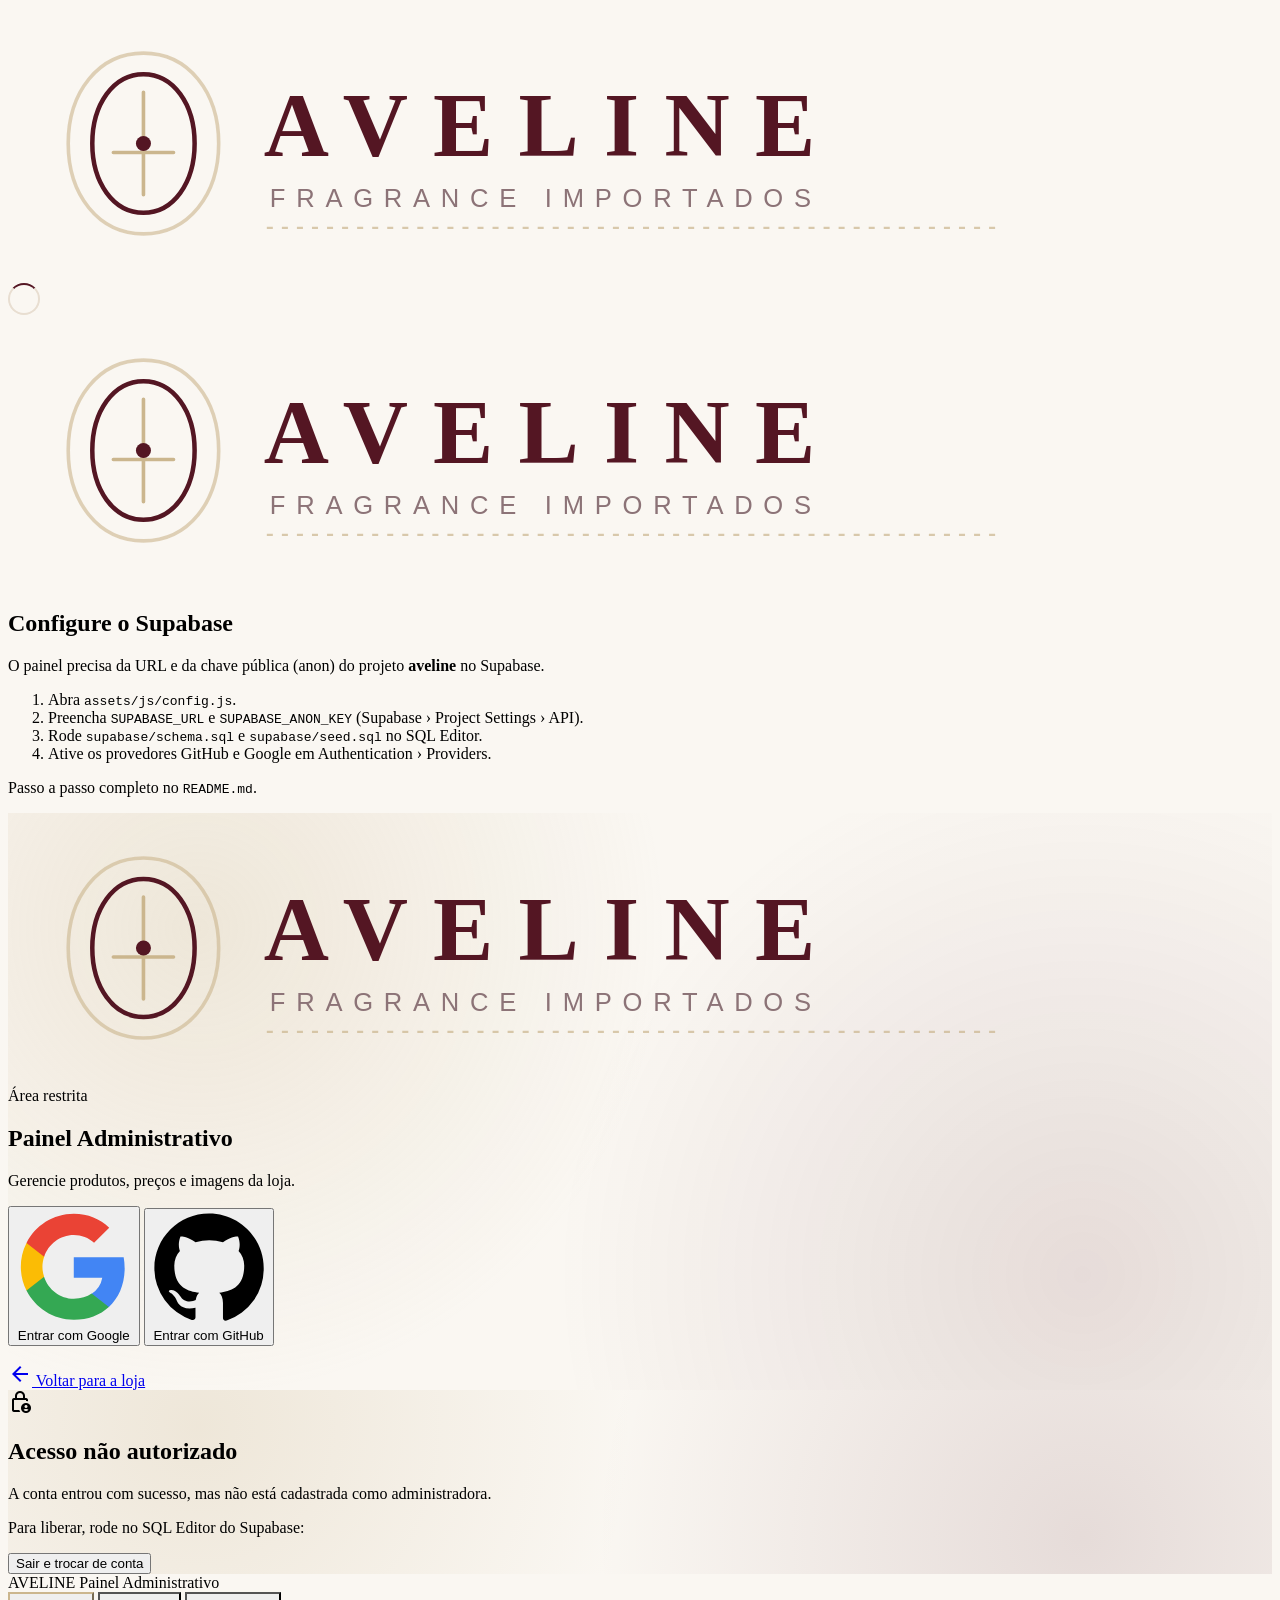
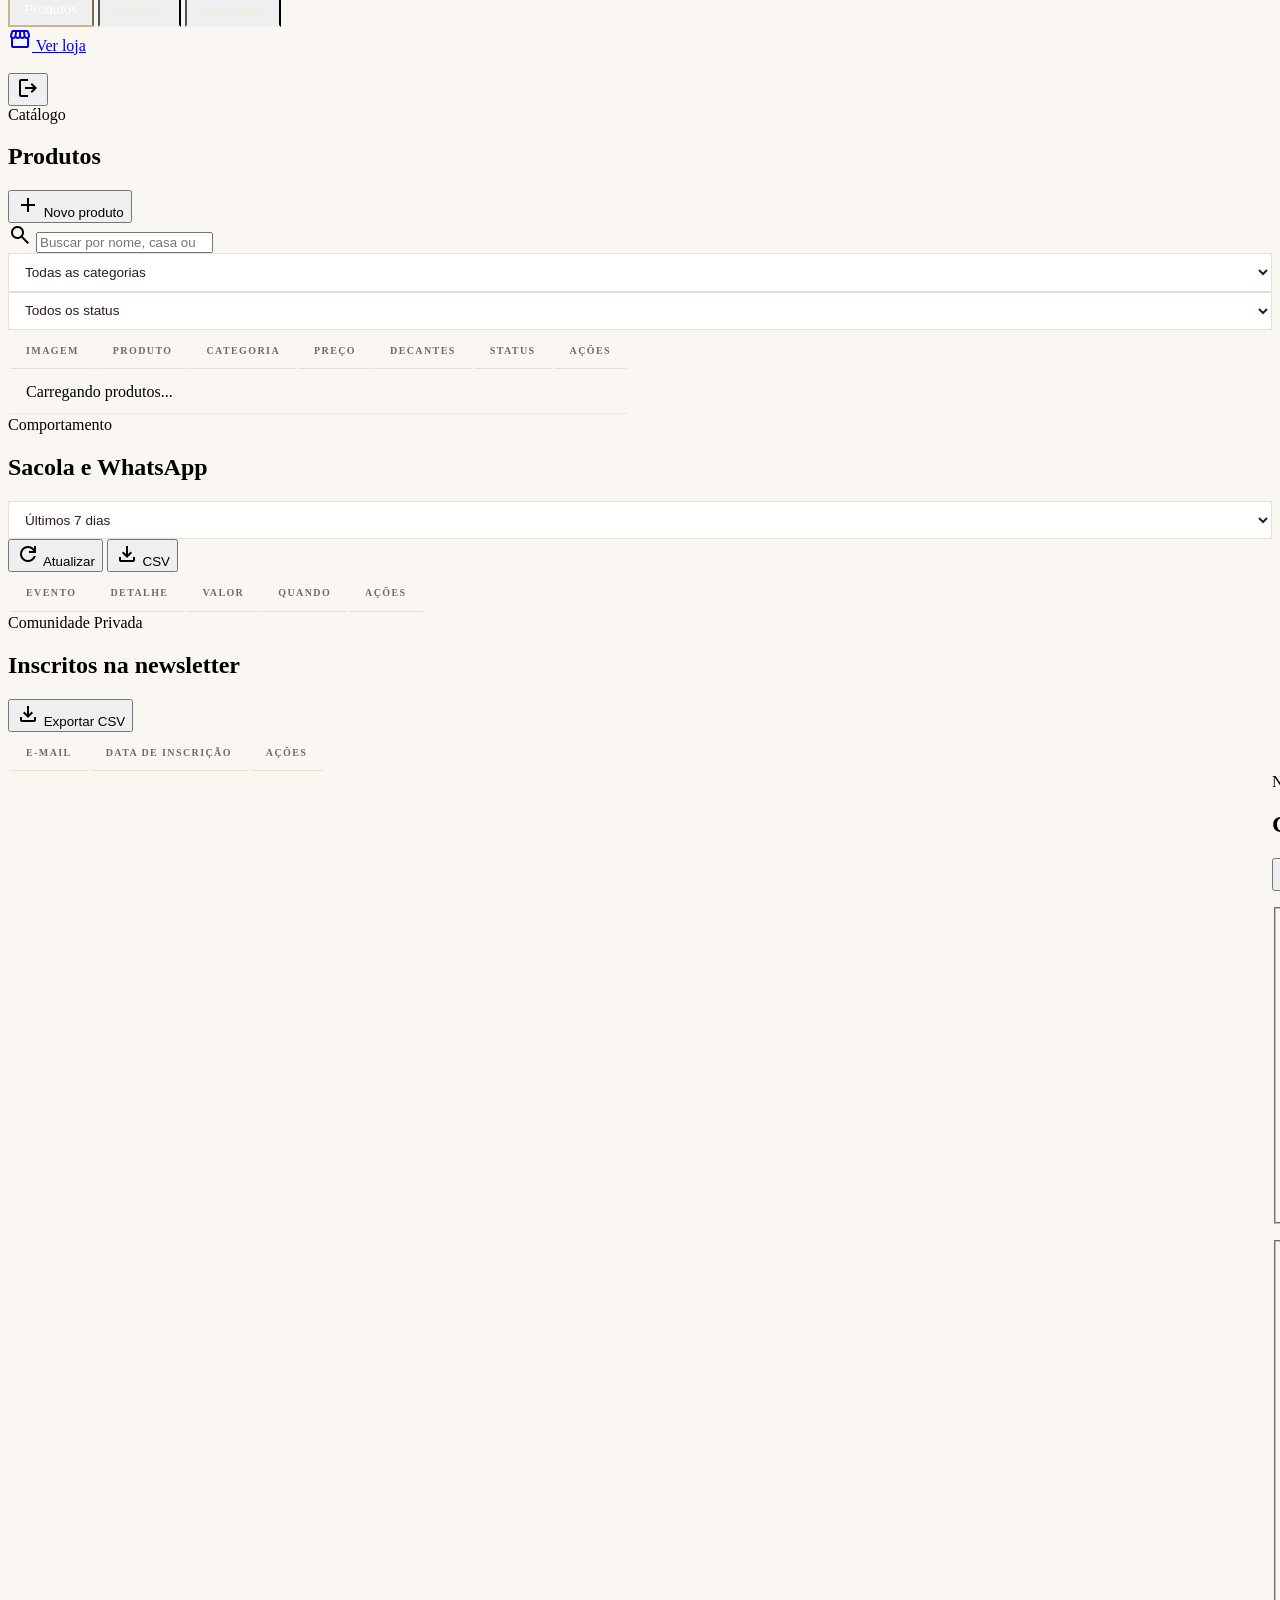
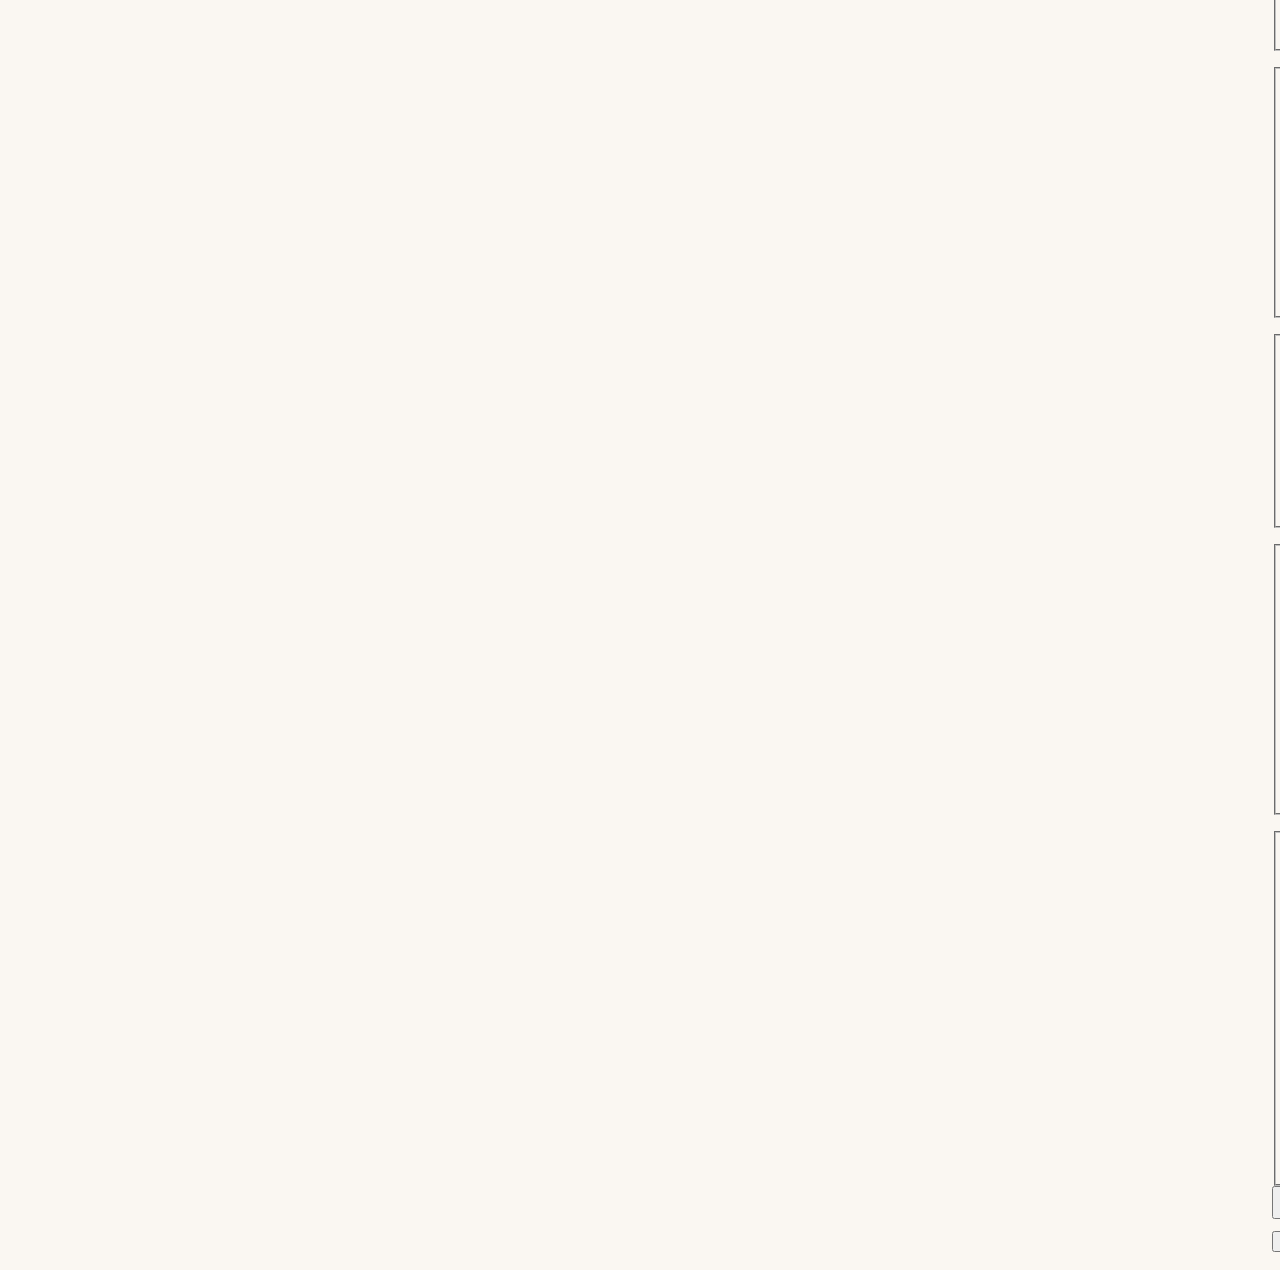
==== admin/index.html @ 58247818 "metricas: registra adicoes a sacola e idas ao WhatsApp Nova tabela public.events guarda os dois mome" ====
<!DOCTYPE html>
<html lang="pt-BR">
<head>
  <meta charset="utf-8"/>
  <meta name="viewport" content="width=device-width, initial-scale=1.0"/>
  <meta name="robots" content="noindex, nofollow"/>
  <title>Painel AVELINE – Administração</title>
  <link rel="icon" type="image/svg+xml" href="../assets/img/favicon.svg"/>

  <link rel="preconnect" href="https://fonts.googleapis.com"/>
  <link rel="preconnect" href="https://fonts.gstatic.com" crossorigin/>
  <link href="https://fonts.googleapis.com/css2?family=Playfair+Display:wght@400;600;700&family=Plus+Jakarta+Sans:wght@300;400;500;600;700&display=swap" rel="stylesheet"/>
  <link href="https://fonts.googleapis.com/css2?family=Material+Symbols+Outlined:opsz,wght,FILL,GRAD@20..48,100..700,0..1,-50..200" rel="stylesheet"/>

  <script src="https://cdn.tailwindcss.com"></script>
  <script src="../assets/js/tailwind-config.js"></script>

  <link rel="stylesheet" href="../assets/css/style.css"/>
  <link rel="stylesheet" href="../assets/css/admin.css"/>
</head>
<body class="bg-brand-linen font-sans text-brand-dark antialiased">

  <!-- ================= CARREGANDO ================= -->
  <section id="view-loading" class="min-h-screen flex flex-col items-center justify-center gap-4">
    <img src="../assets/img/logo.svg" alt="AVELINE" class="w-64"/>
    <div class="spinner"></div>
  </section>

  <!-- ================= SUPABASE NÃO CONFIGURADO ================= -->
  <section id="view-setup" class="hidden min-h-screen flex items-center justify-center p-4">
    <div class="w-full max-w-lg bg-white border border-brand-gold/40 shadow-xl p-8 space-y-4">
      <img src="../assets/img/logo.svg" alt="AVELINE" class="w-56"/>
      <h1 class="font-serif text-2xl text-brand-wine">Configure o Supabase</h1>
      <p class="text-sm text-brand-dark/75">O painel precisa da URL e da chave pública (anon) do projeto <b>aveline</b> no Supabase.</p>
      <ol class="text-sm text-brand-dark/80 list-decimal pl-5 space-y-1.5">
        <li>Abra <code>assets/js/config.js</code>.</li>
        <li>Preencha <code>SUPABASE_URL</code> e <code>SUPABASE_ANON_KEY</code> (Supabase › Project Settings › API).</li>
        <li>Rode <code>supabase/schema.sql</code> e <code>supabase/seed.sql</code> no SQL Editor.</li>
        <li>Ative os provedores GitHub e Google em Authentication › Providers.</li>
      </ol>
      <p class="text-xs text-brand-dark/60">Passo a passo completo no <code>README.md</code>.</p>
    </div>
  </section>

  <!-- ================= LOGIN ================= -->
  <section id="view-login" class="hidden min-h-screen flex items-center justify-center p-4 login-bg">
    <div class="w-full max-w-md bg-brand-surface border border-brand-gold/40 shadow-2xl p-8 sm:p-10 text-center space-y-6">
      <img src="../assets/img/logo.svg" alt="AVELINE – Fragrance Importados" class="w-60 mx-auto"/>
      <div class="space-y-1">
        <span class="text-[10px] font-bold tracking-[0.3em] text-brand-gold uppercase">Área restrita</span>
        <h1 class="font-serif text-2xl text-brand-wine">Painel Administrativo</h1>
        <p class="text-sm text-brand-dark/70">Gerencie produtos, preços e imagens da loja.</p>
      </div>

      <!-- OAuth buttons -->
      <div class="space-y-3">
        <button id="btn-google" onclick="signInWithGoogle()" class="w-full py-3.5 bg-white border border-brand-border text-brand-dark text-xs font-bold tracking-[0.16em] uppercase hover:bg-gray-50 transition-colors flex items-center justify-center gap-3 disabled:opacity-60">
          <svg class="w-5 h-5" viewBox="0 0 24 24" aria-hidden="true"><path d="M22.56 12.25c0-.78-.07-1.53-.2-2.25H12v4.26h5.92a5.06 5.06 0 0 1-2.2 3.32v2.77h3.57c2.08-1.92 3.28-4.74 3.28-8.1z" fill="#4285F4"/><path d="M12 23c2.97 0 5.46-.98 7.28-2.66l-3.57-2.77c-.98.66-2.23 1.06-3.71 1.06-2.86 0-5.29-1.93-6.16-4.53H2.18v2.84C3.99 20.53 7.7 23 12 23z" fill="#34A853"/><path d="M5.84 14.09c-.22-.66-.35-1.36-.35-2.09s.13-1.43.35-2.09V7.07H2.18A10.96 10.96 0 0 0 1 12c0 1.77.42 3.45 1.18 4.93l3.66-2.84z" fill="#FBBC05"/><path d="M12 5.38c1.62 0 3.06.56 4.21 1.64l3.15-3.15C17.45 2.09 14.97 1 12 1 7.7 1 3.99 3.47 2.18 7.07l3.66 2.84c.87-2.6 3.3-4.53 6.16-4.53z" fill="#EA4335"/></svg>
          Entrar com Google
        </button>
        <button id="btn-github" onclick="signInWithGitHub()" class="w-full py-3.5 bg-[#24292f] text-white text-xs font-bold tracking-[0.16em] uppercase hover:bg-black transition-colors flex items-center justify-center gap-3 disabled:opacity-60">
          <svg class="w-5 h-5 fill-current" viewBox="0 0 24 24" aria-hidden="true"><path d="M12 .5C5.65.5.5 5.65.5 12a11.5 11.5 0 0 0 7.86 10.92c.58.1.79-.25.79-.56v-2c-3.2.7-3.88-1.37-3.88-1.37-.52-1.33-1.28-1.69-1.28-1.69-1.05-.72.08-.7.08-.7 1.16.08 1.77 1.19 1.77 1.19 1.03 1.77 2.7 1.26 3.36.96.1-.75.4-1.26.73-1.55-2.55-.29-5.24-1.28-5.24-5.68 0-1.26.45-2.28 1.19-3.09-.12-.29-.52-1.46.11-3.05 0 0 .97-.31 3.17 1.18a11 11 0 0 1 5.77 0c2.2-1.49 3.17-1.18 3.17-1.18.63 1.59.23 2.76.11 3.05.74.81 1.19 1.83 1.19 3.09 0 4.41-2.69 5.38-5.25 5.67.41.36.78 1.06.78 2.14v3.17c0 .31.21.67.8.56A11.5 11.5 0 0 0 23.5 12C23.5 5.65 18.35.5 12 .5Z"/></svg>
          Entrar com GitHub
        </button>
      </div>

      <p id="login-error" class="hidden text-xs text-red-700 bg-red-50 border border-red-200 p-3 text-left"></p>
      <a href="../" class="inline-flex items-center gap-1 text-[11px] text-brand-dark/60 hover:text-brand-wine">
        <span class="material-symbols-outlined text-[16px]">arrow_back</span> Voltar para a loja
      </a>
    </div>
  </section>

  <!-- ================= ACESSO NEGADO ================= -->
  <section id="view-denied" class="hidden min-h-screen flex items-center justify-center p-4 login-bg">
    <div class="w-full max-w-md bg-brand-surface border border-brand-gold/40 shadow-2xl p-8 text-center space-y-5">
      <span class="material-symbols-outlined text-[48px] text-brand-wine">lock_person</span>
      <h1 class="font-serif text-2xl text-brand-wine">Acesso não autorizado</h1>
      <p class="text-sm text-brand-dark/75">
        A conta <b id="denied-email"></b> entrou com sucesso, mas não está cadastrada como administradora.
      </p>
      <p class="text-xs text-brand-dark/60 bg-brand-linen border border-brand-border p-3 text-left">
        Para liberar, rode no SQL Editor do Supabase:<br/>
        <code id="denied-sql" class="block mt-2 text-brand-wine break-all"></code>
      </p>
      <p id="denied-detail" class="hidden text-xs text-red-700"></p>
      <button onclick="signOut()" class="w-full py-3 border border-brand-wine text-brand-wine text-xs font-bold tracking-[0.16em] uppercase hover:bg-brand-cream">Sair e trocar de conta</button>
    </div>
  </section>

  <!-- ================= PAINEL ================= -->
  <div id="view-app" class="hidden min-h-screen flex flex-col">

    <!-- Topo -->
    <header class="bg-brand-wine text-brand-cream border-b border-brand-gold/30 sticky top-0 z-30">
      <div class="max-w-[1380px] mx-auto px-4 sm:px-8 py-3 flex flex-wrap items-center justify-between gap-3">
        <div class="flex items-center gap-6">
          <div class="flex flex-col">
            <span class="font-serif text-xl font-bold tracking-[0.25em] leading-none">AVELINE</span>
            <span class="text-[8px] font-semibold tracking-[0.4em] text-brand-gold uppercase mt-1">Painel Administrativo</span>
          </div>
          <nav class="flex items-center gap-1 text-[11px] font-semibold tracking-[0.14em] uppercase">
            <button onclick="switchTab('produtos')" data-tab="produtos" class="admin-tab is-active">Produtos</button>
            <button onclick="switchTab('metricas')" data-tab="metricas" class="admin-tab">Métricas</button>
            <button onclick="switchTab('newsletter')" data-tab="newsletter" class="admin-tab">Newsletter</button>
          </nav>
        </div>
        <div class="flex items-center gap-3">
          <a href="../" target="_blank" class="hidden sm:inline-flex items-center gap-1 text-[11px] text-brand-cream/80 hover:text-white">
            <span class="material-symbols-outlined text-[16px]">storefront</span> Ver loja
          </a>
          <div class="flex items-center gap-2 pl-3 border-l border-white/20">
            <img id="user-avatar" src="" alt="" class="w-8 h-8 rounded-full border border-brand-gold/60 hidden"/>
            <span id="user-name" class="text-xs max-w-[160px] truncate"></span>
          </div>
          <button onclick="signOut()" class="p-2 rounded-full hover:bg-white/10" title="Sair" aria-label="Sair">
            <span class="material-symbols-outlined text-[20px]">logout</span>
          </button>
        </div>
      </div>
    </header>

    <main class="flex-1 max-w-[1380px] w-full mx-auto px-4 sm:px-8 py-8">

      <!-- ===== ABA PRODUTOS ===== -->
      <section id="tab-produtos" class="space-y-6">
        <div class="flex flex-wrap items-end justify-between gap-4">
          <div>
            <span class="text-xs font-semibold tracking-[0.25em] text-brand-gold uppercase">Catálogo</span>
            <h1 class="font-serif text-3xl text-brand-wine">Produtos</h1>
          </div>
          <button onclick="openEditor()" class="px-5 py-3 bg-brand-wine text-white text-[11px] font-bold tracking-[0.16em] uppercase hover:bg-brand-dark flex items-center gap-2 shadow-md">
            <span class="material-symbols-outlined text-[18px]">add</span> Novo produto
          </button>
        </div>

        <!-- Indicadores -->
        <div class="grid grid-cols-2 lg:grid-cols-4 gap-4" id="stats"></div>

        <!-- Filtros -->
        <div class="flex flex-col md:flex-row gap-3 bg-white border border-brand-border p-3">
          <div class="flex-1 flex items-center gap-2 px-2">
            <span class="material-symbols-outlined text-brand-gold">search</span>
            <input id="filter-text" type="search" oninput="renderProductTable()" placeholder="Buscar por nome, casa ou slug..." class="flex-1 py-2 text-sm bg-transparent focus:outline-none"/>
          </div>
          <select id="filter-category" onchange="renderProductTable()" class="admin-input md:w-44">
            <option value="">Todas as categorias</option>
            <option value="feminino">Feminino</option>
            <option value="masculino">Masculino</option>
            <option value="unissex">Unissex</option>
          </select>
          <select id="filter-status" onchange="renderProductTable()" class="admin-input md:w-44">
            <option value="">Todos os status</option>
            <option value="active">Visíveis na loja</option>
            <option value="inactive">Ocultos</option>
            <option value="out">Esgotados</option>
            <option value="noimage">Sem imagem</option>
          </select>
        </div>

        <!-- Tabela -->
        <div class="bg-white border border-brand-border overflow-x-auto">
          <table class="admin-table w-full text-sm">
            <thead>
              <tr>
                <th class="w-20">Imagem</th>
                <th>Produto</th>
                <th>Categoria</th>
                <th class="text-right">Preço</th>
                <th class="text-right">Decantes</th>
                <th>Status</th>
                <th class="text-right">Ações</th>
              </tr>
            </thead>
            <tbody id="product-rows">
              <tr><td colspan="7" class="text-center py-10 text-brand-dark/50">Carregando produtos...</td></tr>
            </tbody>
          </table>
        </div>
      </section>

      <!-- ===== ABA MÉTRICAS ===== -->
      <section id="tab-metricas" class="hidden space-y-6">
        <div class="flex flex-wrap items-end justify-between gap-4">
          <div>
            <span class="text-xs font-semibold tracking-[0.25em] text-brand-gold uppercase">Comportamento</span>
            <h1 class="font-serif text-3xl text-brand-wine">Sacola e WhatsApp</h1>
          </div>
          <div class="flex items-center gap-3">
            <select id="events-period" onchange="setEventsPeriod(this.value)" class="admin-input w-40">
              <option value="1">Últimas 24h</option>
              <option value="7" selected>Últimos 7 dias</option>
              <option value="30">Últimos 30 dias</option>
              <option value="0">Todo o período</option>
            </select>
            <button onclick="loadEvents()" class="px-4 py-3 bg-white border border-brand-border text-brand-wine text-[11px] font-bold tracking-[0.16em] uppercase hover:border-brand-wine flex items-center gap-2">
              <span class="material-symbols-outlined text-[18px]">refresh</span> Atualizar
            </button>
            <button onclick="exportEventsCSV()" class="px-4 py-3 bg-white border border-brand-wine text-brand-wine text-[11px] font-bold tracking-[0.16em] uppercase hover:bg-brand-cream flex items-center gap-2">
              <span class="material-symbols-outlined text-[18px]">download</span> CSV
            </button>
          </div>
        </div>

        <div class="grid grid-cols-2 lg:grid-cols-5 gap-4" id="events-stats"></div>

        <div class="bg-white border border-brand-border overflow-x-auto">
          <table class="admin-table w-full text-sm">
            <thead>
              <tr>
                <th class="w-32">Evento</th>
                <th>Detalhe</th>
                <th class="text-right">Valor</th>
                <th>Quando</th>
                <th class="text-right">Ações</th>
              </tr>
            </thead>
            <tbody id="events-rows"></tbody>
          </table>
        </div>
      </section>

      <!-- ===== ABA NEWSLETTER ===== -->
      <section id="tab-newsletter" class="hidden space-y-6">
        <div class="flex flex-wrap items-end justify-between gap-4">
          <div>
            <span class="text-xs font-semibold tracking-[0.25em] text-brand-gold uppercase">Comunidade Privada</span>
            <h1 class="font-serif text-3xl text-brand-wine">Inscritos na newsletter <span id="newsletter-count" class="text-brand-gold text-xl"></span></h1>
          </div>
          <button onclick="exportNewsletterCSV()" class="px-5 py-3 bg-white border border-brand-wine text-brand-wine text-[11px] font-bold tracking-[0.16em] uppercase hover:bg-brand-cream flex items-center gap-2">
            <span class="material-symbols-outlined text-[18px]">download</span> Exportar CSV
          </button>
        </div>
        <div class="bg-white border border-brand-border overflow-x-auto">
          <table class="admin-table w-full text-sm">
            <thead><tr><th>E-mail</th><th>Data de inscrição</th><th class="text-right">Ações</th></tr></thead>
            <tbody id="newsletter-rows"></tbody>
          </table>
        </div>
      </section>

    </main>
  </div>

  <!-- ================= EDITOR DE PRODUTO (painel lateral) ================= -->
  <div id="editor-backdrop" class="backdrop" onclick="closeEditor()"></div>
  <aside id="editor" class="drawer drawer-right fixed inset-y-0 right-0 z-50 w-full max-w-3xl bg-brand-surface shadow-2xl flex flex-col border-l border-brand-gold/30" aria-label="Editor de produto">
    <div class="px-6 py-4 bg-white border-b border-brand-border flex items-center justify-between">
      <div>
        <span class="text-[10px] font-bold tracking-[0.25em] text-brand-gold uppercase" id="editor-kicker">Novo produto</span>
        <h2 class="font-serif text-2xl text-brand-wine leading-tight" id="editor-title">Cadastrar fragrância</h2>
      </div>
      <button onclick="closeEditor()" class="text-brand-dark/60 hover:text-brand-wine" aria-label="Fechar editor">
        <span class="material-symbols-outlined">close</span>
      </button>
    </div>

    <form id="product-form" onsubmit="saveProduct(event)" class="flex-1 overflow-y-auto p-6 space-y-8" novalidate>

      <!-- Imagens -->
      <fieldset class="space-y-4">
        <legend class="admin-legend">Imagens</legend>
        <div class="grid grid-cols-1 sm:grid-cols-[220px_1fr] gap-5">
          <div>
            <span class="admin-label">Imagem principal</span>
            <label id="main-dropzone" class="dropzone aspect-[4/5]">
              <input type="file" id="main-image-input" accept="image/*" class="sr-only" onchange="handleMainImage(this.files)"/>
              <div id="main-image-preview" class="absolute inset-0"></div>
              <div class="dropzone-hint">
                <span class="material-symbols-outlined text-[32px]">add_photo_alternate</span>
                <span>Clique ou arraste<br/>JPG, PNG ou WebP</span>
              </div>
              <div class="dropzone-loading hidden"><div class="spinner"></div></div>
            </label>
            <div class="flex gap-2 mt-2">
              <button type="button" onclick="document.getElementById('main-image-input').click()" class="admin-btn-sm flex-1">Trocar</button>
              <button type="button" onclick="removeMainImage()" class="admin-btn-sm flex-1">Remover</button>
            </div>
          </div>
          <div class="space-y-3">
            <div>
              <span class="admin-label">Galeria (imagens extras)</span>
              <div id="gallery-list" class="grid grid-cols-3 sm:grid-cols-4 gap-2"></div>
              <label class="admin-btn-sm inline-flex items-center gap-1 mt-2 cursor-pointer">
                <input type="file" accept="image/*" multiple class="sr-only" onchange="handleGalleryImages(this.files); this.value='';"/>
                <span class="material-symbols-outlined text-[16px]">add</span> Adicionar imagens
              </label>
            </div>
            <div>
              <label class="admin-label" for="image-url-input">Ou cole a URL de uma imagem</label>
              <div class="flex gap-2">
                <input id="image-url-input" type="url" placeholder="https://..." class="admin-input flex-1"/>
                <button type="button" onclick="useImageUrl()" class="admin-btn-sm">Usar</button>
              </div>
            </div>
            <p class="text-[11px] text-brand-dark/55">As imagens são otimizadas (máx. 1600px, WebP) e enviadas ao bucket <b>produtos</b> do Supabase Storage. Tamanho máximo: 5 MB.</p>
          </div>
        </div>
      </fieldset>

      <!-- Identificação -->
      <fieldset class="space-y-4">
        <legend class="admin-legend">Identificação</legend>
        <div class="grid grid-cols-1 sm:grid-cols-2 gap-4">
          <div>
            <label class="admin-label" for="f-name">Nome *</label>
            <input id="f-name" name="name" required class="admin-input" placeholder="L'Heure Dorée" oninput="autoSlug()"/>
          </div>
          <div>
            <label class="admin-label" for="f-house">Casa / Marca *</label>
            <input id="f-house" name="house" required class="admin-input" placeholder="Maison Aurélia" list="house-list"/>
            <datalist id="house-list"></datalist>
          </div>
          <div>
            <label class="admin-label" for="f-slug">Slug (endereço)</label>
            <input id="f-slug" name="slug" class="admin-input" placeholder="gerado automaticamente"/>
          </div>
          <div>
            <label class="admin-label" for="f-badge">Selo no card</label>
            <input id="f-badge" name="badge" class="admin-input" placeholder="Ex.: Edição Limitada" list="badge-list"/>
            <datalist id="badge-list">
              <option value="Lançamento"></option>
              <option value="Mais Vendido"></option>
              <option value="Edição Especial"></option>
              <option value="Edição Limitada"></option>
              <option value="Últimas Unidades"></option>
            </datalist>
          </div>
          <div>
            <label class="admin-label" for="f-category">Categoria *</label>
            <select id="f-category" name="category" class="admin-input">
              <option value="feminino">Feminino</option>
              <option value="masculino">Masculino</option>
              <option value="unissex">Unissex</option>
            </select>
          </div>
          <div class="grid grid-cols-[1fr_110px] gap-3">
            <div>
              <label class="admin-label" for="f-concentration">Concentração</label>
              <input id="f-concentration" name="concentration" class="admin-input" list="concentration-list" placeholder="Eau de Parfum"/>
              <datalist id="concentration-list">
                <option value="Extrait de Parfum"></option>
                <option value="Parfum"></option>
                <option value="Eau de Parfum"></option>
                <option value="Eau de Toilette"></option>
                <option value="Eau de Cologne"></option>
              </datalist>
            </div>
            <div>
              <label class="admin-label" for="f-volume">Volume (ml)</label>
              <input id="f-volume" name="volume_ml" type="number" min="1" step="1" class="admin-input" placeholder="100"/>
            </div>
          </div>
        </div>
      </fieldset>

      <!-- Preços -->
      <fieldset class="space-y-4">
        <legend class="admin-legend">Preços (R$)</legend>
        <div class="grid grid-cols-2 sm:grid-cols-4 gap-4">
          <div>
            <label class="admin-label" for="f-price">Frasco *</label>
            <input id="f-price" name="price" type="number" min="0" step="0.01" required class="admin-input" placeholder="2450.00"/>
          </div>
          <div>
            <label class="admin-label" for="f-compare">Preço "de"</label>
            <input id="f-compare" name="compare_at_price" type="number" min="0" step="0.01" class="admin-input" placeholder="opcional"/>
          </div>
          <div>
            <label class="admin-label" for="f-d5">Decante 5ml</label>
            <input id="f-d5" name="decant_5ml_price" type="number" min="0" step="0.01" class="admin-input" placeholder="vazio = não vende"/>
          </div>
          <div>
            <label class="admin-label" for="f-d10">Decante 10ml</label>
            <input id="f-d10" name="decant_10ml_price" type="number" min="0" step="0.01" class="admin-input" placeholder="vazio = não vende"/>
          </div>
        </div>
      </fieldset>

      <!-- Descrição -->
      <fieldset class="space-y-4">
        <legend class="admin-legend">Descrição</legend>
        <div>
          <label class="admin-label" for="f-short">Resumo (aparece no card)</label>
          <input id="f-short" name="short_description" maxlength="180" class="admin-input" placeholder="Aura solar com bergamota fresca..."/>
        </div>
        <div>
          <label class="admin-label" for="f-description">Descrição completa</label>
          <textarea id="f-description" name="description" rows="4" class="admin-input" placeholder="Conte a história da fragrância..."></textarea>
        </div>
      </fieldset>

      <!-- Pirâmide olfativa -->
      <fieldset class="space-y-4">
        <legend class="admin-legend">Pirâmide olfativa <span class="normal-case tracking-normal font-normal text-brand-dark/50">(separe as notas por vírgula)</span></legend>
        <div class="grid grid-cols-1 sm:grid-cols-3 gap-4">
          <div>
            <label class="admin-label" for="f-top">Saída</label>
            <textarea id="f-top" name="notes_top" rows="2" class="admin-input" placeholder="Bergamota, Cardamomo"></textarea>
          </div>
          <div>
            <label class="admin-label" for="f-heart">Coração</label>
            <textarea id="f-heart" name="notes_heart" rows="2" class="admin-input" placeholder="Íris, Açafrão"></textarea>
          </div>
          <div>
            <label class="admin-label" for="f-base">Fundo</label>
            <textarea id="f-base" name="notes_base" rows="2" class="admin-input" placeholder="Baunilha, Sândalo"></textarea>
          </div>
        </div>
        <div>
          <span class="admin-label">Famílias olfativas (usadas na Bússola Olfativa)</span>
          <div id="families-box" class="flex flex-wrap gap-2"></div>
        </div>
      </fieldset>

      <!-- Visibilidade -->
      <fieldset class="space-y-4">
        <legend class="admin-legend">Visibilidade</legend>
        <div class="grid grid-cols-1 sm:grid-cols-2 gap-3">
          <label class="switch-row"><input type="checkbox" name="active" class="switch"/> <span><b>Visível na loja</b><small>Desmarque para ocultar sem excluir</small></span></label>
          <label class="switch-row"><input type="checkbox" name="in_stock" class="switch"/> <span><b>Frasco em estoque</b><small>Sem estoque vira "Encomendar"</small></span></label>
          <label class="switch-row"><input type="checkbox" name="is_niche" class="switch"/> <span><b>Perfumaria de nicho</b><small>Aparece no filtro Nicho</small></span></label>
          <label class="switch-row"><input type="checkbox" name="is_new" class="switch"/> <span><b>Lançamento</b><small>Aparece no filtro Lançamentos</small></span></label>
          <label class="switch-row"><input type="checkbox" name="is_featured" class="switch"/> <span><b>Destaque da home</b><small>Card no topo do site</small></span></label>
          <div>
            <label class="admin-label" for="f-sort">Ordem de exibição</label>
            <input id="f-sort" name="sort_order" type="number" step="1" class="admin-input" placeholder="0 = primeiro"/>
          </div>
        </div>
      </fieldset>
    </form>

    <div class="px-6 py-4 bg-white border-t border-brand-border flex items-center justify-between gap-3">
      <button type="button" id="btn-delete-in-editor" onclick="deleteProduct(state.editingId)" class="hidden text-xs text-red-700 hover:underline flex items-center gap-1">
        <span class="material-symbols-outlined text-[16px]">delete</span> Excluir produto
      </button>
      <div class="flex gap-3 ml-auto">
        <button type="button" onclick="closeEditor()" class="px-5 py-3 border border-brand-border text-xs font-bold tracking-[0.14em] uppercase hover:border-brand-wine">Cancelar</button>
        <button type="submit" form="product-form" id="btn-save" class="px-6 py-3 bg-brand-wine text-white text-xs font-bold tracking-[0.14em] uppercase hover:bg-brand-dark disabled:opacity-60 flex items-center gap-2">
          <span class="material-symbols-outlined text-[18px]">save</span> Salvar
        </button>
      </div>
    </div>
  </aside>

  <div id="toast" role="status" aria-live="polite"></div>

  <!-- Scripts -->
  <script src="https://cdn.jsdelivr.net/npm/@supabase/supabase-js@2"></script>
  <script src="../assets/js/config.js"></script>
  <script src="../assets/js/supabase-client.js"></script>
  <script src="../assets/js/utils.js"></script>
  <script src="../assets/js/admin/auth.js"></script>
  <script src="../assets/js/admin/images.js"></script>
  <script src="../assets/js/admin/products.js"></script>
  <script src="../assets/js/admin/newsletter.js"></script>
  <script src="../assets/js/admin/events.js"></script>
  <script src="../assets/js/admin/main.js"></script>
</body>
</html>
---- assets/css/style.css ----
/* =====================================================================
   AVELINE – Estilos da loja
   (Layout com utilitários Tailwind; aqui ficam estados e componentes.)
   ===================================================================== */

:root {
  --wine: #541623;
  --dark: #2D1B1E;
  --cream: #F2E9D4;
  --gold: #CBB68E;
  --gold-hover: #b8a074;
  --linen: #FAF7F2;
  --surface: #FFFBF7;
  --border: #E8DED1;
}

html { scroll-behavior: smooth; scroll-padding-top: 90px; }
body { background: var(--linen); }

::-webkit-scrollbar { width: 6px; }
::-webkit-scrollbar-track { background: var(--linen); }
::-webkit-scrollbar-thumb { background: var(--gold); border-radius: 3px; }

.material-symbols-outlined {
  font-variation-settings: 'FILL' 0, 'wght' 400, 'GRAD' 0, 'opsz' 24;
  user-select: none;
}
.material-symbols-outlined.is-filled { font-variation-settings: 'FILL' 1, 'wght' 400, 'GRAD' 0, 'opsz' 24; }

/* ---------- Header ---------- */
.glass-nav {
  background: rgba(255, 251, 247, 0.95);
  backdrop-filter: blur(10px);
  -webkit-backdrop-filter: blur(10px);
}
.nav-link { border-bottom: 2px solid transparent; padding-bottom: 4px; transition: color .2s, border-color .2s; }
.nav-link:hover { color: var(--wine); }
.nav-link.is-active { color: var(--wine); border-color: var(--gold); }

/* ---------- Filtros do catálogo ---------- */
.cat-pill {
  padding: .4rem 1rem;
  background: #fff;
  border: 1px solid var(--border);
  color: var(--dark);
  font-size: .75rem;
  font-weight: 600;
  letter-spacing: .05em;
  text-transform: uppercase;
  border-radius: 9999px;
  transition: all .2s;
}
.cat-pill:hover { border-color: var(--wine); }
.cat-pill.is-active { background: var(--wine); border-color: var(--wine); color: #fff; }

/* ---------- Bússola olfativa ---------- */
.tag-btn {
  padding: .5rem 1rem;
  background: #fff;
  border: 1px solid var(--border);
  font-size: .75rem;
  font-weight: 600;
  letter-spacing: .05em;
  text-transform: uppercase;
  transition: all .2s;
}
.tag-btn:hover { border-color: var(--wine); }
.tag-btn.is-active { background: var(--wine); border-color: var(--wine); color: #fff; }

/* ---------- Cards de produto ---------- */
.product-media { position: relative; overflow: hidden; background: rgba(242, 233, 212, .35); }
.product-media img { position: absolute; inset: 0; width: 100%; height: 100%; object-fit: cover; transition: transform .7s ease; }
.group:hover .product-media img { transform: scale(1.05); }
.product-placeholder {
  position: absolute; inset: 0;
  display: flex; flex-direction: column; align-items: center; justify-content: center; gap: .5rem;
  color: var(--gold);
  background: radial-gradient(circle at 50% 40%, #fff 0%, rgba(242, 233, 212, .55) 70%);
}
.product-placeholder .material-symbols-outlined { font-size: 56px; }
/* Miniaturas (sacola, favoritos, busca): placeholder compacto */
.w-14 > .product-placeholder .material-symbols-outlined,
.w-20 > .product-placeholder .material-symbols-outlined { font-size: 24px; }
.w-14 > .product-placeholder span:not(.material-symbols-outlined),
.w-20 > .product-placeholder span:not(.material-symbols-outlined) { display: none; }

.family-chip {
  display: inline-block;
  padding: 2px 8px;
  font-size: 10px;
  letter-spacing: .08em;
  text-transform: uppercase;
  color: var(--wine);
  background: rgba(242, 233, 212, .7);
  border: 1px solid rgba(203, 182, 142, .4);
}

/* ---------- Drawers, modais e overlay ---------- */
.backdrop {
  position: fixed; inset: 0; z-index: 45;
  background: rgba(45, 27, 30, .45);
  backdrop-filter: blur(2px);
  opacity: 0; pointer-events: none;
  transition: opacity .3s;
}
.backdrop.is-open { opacity: 1; pointer-events: auto; }

.drawer { transition: transform .45s cubic-bezier(.22, .61, .36, 1); }
.drawer.drawer-right { transform: translateX(100%); }
.drawer.drawer-left  { transform: translateX(-100%); }
.drawer.is-open { transform: translateX(0); }

.modal {
  position: fixed; inset: 0; z-index: 55;
  display: flex; align-items: center; justify-content: center;
  padding: 1rem;
  opacity: 0; pointer-events: none;
  transition: opacity .25s;
}
.modal.is-open { opacity: 1; pointer-events: auto; }
.modal-panel { transform: translateY(16px) scale(.98); transition: transform .3s; max-height: calc(100vh - 2rem); overflow-y: auto; }
.modal.is-open .modal-panel { transform: none; }

body.is-locked { overflow: hidden; }

/* Seletor de tamanho no detalhe do produto */
.variant-option {
  display: flex; align-items: center; justify-content: space-between; gap: 1rem;
  width: 100%;
  padding: .75rem 1rem;
  border: 1px solid var(--border);
  background: #fff;
  font-size: .8rem;
  cursor: pointer;
  transition: all .2s;
}
.variant-option:hover { border-color: var(--wine); }
.variant-option.is-active { border-color: var(--wine); background: rgba(242, 233, 212, .5); box-shadow: inset 3px 0 0 var(--wine); }

.thumb-btn { border: 1px solid var(--border); opacity: .7; transition: all .2s; }
.thumb-btn:hover, .thumb-btn.is-active { border-color: var(--wine); opacity: 1; }

/* ---------- Toast ---------- */
#toast {
  position: fixed; left: 50%; bottom: 28px; z-index: 70;
  transform: translate(-50%, 20px);
  opacity: 0; pointer-events: none;
  background: var(--dark); color: var(--cream);
  padding: .8rem 1.25rem;
  font-size: .78rem; letter-spacing: .04em;
  border: 1px solid rgba(203, 182, 142, .4);
  box-shadow: 0 10px 30px rgba(0, 0, 0, .2);
  transition: all .3s;
  max-width: calc(100vw - 32px);
}
#toast.is-visible { opacity: 1; transform: translate(-50%, 0); }
#toast.is-error { background: #7f1d1d; }

/* ---------- Skeleton de carregamento ---------- */
.skeleton {
  background: linear-gradient(90deg, #f3ece0 25%, #faf6ef 50%, #f3ece0 75%);
  background-size: 200% 100%;
  animation: shimmer 1.4s infinite;
}
@keyframes shimmer { to { background-position: -200% 0; } }

/* ---------- Mobile: ajustes gerais ---------- */
@media (max-width: 639px) {
  /* Hero: título menor, botões empilhados */
  #inicio h1 { font-size: 2rem; line-height: 1.15; }
  #inicio .grid.grid-cols-3 { grid-template-columns: repeat(3, 1fr); gap: .75rem; }
  #inicio .grid.grid-cols-3 .font-serif { font-size: 1.25rem; }

  /* Hero card destaque: compacto */
  #hero-feature { padding: .75rem 1rem; gap: .5rem; flex-direction: column; align-items: flex-start; }
  #hero-feature button { width: 100%; text-align: center; }

  /* Categorias: cards menores, 2 por linha */
  .max-w-\[1380px\] .grid.grid-cols-1.sm\:grid-cols-2.lg\:grid-cols-5 { grid-template-columns: repeat(2, 1fr); gap: .75rem; }
  .max-w-\[1380px\] .grid.grid-cols-1.sm\:grid-cols-2.lg\:grid-cols-5 > * { height: auto; min-height: 200px; padding: 1rem; }
  .max-w-\[1380px\] .grid.grid-cols-1.sm\:grid-cols-2.lg\:grid-cols-5 h3 { font-size: 1.15rem; }
  .max-w-\[1380px\] .grid.grid-cols-1.sm\:grid-cols-2.lg\:grid-cols-5 p { display: none; }

  /* Catálogo: filtros rolam na horizontal */
  #catalog-filters { flex-wrap: nowrap; overflow-x: auto; -webkit-overflow-scrolling: touch; scrollbar-width: none; padding-bottom: 4px; }
  #catalog-filters::-webkit-scrollbar { display: none; }
  #catalog-filters .cat-pill { flex-shrink: 0; }

  /* Bússola: tags menores */
  .tag-btn { padding: .35rem .65rem; font-size: .65rem; }

  /* Quiz result: empilhado */
  #quiz-result { flex-direction: column; text-align: center; padding: 1rem; }
  #quiz-result .product-media { width: 80px; height: 96px; }

  /* Depoimentos: empilhados (1 coluna) */
  .grid.grid-cols-1.md\:grid-cols-3 > figure { padding: 1.25rem; }

  /* Footer: copyright empilha */
  footer .grid { gap: 1.5rem; }

  /* Modal do produto: ocupa tudo */
  .modal-panel { max-height: 100vh; max-height: 100dvh; border-radius: 0; }
  #product-modal .modal-panel { max-width: 100%; }

  /* Botões do hero menores */
  #inicio a[href="#catalogo"],
  #inicio a[href="#sobre"] { padding: .75rem 1.25rem; font-size: .65rem; }

  /* WhatsApp flutuante: menor no mobile */
  a[data-link="whatsapp-hello"] { padding: .75rem; bottom: 1rem; right: 1rem; }
  a[data-link="whatsapp-hello"] svg { width: 1.5rem; height: 1.5rem; }

  /* Sobre: padding menor */
  #sobre { padding-top: 3rem; padding-bottom: 3rem; }
  #sobre .aspect-\[3\/4\] { aspect-ratio: 16/10; }

  /* Decantes: grid 1 coluna */
  #decants-grid { grid-template-columns: 1fr; }

  /* Modal do produto: imagem menor para caber info */
  #product-modal-content .product-media { aspect-ratio: 1/1 !important; max-height: 55vw; }

  /* Newsletter: input empilhado */
  #newsletter form { flex-direction: column; }
  #newsletter input[type="email"] { width: 100%; }

  /* Sacola: campo nome e inputs menores */
  #cart-footer .grid-cols-2 { grid-template-columns: 1fr; }
}

/* ---------- Tablet: ajuste intermediário ---------- */
@media (min-width: 640px) and (max-width: 1023px) {
  /* Categorias: 3 colunas no tablet */
  .max-w-\[1380px\] .grid.grid-cols-1.sm\:grid-cols-2.lg\:grid-cols-5 { grid-template-columns: repeat(3, 1fr); }
  .max-w-\[1380px\] .grid.grid-cols-1.sm\:grid-cols-2.lg\:grid-cols-5 > * { height: auto; min-height: 240px; }
}

/* ---------- Touch: hover desativado ---------- */
@media (hover: none) {
  .group:hover .product-media img { transform: none; }
}

/* ---------- Safe area (iPhone com notch) ---------- */
@supports (padding-bottom: env(safe-area-inset-bottom)) {
  footer { padding-bottom: calc(3rem + env(safe-area-inset-bottom)); }
  #cart-drawer .p-6:last-child,
  .drawer nav { padding-bottom: calc(1.5rem + env(safe-area-inset-bottom)); }
  a[data-link="whatsapp-hello"] { bottom: calc(1rem + env(safe-area-inset-bottom)); }
}

/* ---------- Acessibilidade ---------- */
:focus-visible { outline: 2px solid var(--gold); outline-offset: 2px; }
@media (prefers-reduced-motion: reduce) {
  *, *::before, *::after { transition: none !important; animation: none !important; scroll-behavior: auto !important; }
}
---- assets/css/admin.css ----
/* =====================================================================
   AVELINE – Estilos do painel administrativo
   ===================================================================== */

.login-bg {
  background:
    radial-gradient(circle at 15% 20%, rgba(203, 182, 142, .25), transparent 40%),
    radial-gradient(circle at 85% 80%, rgba(84, 22, 35, .12), transparent 45%),
    var(--linen);
}

.spinner {
  width: 28px; height: 28px;
  border: 2px solid var(--border);
  border-top-color: var(--wine);
  border-radius: 50%;
  animation: spin .8s linear infinite;
}
@keyframes spin { to { transform: rotate(360deg); } }

/* Abas do topo */
.admin-tab { padding: .5rem .9rem; color: rgba(242, 233, 212, .7); border-bottom: 2px solid transparent; transition: all .2s; }
.admin-tab:hover { color: #fff; }
.admin-tab.is-active { color: #fff; border-color: var(--gold); }

/* Campos */
.admin-label {
  display: block;
  margin-bottom: .35rem;
  font-size: 10px;
  font-weight: 700;
  letter-spacing: .14em;
  text-transform: uppercase;
  color: rgba(45, 27, 30, .7);
}
.admin-input {
  width: 100%;
  padding: .6rem .75rem;
  background: #fff;
  border: 1px solid var(--border);
  font-size: .85rem;
  color: var(--dark);
  transition: border-color .2s, box-shadow .2s;
}
.admin-input:focus { outline: none; border-color: var(--wine); box-shadow: 0 0 0 3px rgba(84, 22, 35, .08); }
.admin-input.is-invalid { border-color: #b91c1c; background: #fef2f2; }
textarea.admin-input { resize: vertical; }

.admin-legend {
  width: 100%;
  padding-bottom: .5rem;
  margin-bottom: .25rem;
  border-bottom: 1px solid var(--border);
  font-family: 'Playfair Display', serif;
  font-size: 1.15rem;
  color: var(--wine);
}

.admin-btn-sm {
  padding: .45rem .8rem;
  background: #fff;
  border: 1px solid var(--border);
  font-size: 10px;
  font-weight: 700;
  letter-spacing: .12em;
  text-transform: uppercase;
  color: var(--wine);
  transition: all .2s;
}
.admin-btn-sm:hover { border-color: var(--wine); background: rgba(242, 233, 212, .5); }

/* Tabela */
.admin-table th {
  padding: .8rem 1rem;
  background: var(--linen);
  border-bottom: 1px solid var(--border);
  font-size: 10px;
  font-weight: 700;
  letter-spacing: .14em;
  text-transform: uppercase;
  color: rgba(45, 27, 30, .65);
  text-align: left;
  white-space: nowrap;
}
.admin-table td { padding: .75rem 1rem; border-bottom: 1px solid rgba(232, 222, 209, .7); vertical-align: middle; }
.admin-table tbody tr:hover { background: rgba(250, 247, 242, .8); }
.admin-table tr.is-inactive td { opacity: .55; }
.admin-table .product-placeholder .material-symbols-outlined { font-size: 22px; }
.admin-table .product-placeholder span:not(.material-symbols-outlined) { display: none; }

.status-pill {
  display: inline-flex; align-items: center; gap: 3px;
  padding: 2px 8px;
  font-size: 10px; font-weight: 600; letter-spacing: .06em; text-transform: uppercase;
  border: 1px solid;
  white-space: nowrap;
}
.status-pill.ok    { color: #166534; border-color: #bbf7d0; background: #f0fdf4; }
.status-pill.off   { color: #6b7280; border-color: #e5e7eb; background: #f9fafb; }
.status-pill.warn  { color: #92400e; border-color: #fde68a; background: #fffbeb; }
.status-pill.brand { color: var(--wine); border-color: rgba(203, 182, 142, .6); background: rgba(242, 233, 212, .6); }

.icon-btn {
  width: 34px; height: 34px;
  display: inline-flex; align-items: center; justify-content: center;
  border: 1px solid var(--border);
  background: #fff;
  color: var(--wine);
  transition: all .2s;
}
.icon-btn:hover { border-color: var(--wine); background: rgba(242, 233, 212, .5); }
.icon-btn.danger:hover { border-color: #b91c1c; color: #b91c1c; background: #fef2f2; }
.icon-btn .material-symbols-outlined { font-size: 18px; }

/* Upload de imagem */
.dropzone {
  position: relative;
  display: flex; align-items: center; justify-content: center;
  width: 100%;
  overflow: hidden;
  background: #fff;
  border: 1.5px dashed var(--gold);
  cursor: pointer;
  transition: all .2s;
}
.dropzone:hover, .dropzone.is-dragover { border-color: var(--wine); background: rgba(242, 233, 212, .4); }
.dropzone img { position: absolute; inset: 0; width: 100%; height: 100%; object-fit: cover; }
.dropzone.has-image .dropzone-hint { display: none; }
.dropzone-hint {
  display: flex; flex-direction: column; align-items: center; gap: .4rem;
  font-size: 11px; text-align: center; color: rgba(45, 27, 30, .55);
}
.dropzone-hint .material-symbols-outlined { color: var(--gold); }
.dropzone-loading {
  position: absolute; inset: 0;
  display: flex; align-items: center; justify-content: center;
  background: rgba(255, 255, 255, .75);
}
.dropzone-loading.hidden { display: none; }

.gallery-item { position: relative; aspect-ratio: 1; border: 1px solid var(--border); overflow: hidden; background: #fff; }
.gallery-item img { width: 100%; height: 100%; object-fit: cover; }
.gallery-item .gallery-actions {
  position: absolute; inset: auto 0 0 0;
  display: flex; justify-content: space-between;
  padding: 3px;
  background: linear-gradient(transparent, rgba(45, 27, 30, .7));
  opacity: 0; transition: opacity .2s;
}
.gallery-item:hover .gallery-actions, .gallery-item:focus-within .gallery-actions { opacity: 1; }
.gallery-item button { width: 24px; height: 24px; display: flex; align-items: center; justify-content: center; background: #fff; color: var(--wine); }
.gallery-item button .material-symbols-outlined { font-size: 15px; }
.gallery-item.is-uploading::after {
  content: ''; position: absolute; inset: 0;
  background: rgba(255, 255, 255, .7) url("data:image/svg+xml,%3Csvg xmlns='http://www.w3.org/2000/svg' viewBox='0 0 24 24'%3E%3Ccircle cx='12' cy='12' r='9' fill='none' stroke='%23541623' stroke-width='2' stroke-dasharray='40 20'/%3E%3C/svg%3E") center / 22px no-repeat;
}

/* Famílias (checkbox estilizado) */
.family-toggle input { position: absolute; opacity: 0; pointer-events: none; }
.family-toggle span {
  display: inline-block;
  padding: .4rem .8rem;
  border: 1px solid var(--border);
  background: #fff;
  font-size: 11px; font-weight: 600; letter-spacing: .06em; text-transform: uppercase;
  cursor: pointer;
  transition: all .2s;
}
.family-toggle span:hover { border-color: var(--wine); }
.family-toggle input:checked + span { background: var(--wine); border-color: var(--wine); color: #fff; }
.family-toggle input:focus-visible + span { outline: 2px solid var(--gold); outline-offset: 2px; }

/* Interruptores */
.switch-row {
  display: flex; align-items: center; gap: .75rem;
  padding: .7rem .9rem;
  background: #fff;
  border: 1px solid var(--border);
  cursor: pointer;
}
.switch-row span { display: flex; flex-direction: column; font-size: .8rem; color: var(--dark); }
.switch-row small { font-size: 11px; color: rgba(45, 27, 30, .55); }
.switch {
  appearance: none; -webkit-appearance: none;
  flex-shrink: 0;
  position: relative;
  width: 38px; height: 22px;
  background: #d6cfc4;
  border-radius: 999px;
  cursor: pointer;
  transition: background .2s;
}
.switch::after {
  content: ''; position: absolute; top: 3px; left: 3px;
  width: 16px; height: 16px;
  background: #fff; border-radius: 50%;
  box-shadow: 0 1px 2px rgba(0, 0, 0, .2);
  transition: transform .2s;
}
.switch:checked { background: var(--wine); }
.switch:checked::after { transform: translateX(16px); }
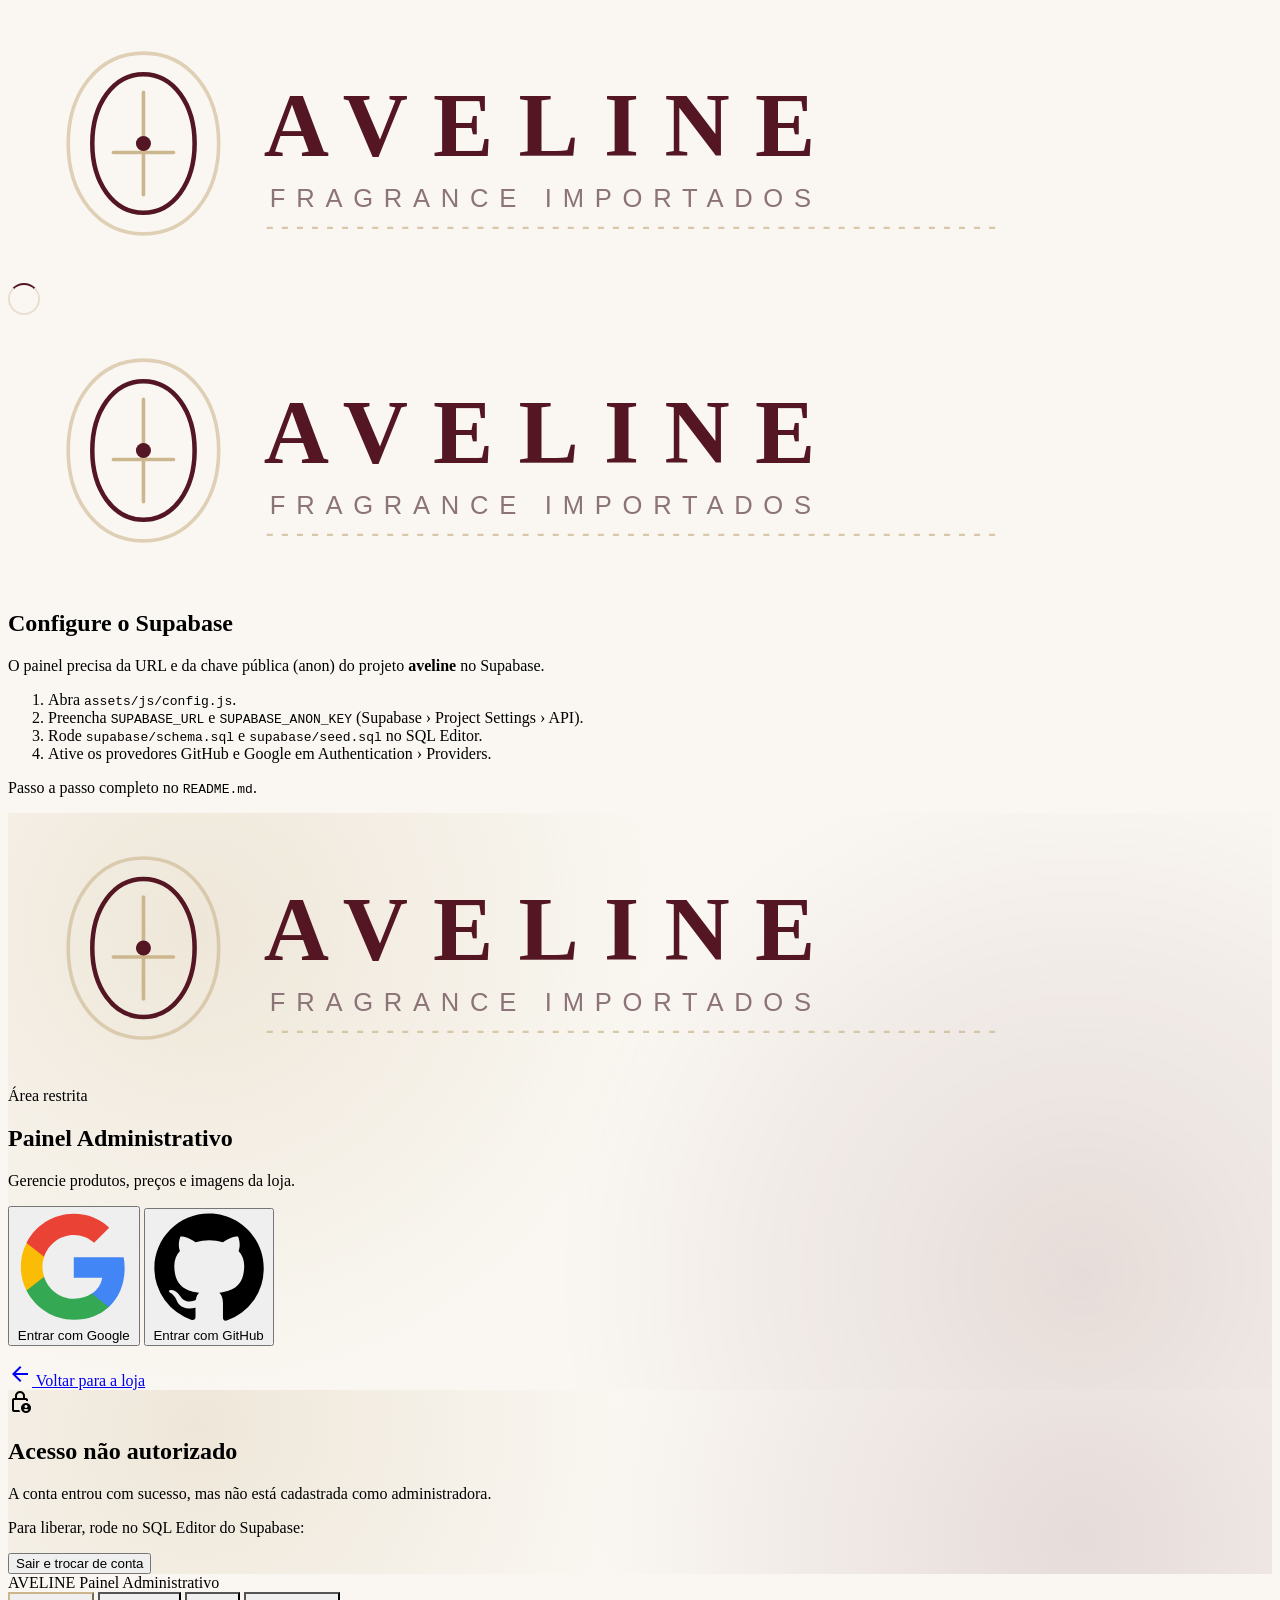
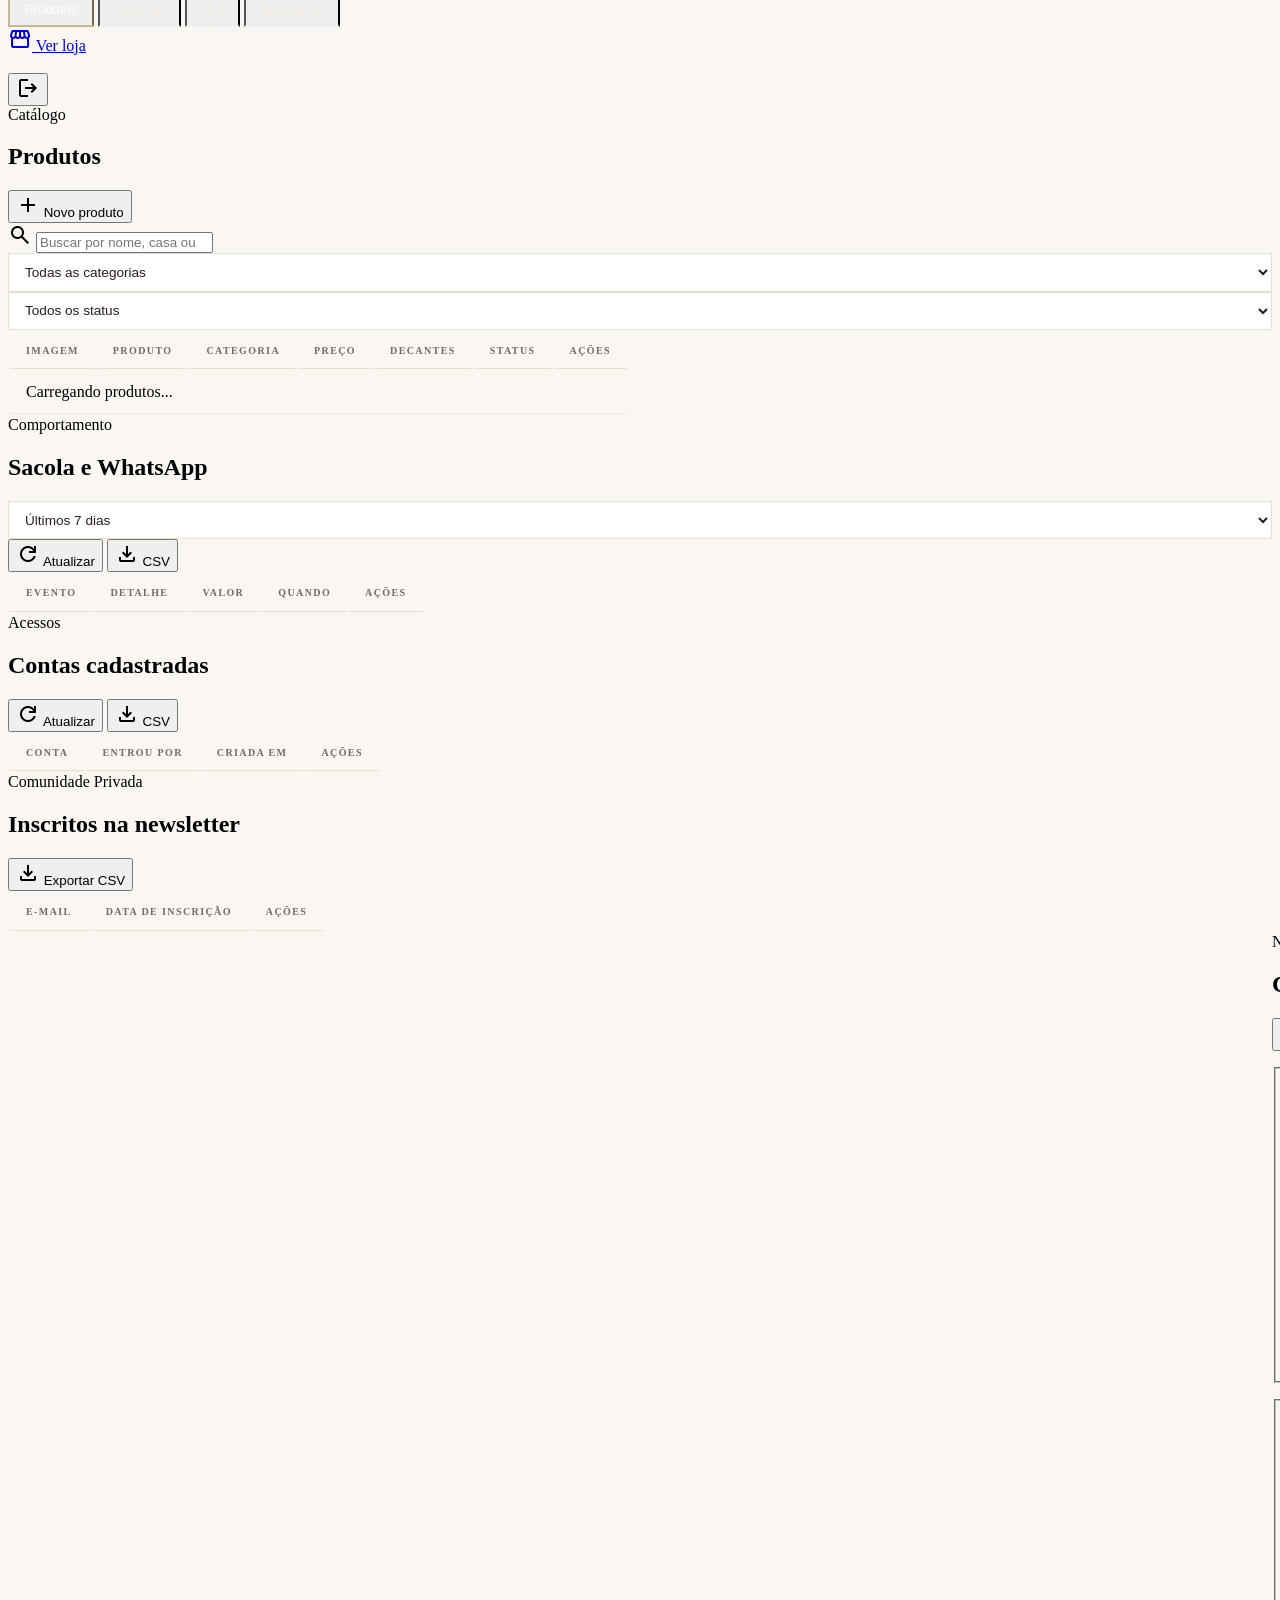
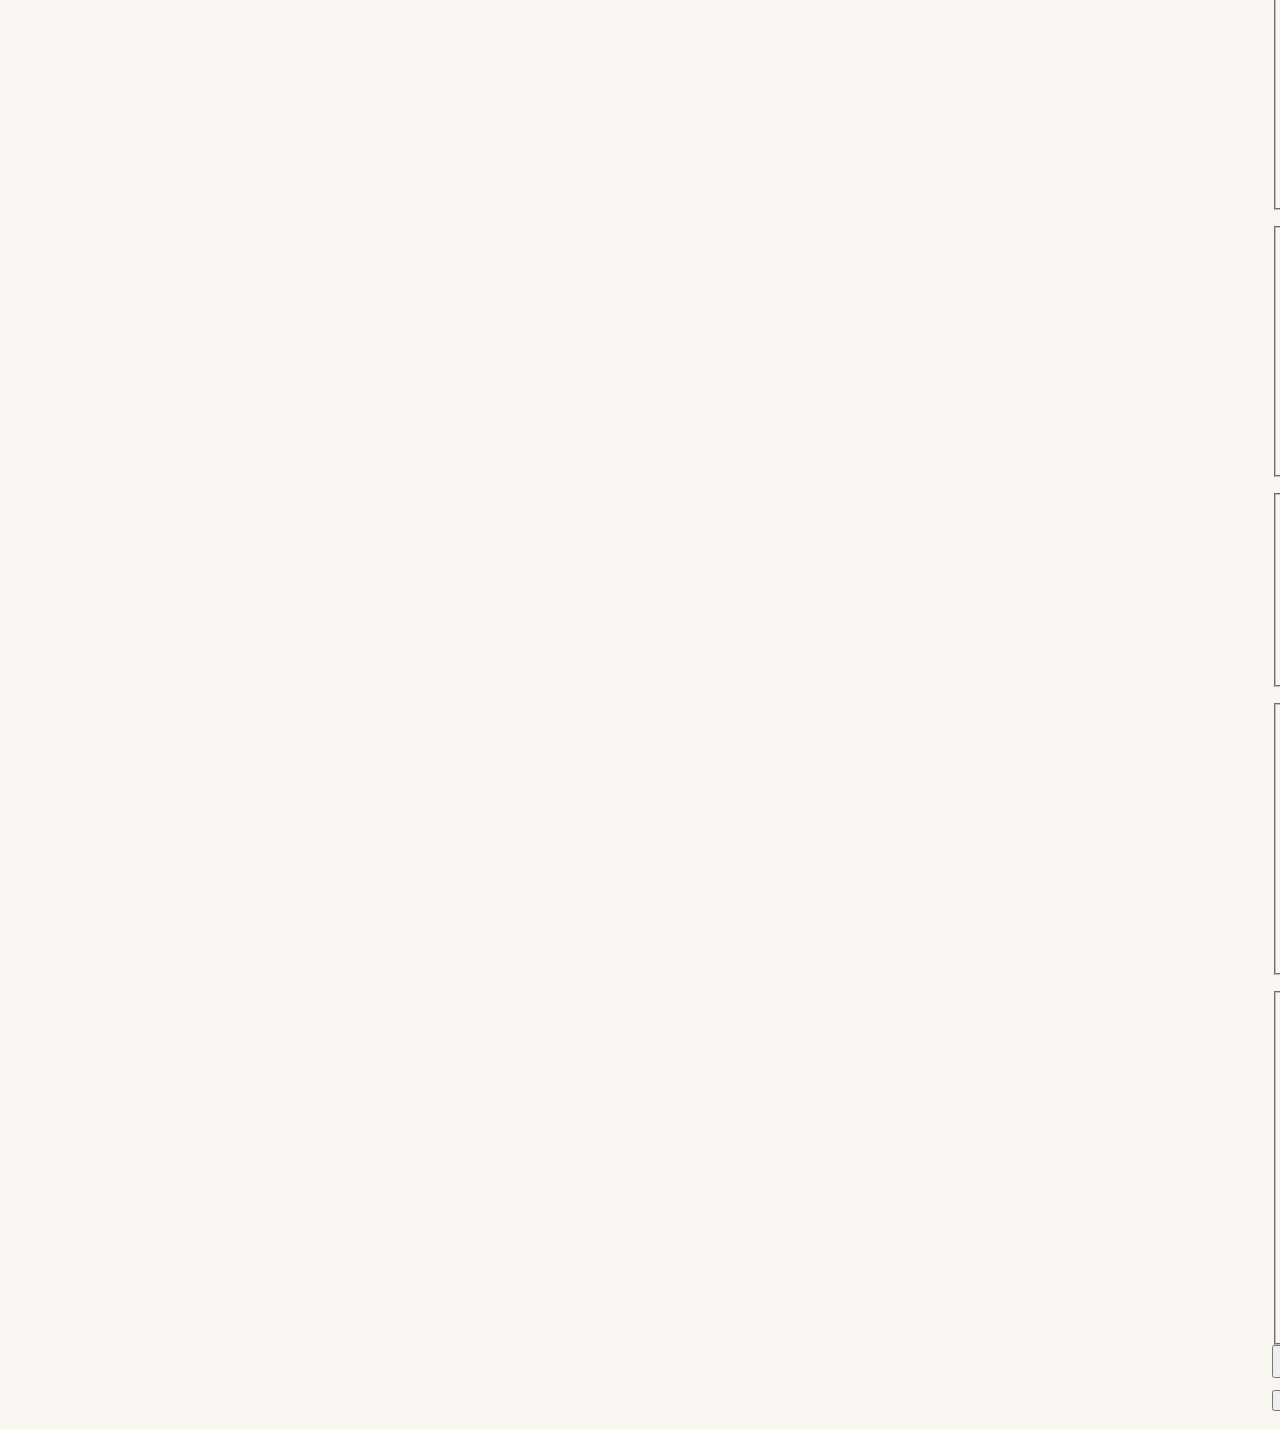
==== commit f7ac65fd: "log: aba de contas cadastradas no painel Gatilho em auth.users grava cada conta criada em account_lo" ====
--- a/admin/index.html
+++ b/admin/index.html
@@ -102,6 +102,7 @@
           <nav class="flex items-center gap-1 text-[11px] font-semibold tracking-[0.14em] uppercase">
             <button onclick="switchTab('produtos')" data-tab="produtos" class="admin-tab is-active">Produtos</button>
             <button onclick="switchTab('metricas')" data-tab="metricas" class="admin-tab">Métricas</button>
+            <button onclick="switchTab('log')" data-tab="log" class="admin-tab">Log</button>
             <button onclick="switchTab('newsletter')" data-tab="newsletter" class="admin-tab">Newsletter</button>
           </nav>
         </div>
@@ -220,6 +221,30 @@
         </div>
       </section>
 
+      <!-- ===== ABA LOG DE CONTAS ===== -->
+      <section id="tab-log" class="hidden space-y-6">
+        <div class="flex flex-wrap items-end justify-between gap-4">
+          <div>
+            <span class="text-xs font-semibold tracking-[0.25em] text-brand-gold uppercase">Acessos</span>
+            <h1 class="font-serif text-3xl text-brand-wine">Contas cadastradas <span id="accounts-count" class="text-brand-gold text-xl"></span></h1>
+          </div>
+          <div class="flex items-center gap-3">
+            <button onclick="loadAccounts()" class="px-4 py-3 bg-white border border-brand-border text-brand-wine text-[11px] font-bold tracking-[0.16em] uppercase hover:border-brand-wine flex items-center gap-2">
+              <span class="material-symbols-outlined text-[18px]">refresh</span> Atualizar
+            </button>
+            <button onclick="exportAccountsCSV()" class="px-4 py-3 bg-white border border-brand-wine text-brand-wine text-[11px] font-bold tracking-[0.16em] uppercase hover:bg-brand-cream flex items-center gap-2">
+              <span class="material-symbols-outlined text-[18px]">download</span> CSV
+            </button>
+          </div>
+        </div>
+        <div class="bg-white border border-brand-border overflow-x-auto">
+          <table class="admin-table w-full text-sm">
+            <thead><tr><th>Conta</th><th class="w-40">Entrou por</th><th>Criada em</th><th class="text-right">Ações</th></tr></thead>
+            <tbody id="accounts-rows"></tbody>
+          </table>
+        </div>
+      </section>
+
       <!-- ===== ABA NEWSLETTER ===== -->
       <section id="tab-newsletter" class="hidden space-y-6">
         <div class="flex flex-wrap items-end justify-between gap-4">
@@ -455,6 +480,7 @@
   <script src="../assets/js/admin/products.js"></script>
   <script src="../assets/js/admin/newsletter.js"></script>
   <script src="../assets/js/admin/events.js"></script>
+  <script src="../assets/js/admin/accounts.js"></script>
   <script src="../assets/js/admin/main.js"></script>
 </body>
 </html>
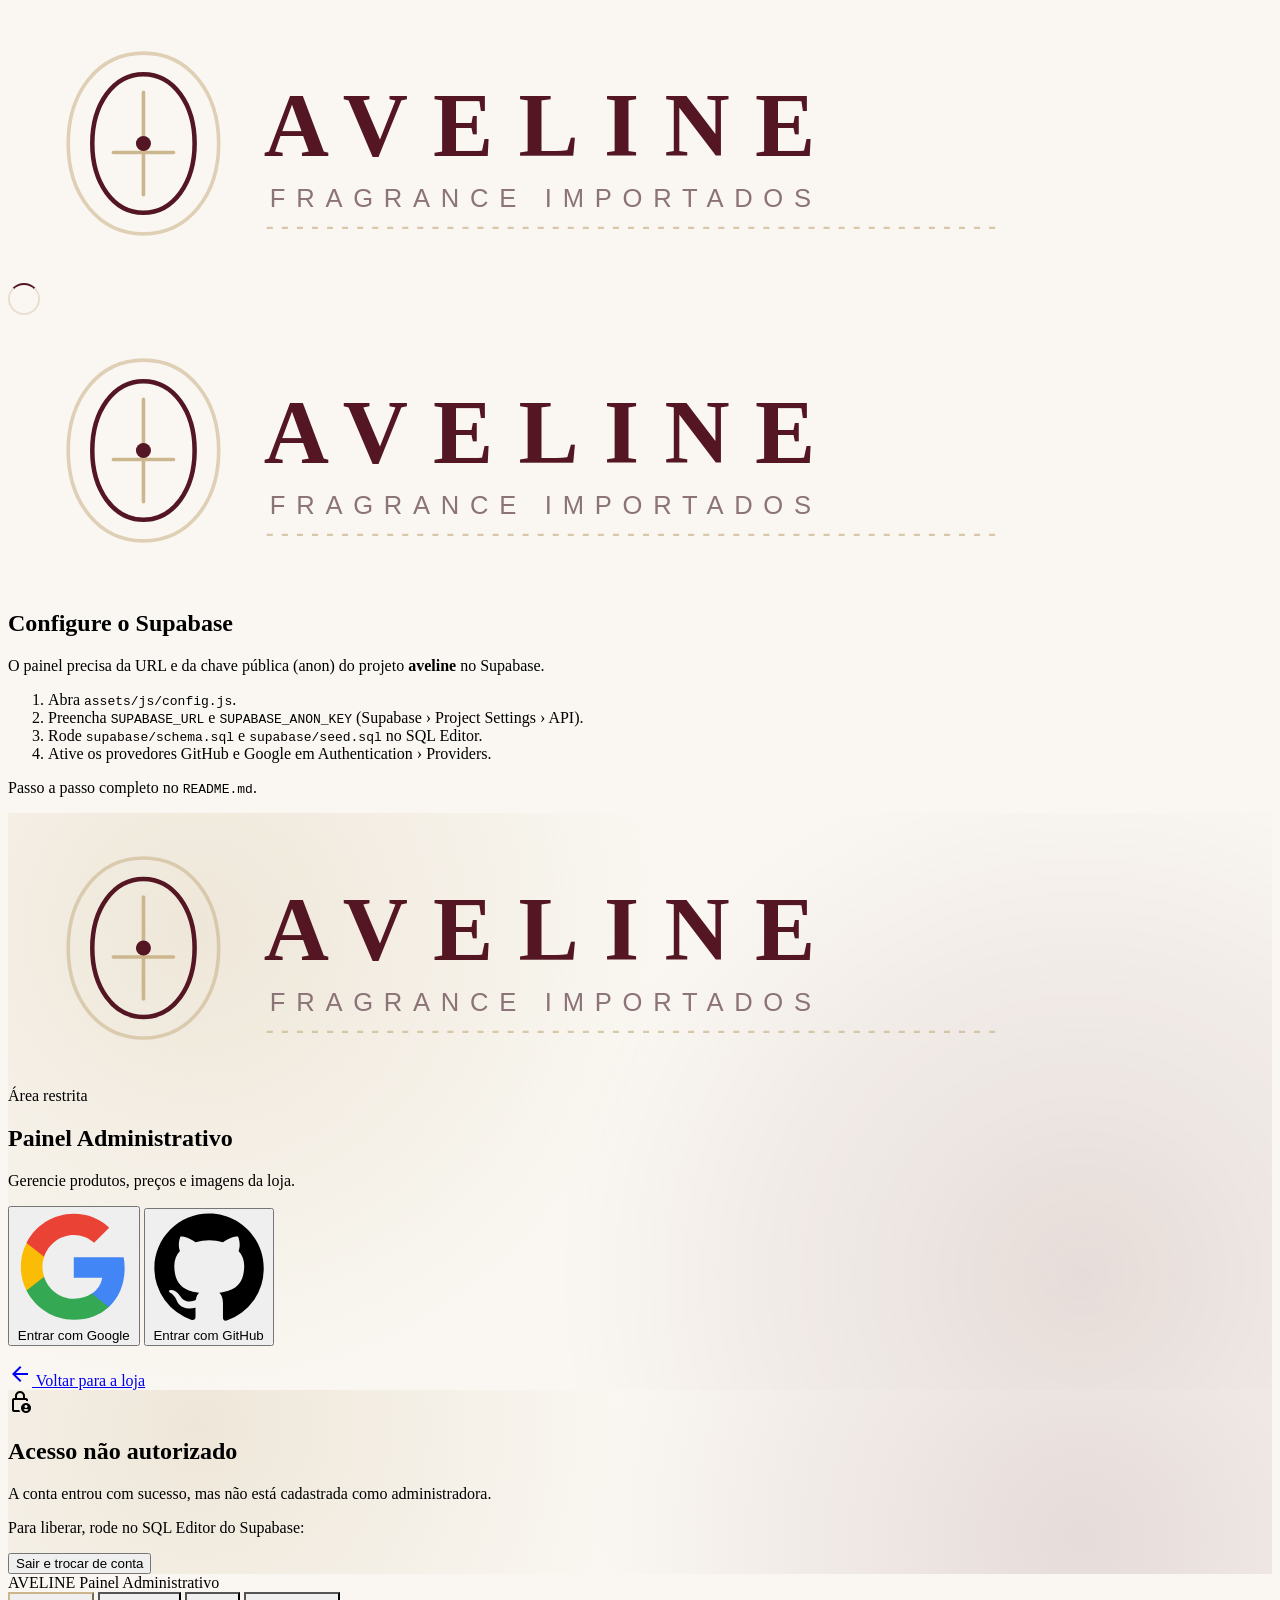
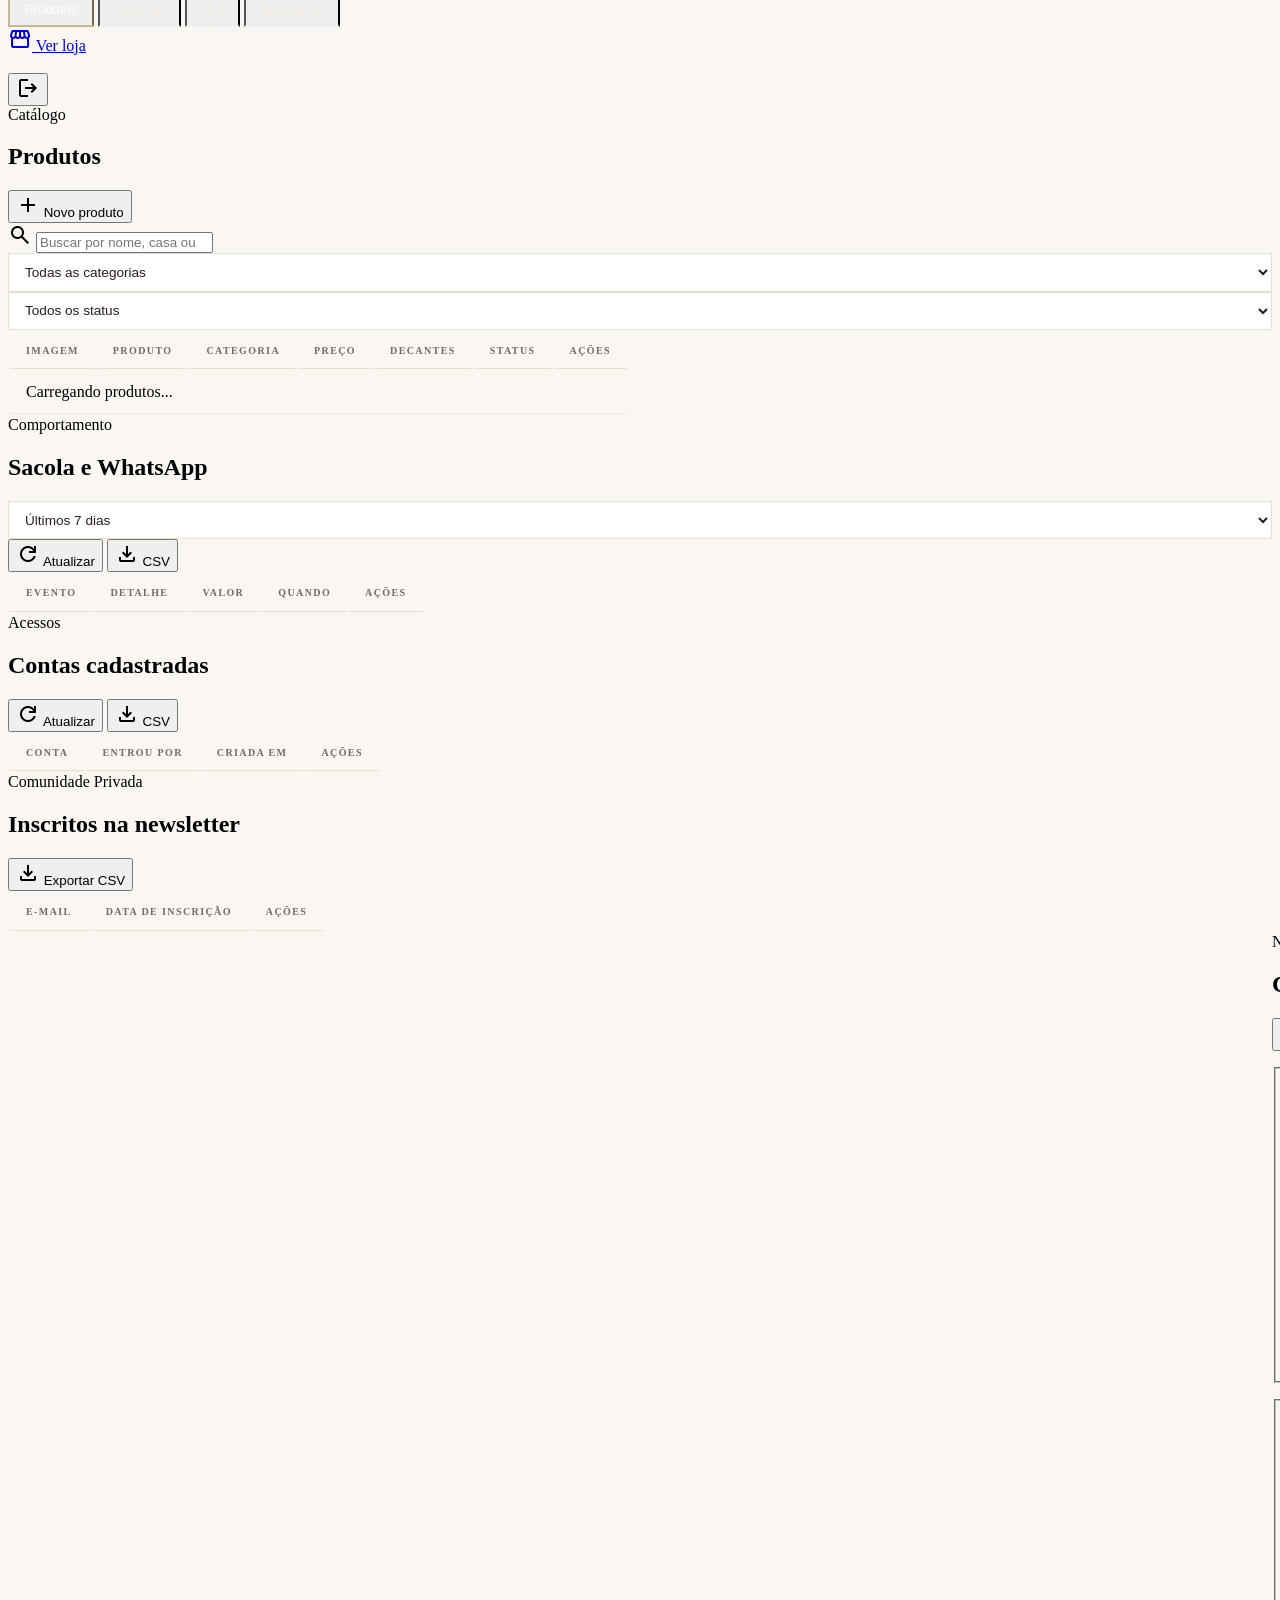
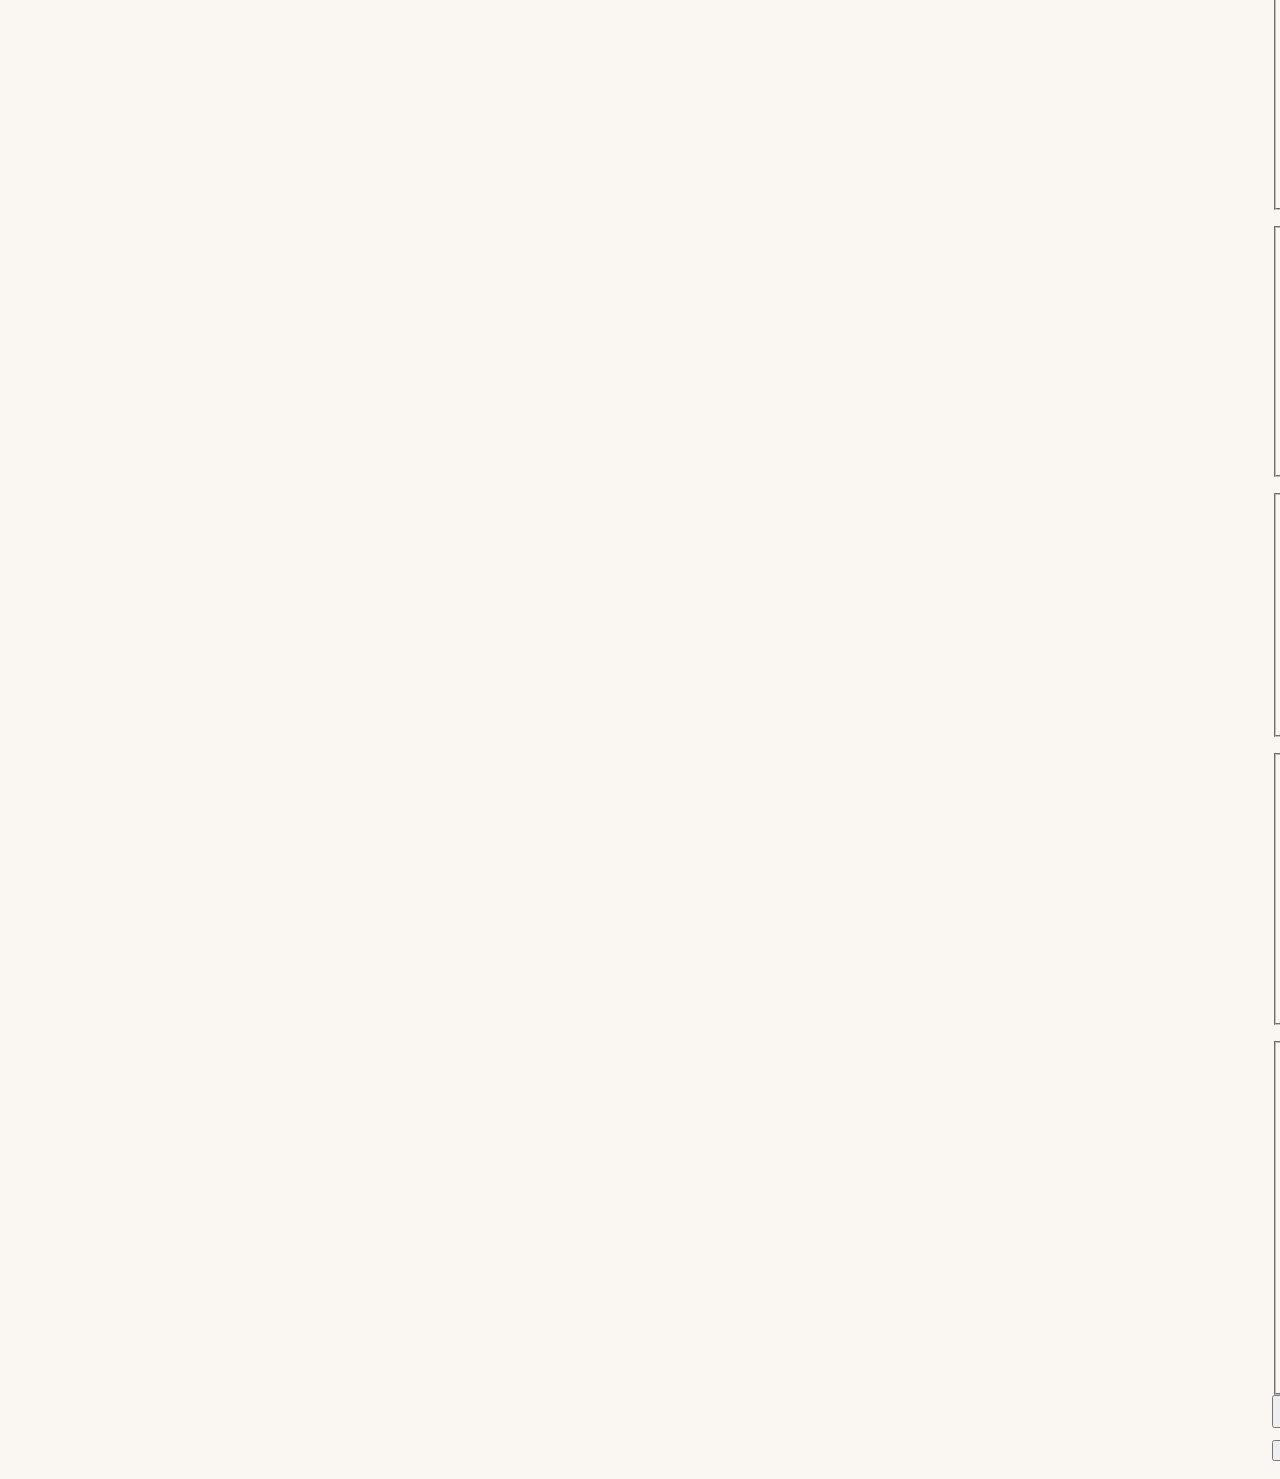
==== commit 75b38982: "editor de texto formatado na descrição do produto Barra com negrito, itálico, sublinhado, riscado, l" ====
--- a/admin/index.html
+++ b/admin/index.html
@@ -410,8 +410,9 @@
           <input id="f-short" name="short_description" maxlength="180" class="admin-input" placeholder="Aura solar com bergamota fresca..."/>
         </div>
         <div>
-          <label class="admin-label" for="f-description">Descrição completa</label>
+          <span class="admin-label">Descrição completa</span>
           <textarea id="f-description" name="description" rows="4" class="admin-input" placeholder="Conte a história da fragrância..."></textarea>
+          <p class="text-[11px] text-brand-dark/55 mt-1">A formatação aparece na página do produto. Texto colado entra sem formatação.</p>
         </div>
       </fieldset>
 
@@ -477,6 +478,7 @@
   <script src="../assets/js/utils.js"></script>
   <script src="../assets/js/admin/auth.js"></script>
   <script src="../assets/js/admin/images.js"></script>
+  <script src="../assets/js/admin/richtext.js"></script>
   <script src="../assets/js/admin/products.js"></script>
   <script src="../assets/js/admin/newsletter.js"></script>
   <script src="../assets/js/admin/events.js"></script>
--- a/assets/css/style.css
+++ b/assets/css/style.css
@@ -254,3 +254,20 @@
 @media (prefers-reduced-motion: reduce) {
   *, *::before, *::after { transition: none !important; animation: none !important; scroll-behavior: auto !important; }
 }
+
+/* Descrição formatada do produto (vinda do editor do admin) */
+.rich-text p { margin: 0 0 .7rem; }
+.rich-text p:last-child { margin-bottom: 0; }
+.rich-text h2 { font-family: 'Playfair Display', serif; font-size: 1.3rem; color: var(--wine); margin: .6rem 0 .5rem; }
+.rich-text h3 { font-family: 'Playfair Display', serif; font-size: 1.1rem; color: var(--wine); margin: .6rem 0 .4rem; }
+.rich-text ul, .rich-text ol { margin: 0 0 .7rem; padding-left: 1.4rem; }
+.rich-text ul { list-style: disc; }
+.rich-text ol { list-style: decimal; }
+.rich-text li { margin-bottom: .25rem; }
+.rich-text a { color: var(--wine); text-decoration: underline; }
+.rich-text pre {
+  margin: 0 0 .7rem; padding: .6rem .7rem;
+  background: rgba(242, 233, 212, .4);
+  font-family: ui-monospace, SFMono-Regular, Menlo, Consolas, monospace;
+  font-size: .78rem; white-space: pre-wrap;
+}
--- a/assets/css/admin.css
+++ b/assets/css/admin.css
@@ -199,3 +199,72 @@
 }
 .switch:checked { background: var(--wine); }
 .switch:checked::after { transform: translateX(16px); }
+
+/* Editor de texto formatado (descrição do produto) */
+.rsw-editor {
+  display: flex; flex-direction: column;
+  background: #fff;
+  border: 1px solid var(--border);
+}
+.rsw-editor:focus-within { border-color: var(--wine); }
+
+.rsw-toolbar {
+  display: flex; flex-wrap: wrap; align-items: center; gap: 2px;
+  padding: .35rem .4rem;
+  background: var(--cream, #f7f2ea);
+  border-bottom: 1px solid var(--border);
+}
+.rsw-btn {
+  display: inline-flex; align-items: center; justify-content: center;
+  min-width: 28px; height: 28px;
+  padding: 0 .35rem;
+  background: transparent; border: 1px solid transparent; border-radius: 3px;
+  color: var(--dark);
+  font-size: .9rem; line-height: 1;
+  cursor: pointer;
+  transition: background .15s, border-color .15s;
+}
+.rsw-btn:hover { background: #fff; border-color: var(--border); }
+.rsw-btn.is-active { background: var(--wine); border-color: var(--wine); color: #fff; }
+.rsw-separator { width: 1px; height: 18px; margin: 0 .25rem; background: var(--border); }
+.rsw-dd {
+  height: 28px;
+  padding: 0 .4rem;
+  background: #fff;
+  border: 1px solid var(--border); border-radius: 3px;
+  color: var(--dark);
+  font-size: .75rem;
+  cursor: pointer;
+}
+
+.rsw-ce {
+  min-height: 150px; max-height: 420px; overflow-y: auto;
+  padding: .85rem .9rem;
+  font-size: .85rem; line-height: 1.6; color: var(--dark);
+  outline: none;
+}
+.rsw-ce:empty::before {
+  content: attr(data-placeholder);
+  color: rgba(45, 27, 30, .4);
+}
+.rsw-ce.is-html {
+  font-family: ui-monospace, SFMono-Regular, Menlo, Consolas, monospace;
+  font-size: .78rem;
+  white-space: pre-wrap;
+  background: #faf8f5;
+}
+.rsw-ce p { margin: 0 0 .6rem; }
+.rsw-ce p:last-child { margin-bottom: 0; }
+.rsw-ce h2 { font-family: 'Playfair Display', serif; font-size: 1.25rem; color: var(--wine); margin: .4rem 0 .5rem; }
+.rsw-ce h3 { font-family: 'Playfair Display', serif; font-size: 1.05rem; color: var(--wine); margin: .4rem 0 .4rem; }
+.rsw-ce ul, .rsw-ce ol { margin: 0 0 .6rem; padding-left: 1.4rem; }
+.rsw-ce ul { list-style: disc; }
+.rsw-ce ol { list-style: decimal; }
+.rsw-ce li { margin-bottom: .2rem; }
+.rsw-ce a { color: var(--wine); text-decoration: underline; }
+.rsw-ce pre {
+  margin: 0 0 .6rem; padding: .6rem .7rem;
+  background: #faf8f5; border: 1px solid var(--border);
+  font-family: ui-monospace, SFMono-Regular, Menlo, Consolas, monospace;
+  font-size: .78rem; white-space: pre-wrap;
+}
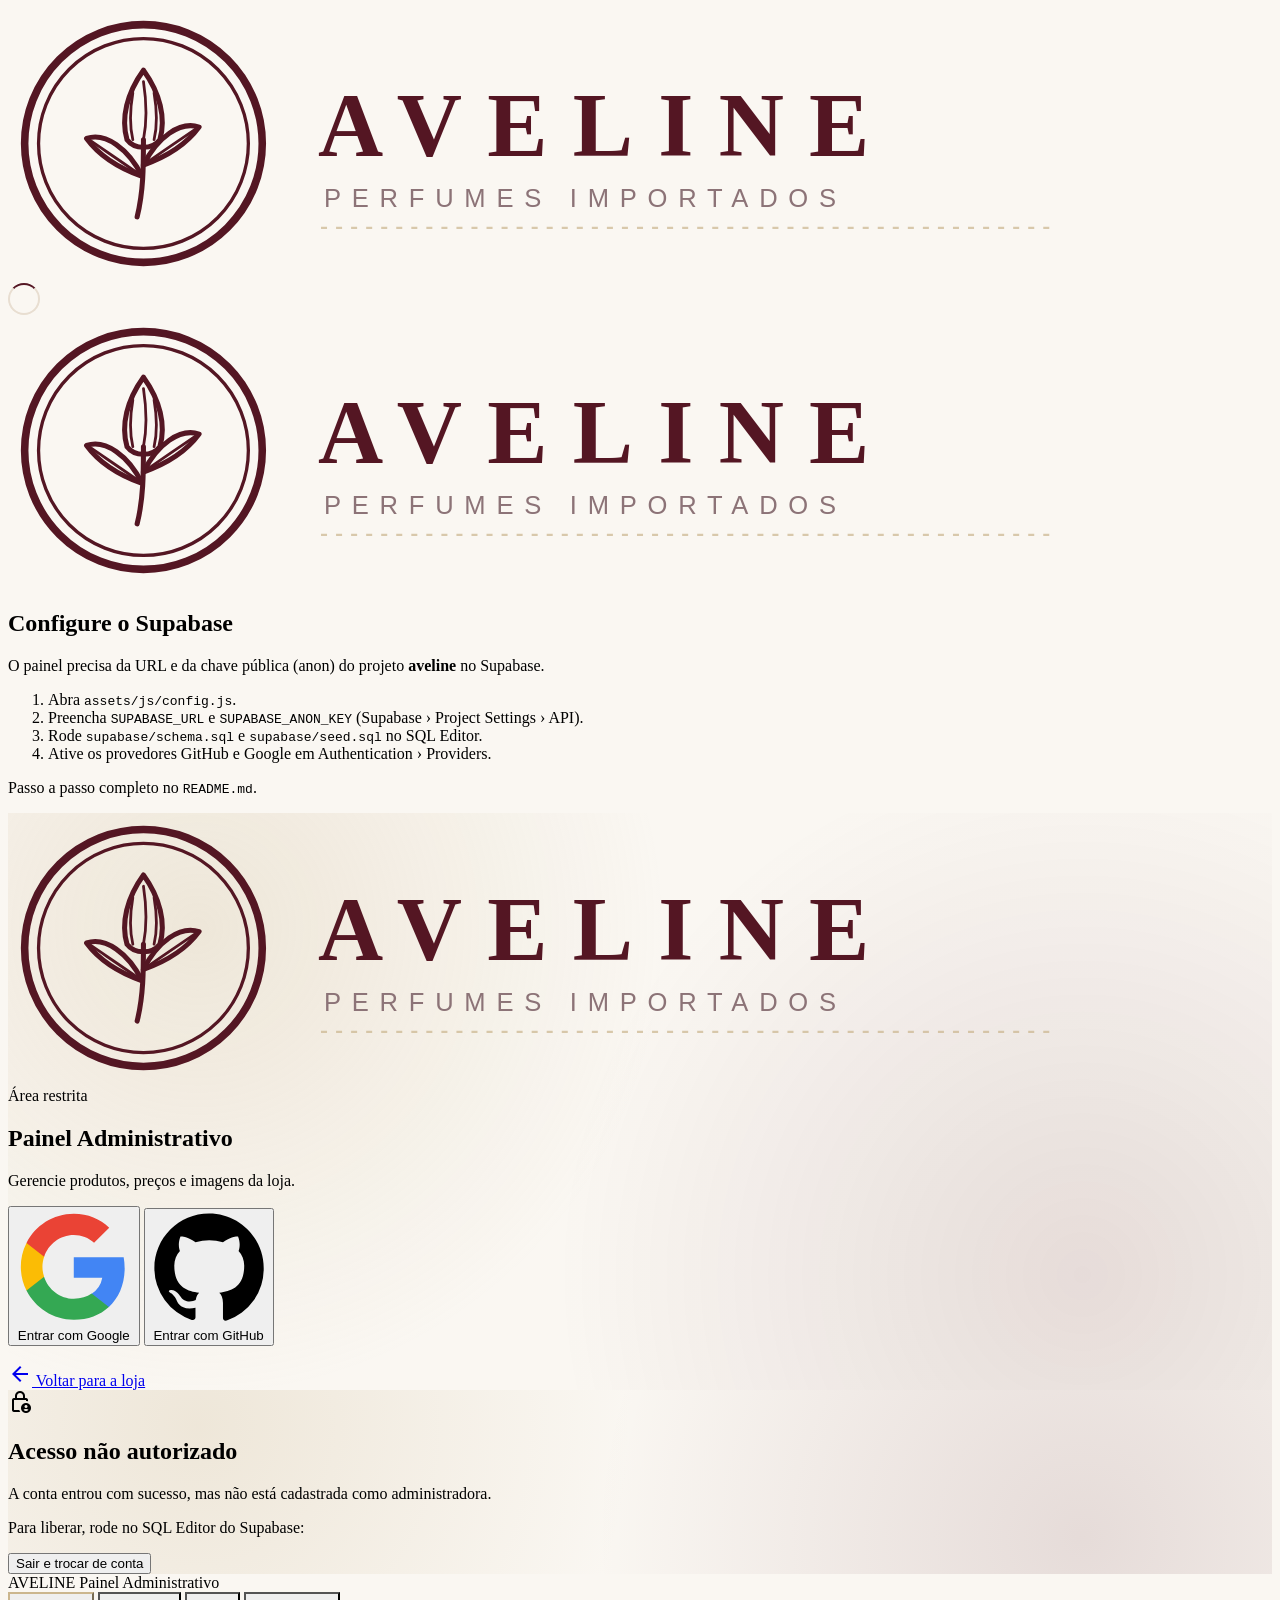
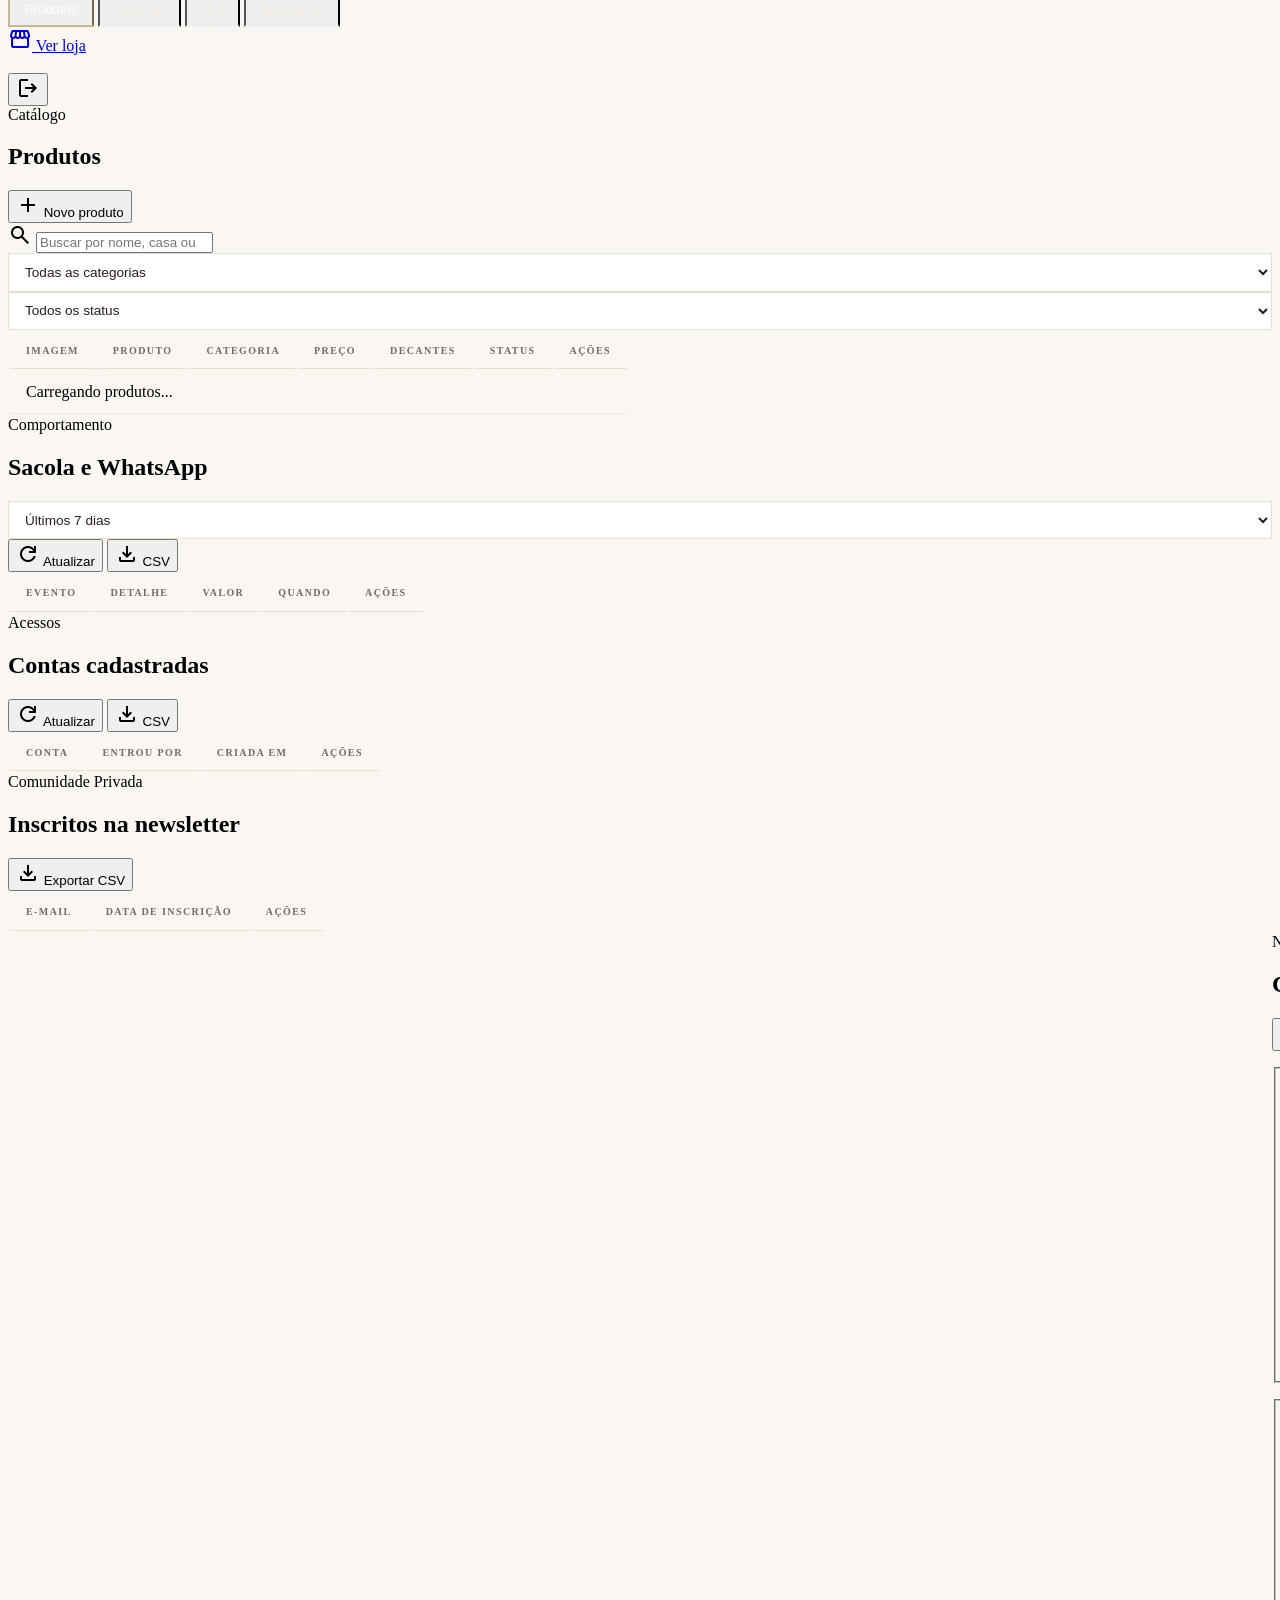
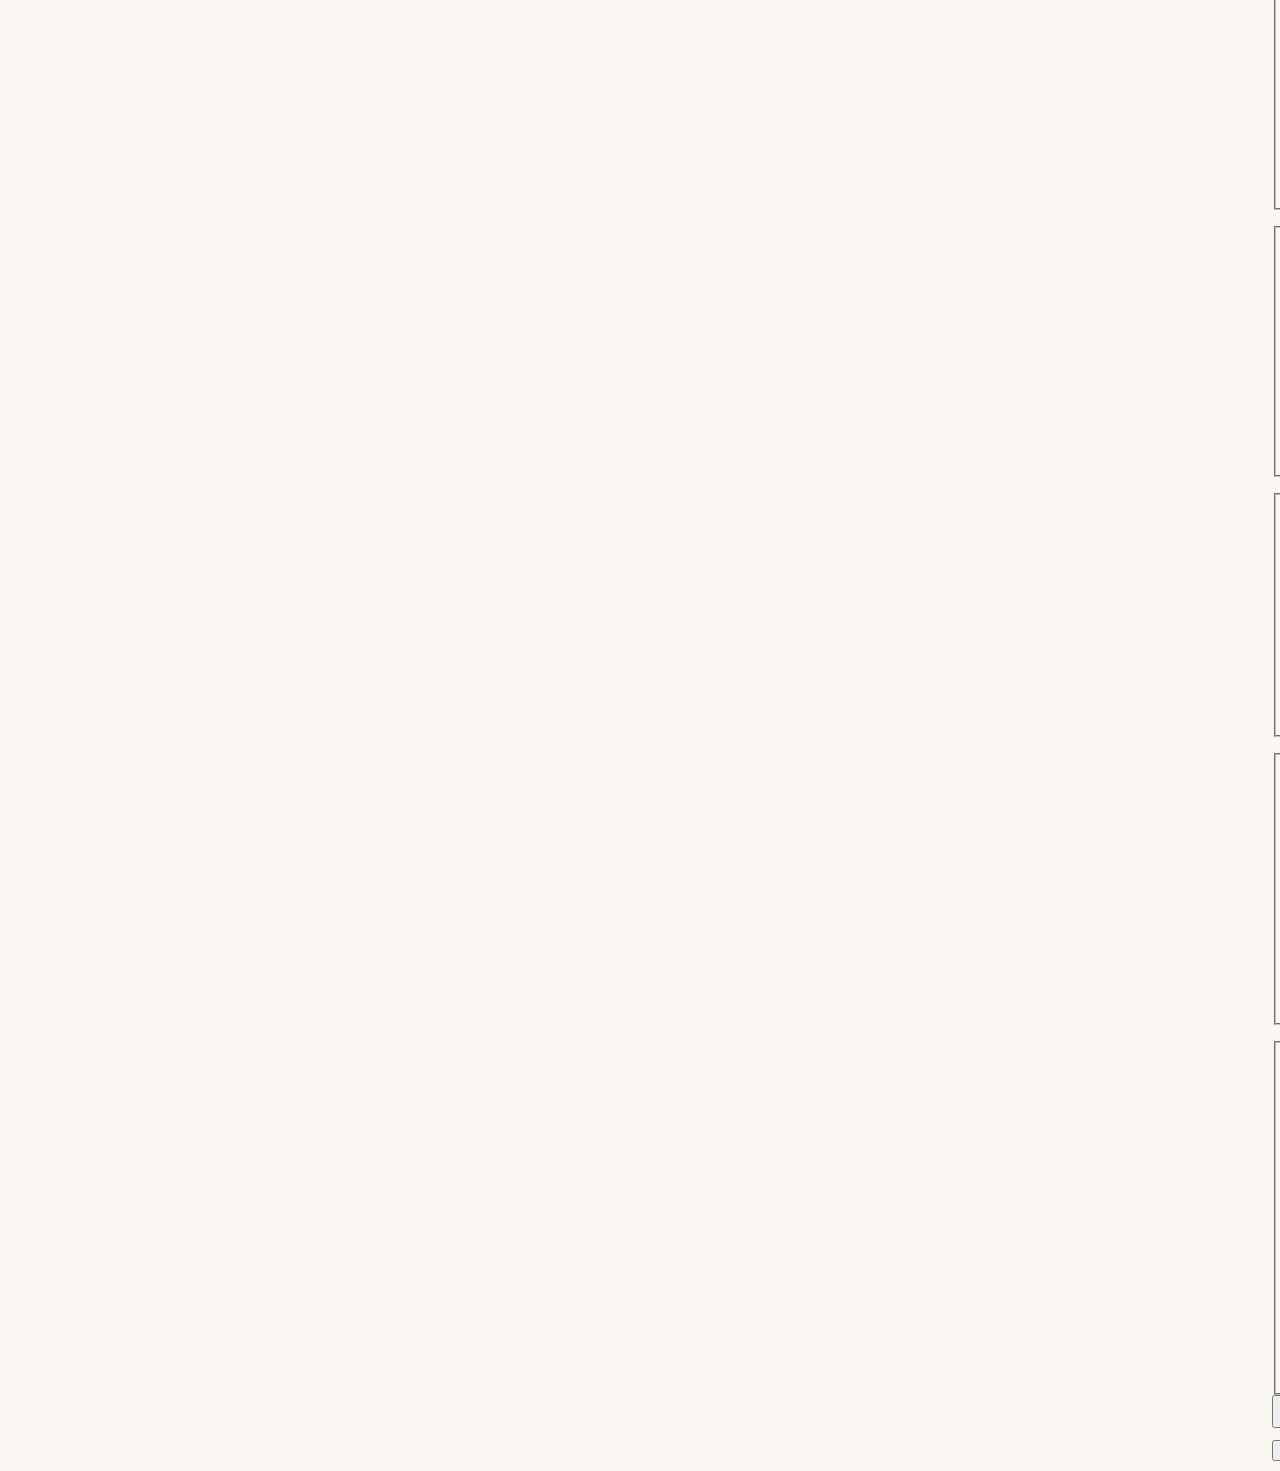
==== commit f26f22d8: "renomeia a assinatura para "Perfumes Importados" O logo da marca diz "Perfumes Importados", mas o si" ====
--- a/admin/index.html
+++ b/admin/index.html
@@ -45,7 +45,7 @@
   <!-- ================= LOGIN ================= -->
   <section id="view-login" class="hidden min-h-screen flex items-center justify-center p-4 login-bg">
     <div class="w-full max-w-md bg-brand-surface border border-brand-gold/40 shadow-2xl p-8 sm:p-10 text-center space-y-6">
-      <img src="../assets/img/logo.svg" alt="AVELINE – Fragrance Importados" class="w-60 mx-auto"/>
+      <img src="../assets/img/logo.svg" alt="AVELINE – Perfumes Importados" class="w-60 mx-auto"/>
       <div class="space-y-1">
         <span class="text-[10px] font-bold tracking-[0.3em] text-brand-gold uppercase">Área restrita</span>
         <h1 class="font-serif text-2xl text-brand-wine">Painel Administrativo</h1>
--- a/assets/css/style.css
+++ b/assets/css/style.css
@@ -164,31 +164,60 @@
 }
 @keyframes shimmer { to { background-position: -200% 0; } }
 
+/* ---------- Alvos de toque (44px, recomendação Apple/Google) ---------- */
+.tap-target {
+  display: inline-flex; align-items: center; justify-content: center;
+  min-width: 44px; min-height: 44px;
+}
+
+/* clip (e não hidden) porque hidden criaria contexto de rolagem e
+   quebraria o position:sticky do cabeçalho. */
+body { overflow-x: clip; }
+* { -webkit-tap-highlight-color: transparent; }
+
 /* ---------- Mobile: ajustes gerais ---------- */
 @media (max-width: 639px) {
+  /* Campos com menos de 16px fazem o iOS dar zoom sozinho ao focar. */
+  input, select, textarea { font-size: 16px !important; }
+  .order-field::placeholder, #newsletter-email::placeholder { font-size: 14px; }
+
+  /* Menu mobile: cada link vira uma faixa tocável */
+  #mobile-menu-nav a,
+  #mobile-menu-nav button {
+    display: flex; align-items: center;
+    min-height: 48px;
+    padding: 0 .5rem;
+    border-bottom: 1px solid rgba(232, 222, 209, .7);
+  }
+  #mobile-menu-nav > *:last-child { border-bottom: none; }
+
+  /* Filtros e tags: altura tocável sem ficarem enormes */
+  .cat-pill { padding: .6rem 1rem; min-height: 40px; display: inline-flex; align-items: center; }
+  .tag-btn { padding: .55rem .85rem; font-size: .7rem; min-height: 40px; }
+
+  /* Opções de tamanho no detalhe do produto */
+  .variant-option { min-height: 48px; }
+
+  /* Links do rodapé: espaçados o bastante para não errar o toque */
+  footer li a, footer a { display: inline-flex; align-items: center; min-height: 36px; }
+  footer ul.space-y-2 > li + li { margin-top: .25rem; }
+
+  /* Botões dos cards de produto */
+  .card-action { min-height: 44px; display: inline-flex; align-items: center; justify-content: center; }
+  .card-wish { width: 44px; height: 44px; }
+
   /* Hero: título menor, botões empilhados */
   #inicio h1 { font-size: 2rem; line-height: 1.15; }
-  #inicio .grid.grid-cols-3 { grid-template-columns: repeat(3, 1fr); gap: .75rem; }
-  #inicio .grid.grid-cols-3 .font-serif { font-size: 1.25rem; }
 
   /* Hero card destaque: compacto */
   #hero-feature { padding: .75rem 1rem; gap: .5rem; flex-direction: column; align-items: flex-start; }
   #hero-feature button { width: 100%; text-align: center; }
-
-  /* Categorias: cards menores, 2 por linha */
-  .max-w-\[1380px\] .grid.grid-cols-1.sm\:grid-cols-2.lg\:grid-cols-5 { grid-template-columns: repeat(2, 1fr); gap: .75rem; }
-  .max-w-\[1380px\] .grid.grid-cols-1.sm\:grid-cols-2.lg\:grid-cols-5 > * { height: auto; min-height: 200px; padding: 1rem; }
-  .max-w-\[1380px\] .grid.grid-cols-1.sm\:grid-cols-2.lg\:grid-cols-5 h3 { font-size: 1.15rem; }
-  .max-w-\[1380px\] .grid.grid-cols-1.sm\:grid-cols-2.lg\:grid-cols-5 p { display: none; }
 
   /* Catálogo: filtros rolam na horizontal */
   #catalog-filters { flex-wrap: nowrap; overflow-x: auto; -webkit-overflow-scrolling: touch; scrollbar-width: none; padding-bottom: 4px; }
   #catalog-filters::-webkit-scrollbar { display: none; }
   #catalog-filters .cat-pill { flex-shrink: 0; }
 
-  /* Bússola: tags menores */
-  .tag-btn { padding: .35rem .65rem; font-size: .65rem; }
-
   /* Quiz result: empilhado */
   #quiz-result { flex-direction: column; text-align: center; padding: 1rem; }
   #quiz-result .product-media { width: 80px; height: 96px; }
@@ -221,32 +250,55 @@
   /* Modal do produto: imagem menor para caber info */
   #product-modal-content .product-media { aspect-ratio: 1/1 !important; max-height: 55vw; }
 
-  /* Newsletter: input empilhado */
-  #newsletter form { flex-direction: column; }
-  #newsletter input[type="email"] { width: 100%; }
-
-  /* Sacola: campo nome e inputs menores */
+  /* Sacola: CEP e telefone um abaixo do outro */
   #cart-footer .grid-cols-2 { grid-template-columns: 1fr; }
-}
-
-/* ---------- Tablet: ajuste intermediário ---------- */
-@media (min-width: 640px) and (max-width: 1023px) {
-  /* Categorias: 3 colunas no tablet */
-  .max-w-\[1380px\] .grid.grid-cols-1.sm\:grid-cols-2.lg\:grid-cols-5 { grid-template-columns: repeat(3, 1fr); }
-  .max-w-\[1380px\] .grid.grid-cols-1.sm\:grid-cols-2.lg\:grid-cols-5 > * { height: auto; min-height: 240px; }
-}
-
-/* ---------- Touch: hover desativado ---------- */
+
+  /* Barra de aviso: sem espaçamento exagerado entre letras */
+  #announcement-bar { letter-spacing: .12em; }
+}
+
+/* ---------- Touch: hover desativado e alvos maiores ---------- */
 @media (hover: none) {
   .group:hover .product-media img { transform: none; }
+  .product-media img { transition: none; }
+}
+
+/* Vale para tablets em modo toque, não só para telas estreitas. */
+@media (pointer: coarse) {
+  .cat-pill, .tag-btn, .variant-option { min-height: 44px; }
+  .card-action { min-height: 44px; }
+  .thumb-btn { min-width: 48px; min-height: 48px; }
+}
+
+/* ---------- Drawers e modais: altura real no iOS ---------- */
+/* 100vh no Safari móvel inclui a barra de endereço e corta o conteúdo. */
+@supports (height: 100dvh) {
+  .drawer { height: 100dvh; }
+  .modal { height: 100dvh; }
+  .modal-panel { max-height: calc(100dvh - 2rem); }
+}
+
+/* Rolagem suave dentro dos drawers no iOS */
+.drawer, .modal-panel, #cart-items-list, #wishlist-items {
+  -webkit-overflow-scrolling: touch;
+  overscroll-behavior: contain;
 }
 
 /* ---------- Safe area (iPhone com notch) ---------- */
 @supports (padding-bottom: env(safe-area-inset-bottom)) {
   footer { padding-bottom: calc(3rem + env(safe-area-inset-bottom)); }
-  #cart-drawer .p-6:last-child,
+  #cart-footer,
+  #mobile-menu-nav,
   .drawer nav { padding-bottom: calc(1.5rem + env(safe-area-inset-bottom)); }
   a[data-link="whatsapp-hello"] { bottom: calc(1rem + env(safe-area-inset-bottom)); }
+}
+
+/* Notch em paisagem: só no mobile, para não mexer no padding do desktop. */
+@media (max-width: 639px) and (orientation: landscape) {
+  header > div, #announcement-bar, main > div > section {
+    padding-left: max(1rem, env(safe-area-inset-left));
+    padding-right: max(1rem, env(safe-area-inset-right));
+  }
 }
 
 /* ---------- Acessibilidade ---------- */
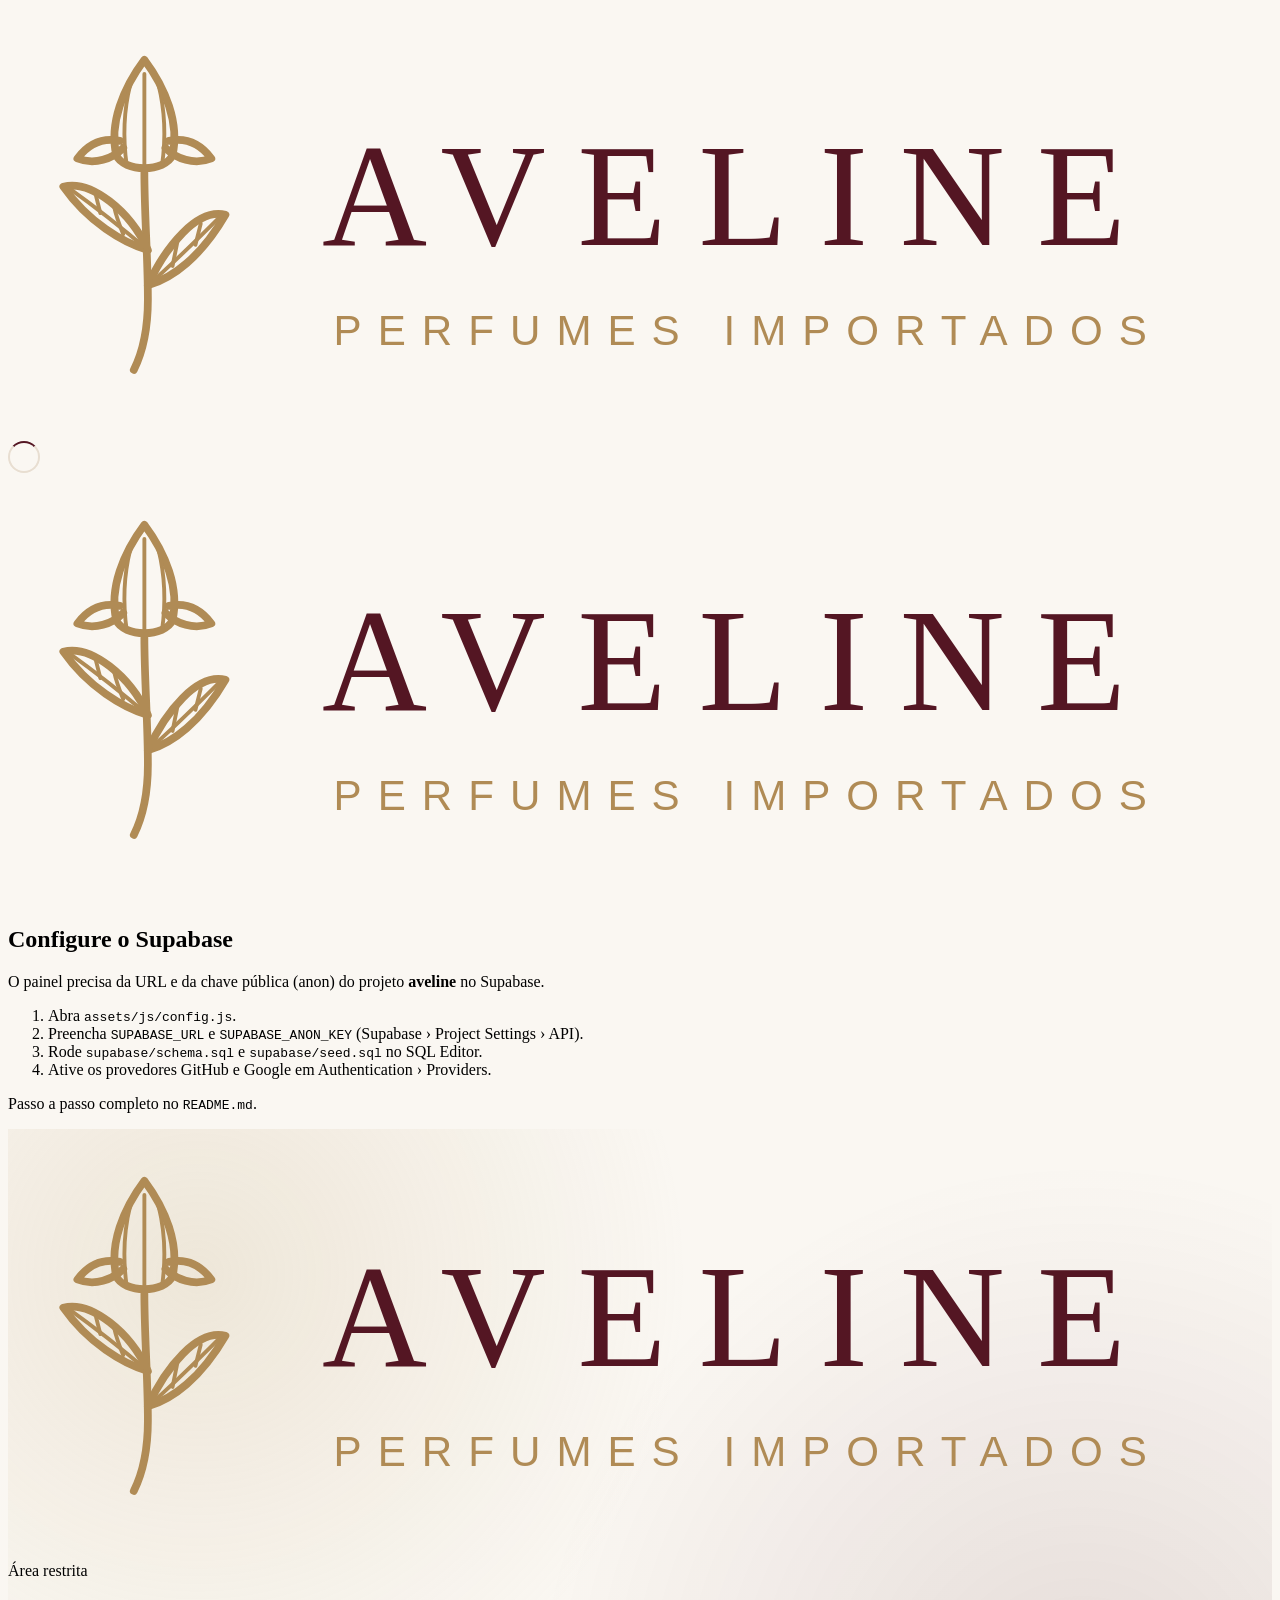
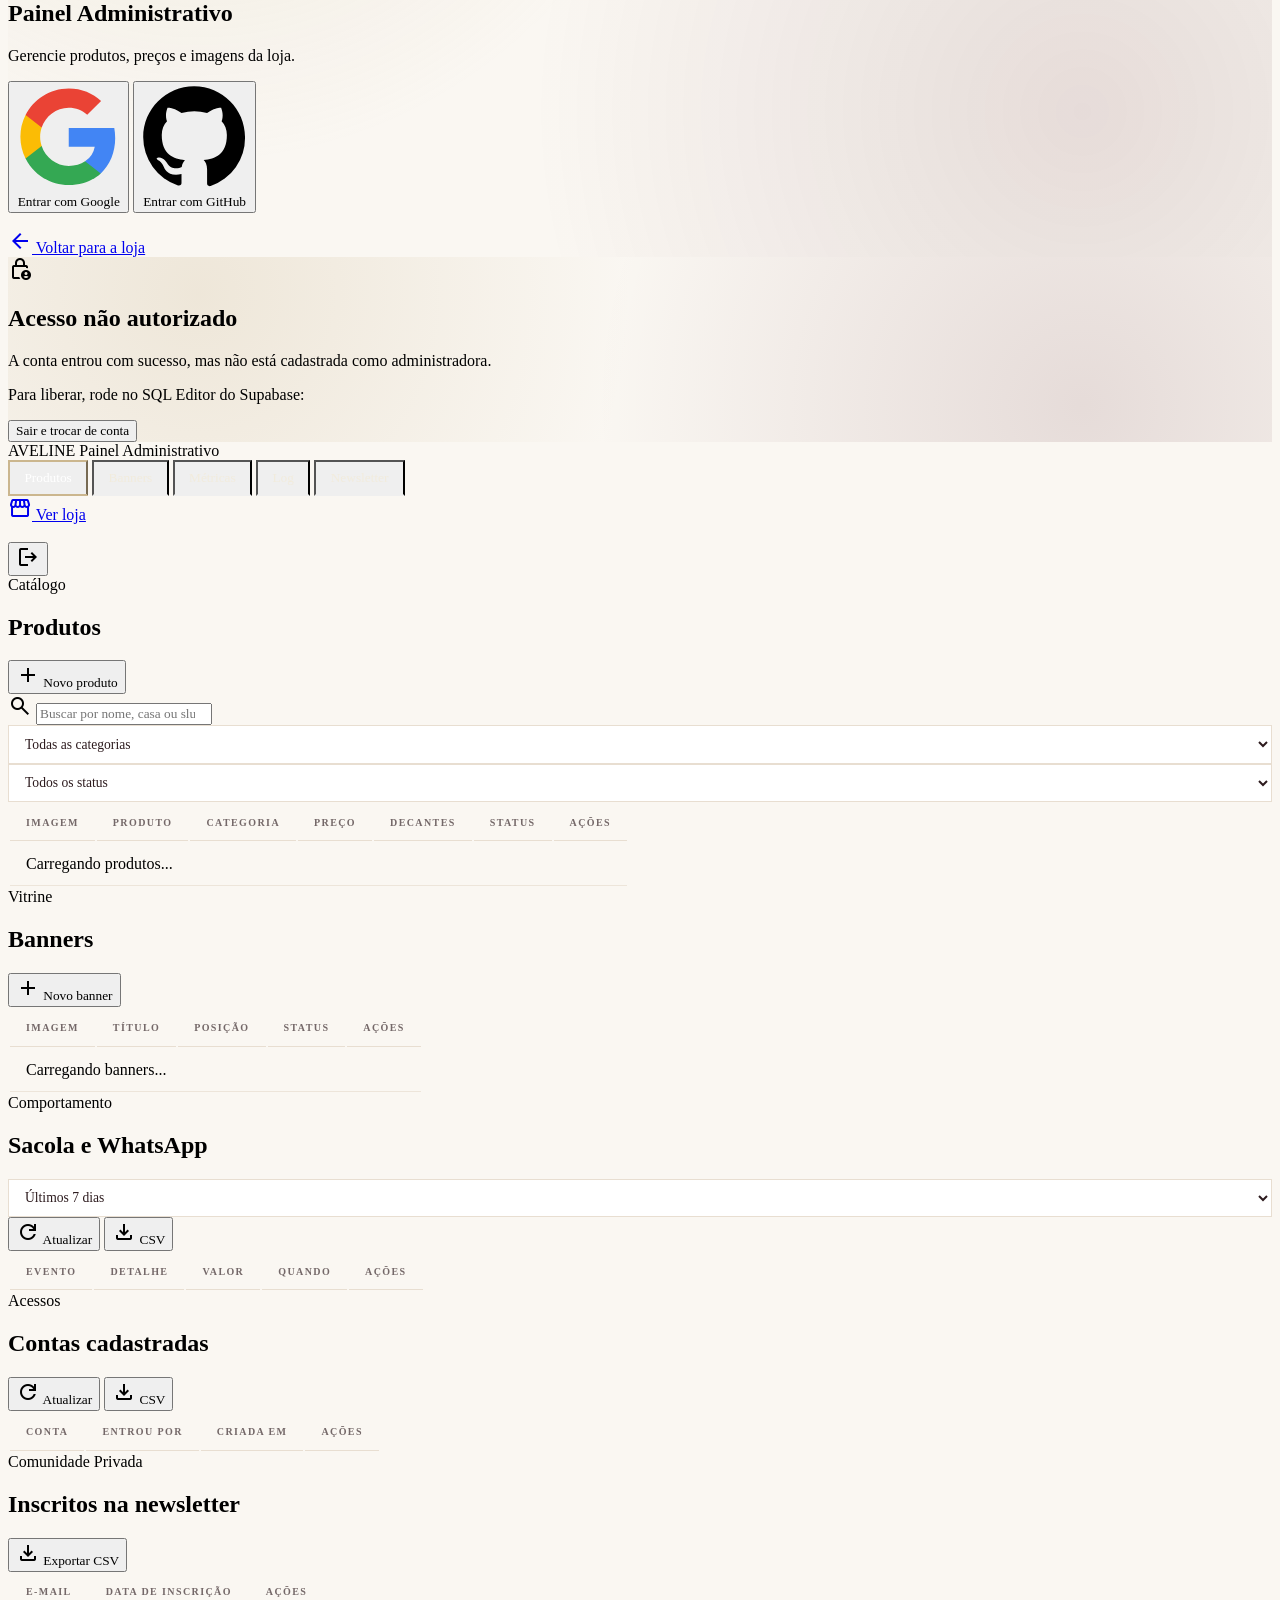
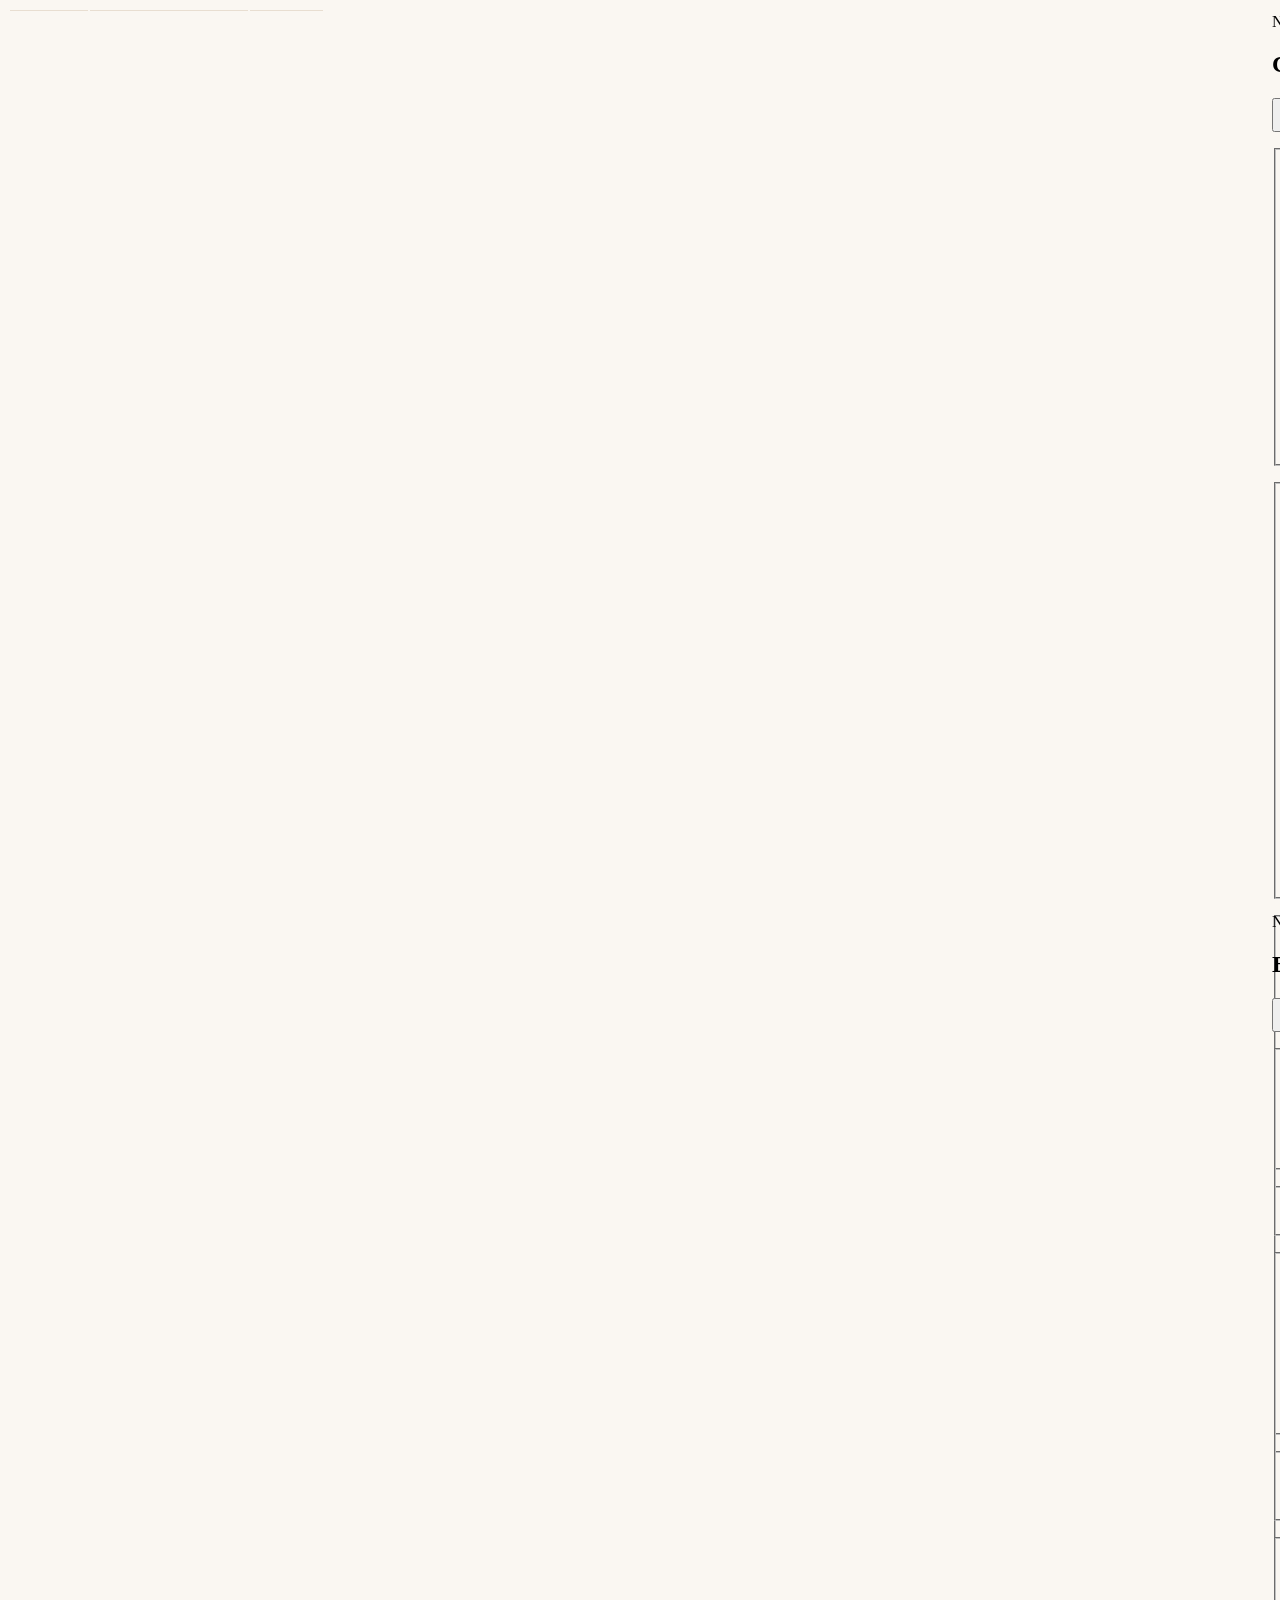
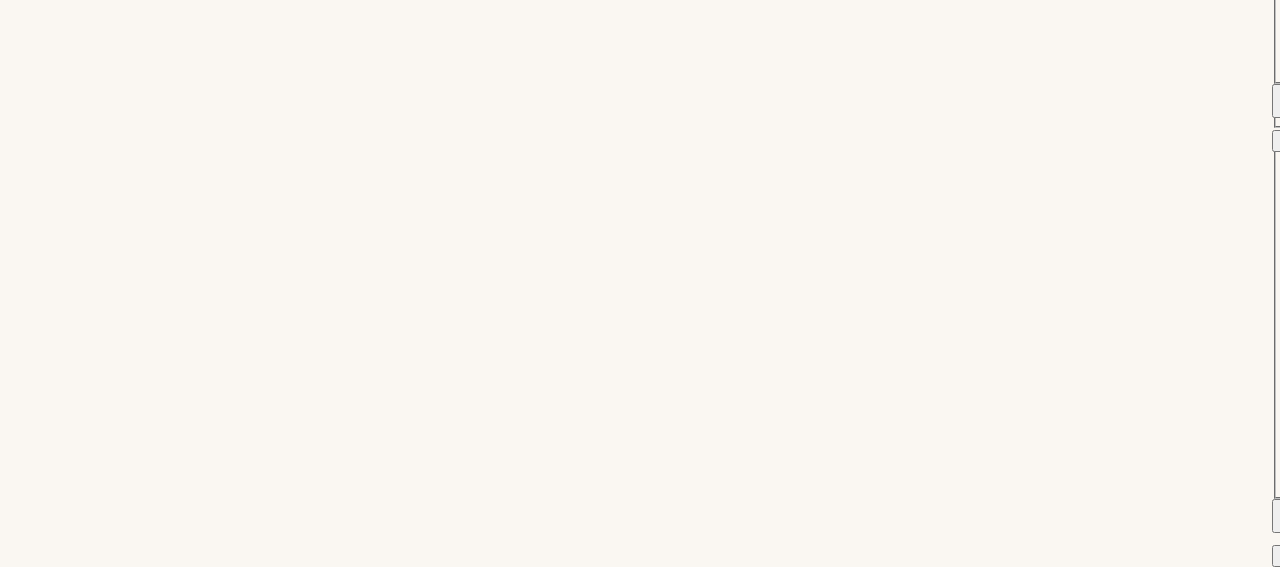
==== commit 02fa12f3: "admin: aba de banners com posicao, visibilidade e texto formatado Banners em faixa larga criados pel" ====
--- a/admin/index.html
+++ b/admin/index.html
@@ -101,6 +101,7 @@
           </div>
           <nav class="flex items-center gap-1 text-[11px] font-semibold tracking-[0.14em] uppercase">
             <button onclick="switchTab('produtos')" data-tab="produtos" class="admin-tab is-active">Produtos</button>
+            <button onclick="switchTab('banners')" data-tab="banners" class="admin-tab">Banners</button>
             <button onclick="switchTab('metricas')" data-tab="metricas" class="admin-tab">Métricas</button>
             <button onclick="switchTab('log')" data-tab="log" class="admin-tab">Log</button>
             <button onclick="switchTab('newsletter')" data-tab="newsletter" class="admin-tab">Newsletter</button>
@@ -180,6 +181,35 @@
         </div>
       </section>
 
+      <!-- ===== ABA BANNERS ===== -->
+      <section id="tab-banners" class="hidden space-y-6">
+        <div class="flex flex-wrap items-end justify-between gap-4">
+          <div>
+            <span class="text-xs font-semibold tracking-[0.25em] text-brand-gold uppercase">Vitrine</span>
+            <h1 class="font-serif text-3xl text-brand-wine">Banners</h1>
+          </div>
+          <button onclick="openBannerEditor()" class="px-5 py-3 bg-brand-wine text-white text-[11px] font-bold tracking-[0.16em] uppercase hover:bg-brand-dark flex items-center gap-2 shadow-md">
+            <span class="material-symbols-outlined text-[18px]">add</span> Novo banner
+          </button>
+        </div>
+        <div class="bg-white border border-brand-border overflow-x-auto">
+          <table class="admin-table w-full text-sm">
+            <thead>
+              <tr>
+                <th class="w-48">Imagem</th>
+                <th>Título</th>
+                <th>Posição</th>
+                <th>Status</th>
+                <th class="text-right">Ações</th>
+              </tr>
+            </thead>
+            <tbody id="banner-rows">
+              <tr><td colspan="5" class="text-center py-10 text-brand-dark/50">Carregando banners...</td></tr>
+            </tbody>
+          </table>
+        </div>
+      </section>
+
       <!-- ===== ABA MÉTRICAS ===== -->
       <section id="tab-metricas" class="hidden space-y-6">
         <div class="flex flex-wrap items-end justify-between gap-4">
@@ -469,6 +499,78 @@
     </div>
   </aside>
 
+  <!-- ================= EDITOR DE BANNER (painel lateral) ================= -->
+  <div id="banner-editor-backdrop" class="backdrop" onclick="closeBannerEditor()"></div>
+  <aside id="banner-editor" class="drawer drawer-right fixed inset-y-0 right-0 z-50 w-full max-w-3xl bg-brand-surface shadow-2xl flex flex-col border-l border-brand-gold/30" aria-label="Editor de banner">
+    <div class="px-6 py-4 bg-white border-b border-brand-border flex items-center justify-between">
+      <div>
+        <span class="text-[10px] font-bold tracking-[0.25em] text-brand-gold uppercase" id="banner-editor-kicker">Novo banner</span>
+        <h2 class="font-serif text-2xl text-brand-wine leading-tight">Banner da loja</h2>
+      </div>
+      <button onclick="closeBannerEditor()" class="text-brand-dark/60 hover:text-brand-wine" aria-label="Fechar editor">
+        <span class="material-symbols-outlined">close</span>
+      </button>
+    </div>
+
+    <form id="banner-form" onsubmit="saveBanner(event)" class="flex-1 overflow-y-auto p-6 space-y-8" novalidate>
+
+      <fieldset class="space-y-4">
+        <legend class="admin-legend">Imagem</legend>
+        <label id="banner-dropzone" class="dropzone aspect-[4/1] min-h-[120px]">
+          <input type="file" id="banner-image-input" accept="image/*" class="sr-only" onchange="handleBannerImage(this.files)"/>
+          <div id="banner-image-preview" class="absolute inset-0"></div>
+          <div class="dropzone-hint">
+            <span class="material-symbols-outlined text-[32px]">add_photo_alternate</span>
+            <span>Clique ou arraste · JPG, PNG ou WebP<br/>Ideal: imagem larga, ~1600 × 400 px</span>
+          </div>
+          <div class="dropzone-loading hidden"><div class="spinner"></div></div>
+        </label>
+        <div class="flex flex-wrap gap-2">
+          <button type="button" onclick="document.getElementById('banner-image-input').click()" class="admin-btn-sm">Trocar</button>
+          <button type="button" onclick="removeBannerImage()" class="admin-btn-sm">Remover</button>
+          <input id="banner-image-url" type="url" placeholder="Ou cole a URL de uma imagem" class="admin-input flex-1 min-w-[200px]"/>
+          <button type="button" onclick="useBannerImageUrl()" class="admin-btn-sm">Usar</button>
+        </div>
+      </fieldset>
+
+      <fieldset class="space-y-4">
+        <legend class="admin-legend">Texto</legend>
+        <div>
+          <span class="admin-label">Título</span>
+          <textarea id="b-title" name="title" rows="2" class="admin-input" placeholder="Ex.: Coleção de Inverno"></textarea>
+        </div>
+        <div>
+          <span class="admin-label">Descrição</span>
+          <textarea id="b-description" name="description" rows="4" class="admin-input" placeholder="Um texto curto que acompanha o banner..."></textarea>
+          <p class="text-[11px] text-brand-dark/55 mt-1">O texto aparece sobre a imagem. Texto colado entra sem formatação.</p>
+        </div>
+      </fieldset>
+
+      <fieldset class="space-y-4">
+        <legend class="admin-legend">Exibição</legend>
+        <div class="grid grid-cols-1 sm:grid-cols-2 gap-4">
+          <div>
+            <label class="admin-label" for="b-position">Onde aparece no site</label>
+            <select id="b-position" name="position" class="admin-input"></select>
+          </div>
+          <label class="switch-row"><input type="checkbox" name="active" class="switch"/> <span><b>Visível na loja</b><small>Desmarque para ocultar sem excluir</small></span></label>
+        </div>
+      </fieldset>
+    </form>
+
+    <div class="px-6 py-4 bg-white border-t border-brand-border flex items-center justify-between gap-3">
+      <button type="button" id="btn-delete-banner" onclick="deleteBanner(bannerState.editingId)" class="hidden text-xs text-red-700 hover:underline flex items-center gap-1">
+        <span class="material-symbols-outlined text-[16px]">delete</span> Excluir banner
+      </button>
+      <div class="flex gap-3 ml-auto">
+        <button type="button" onclick="closeBannerEditor()" class="px-5 py-3 border border-brand-border text-xs font-bold tracking-[0.14em] uppercase hover:border-brand-wine">Cancelar</button>
+        <button type="submit" form="banner-form" id="btn-save-banner" class="px-6 py-3 bg-brand-wine text-white text-xs font-bold tracking-[0.14em] uppercase hover:bg-brand-dark disabled:opacity-60 flex items-center gap-2">
+          <span class="material-symbols-outlined text-[18px]">save</span> Salvar
+        </button>
+      </div>
+    </div>
+  </aside>
+
   <div id="toast" role="status" aria-live="polite"></div>
 
   <!-- Scripts -->
@@ -480,6 +582,7 @@
   <script src="../assets/js/admin/images.js"></script>
   <script src="../assets/js/admin/richtext.js"></script>
   <script src="../assets/js/admin/products.js"></script>
+  <script src="../assets/js/admin/banners.js"></script>
   <script src="../assets/js/admin/newsletter.js"></script>
   <script src="../assets/js/admin/events.js"></script>
   <script src="../assets/js/admin/accounts.js"></script>
--- a/assets/css/style.css
+++ b/assets/css/style.css
@@ -17,6 +17,9 @@
 html { scroll-behavior: smooth; scroll-padding-top: 90px; }
 body { background: var(--linen); }
 
+/* Navegadores nao aplicam a fonte da pagina em controles de formulario. */
+input, select, textarea, button { font-family: inherit; }
+
 ::-webkit-scrollbar { width: 6px; }
 ::-webkit-scrollbar-track { background: var(--linen); }
 ::-webkit-scrollbar-thumb { background: var(--gold); border-radius: 3px; }
@@ -36,6 +39,22 @@
 .nav-link { border-bottom: 2px solid transparent; padding-bottom: 4px; transition: color .2s, border-color .2s; }
 .nav-link:hover { color: var(--wine); }
 .nav-link.is-active { color: var(--wine); border-color: var(--gold); }
+
+.nav-pill {
+  padding: .35rem .85rem;
+  background: #fff;
+  border: 1px solid var(--border);
+  color: var(--dark);
+  font-size: .68rem;
+  font-weight: 600;
+  letter-spacing: .05em;
+  text-transform: uppercase;
+  border-radius: 9999px;
+  transition: all .2s;
+  white-space: nowrap;
+}
+.nav-pill:hover { border-color: var(--wine); color: var(--wine); }
+.nav-pill.is-active { background: var(--wine); border-color: var(--wine); color: #fff; }
 
 /* ---------- Filtros do catálogo ---------- */
 .cat-pill {
@@ -310,8 +329,8 @@
 /* Descrição formatada do produto (vinda do editor do admin) */
 .rich-text p { margin: 0 0 .7rem; }
 .rich-text p:last-child { margin-bottom: 0; }
-.rich-text h2 { font-family: 'Playfair Display', serif; font-size: 1.3rem; color: var(--wine); margin: .6rem 0 .5rem; }
-.rich-text h3 { font-family: 'Playfair Display', serif; font-size: 1.1rem; color: var(--wine); margin: .6rem 0 .4rem; }
+.rich-text h2 { font-family: 'Segoe UI', 'Playfair Display', serif; font-size: 1.3rem; color: var(--wine); margin: .6rem 0 .5rem; }
+.rich-text h3 { font-family: 'Segoe UI', 'Playfair Display', serif; font-size: 1.1rem; color: var(--wine); margin: .6rem 0 .4rem; }
 .rich-text ul, .rich-text ol { margin: 0 0 .7rem; padding-left: 1.4rem; }
 .rich-text ul { list-style: disc; }
 .rich-text ol { list-style: decimal; }
@@ -323,3 +342,11 @@
   font-family: ui-monospace, SFMono-Regular, Menlo, Consolas, monospace;
   font-size: .78rem; white-space: pre-wrap;
 }
+
+/* Banners: o texto fica sobre imagem escura, então herda a cor clara */
+.banner-copy h2, .banner-copy h3, .banner-copy a { color: inherit; }
+.banner-title p { margin: 0; }
+.banner-title h2, .banner-title h3 { font-size: inherit; margin: 0; }
+.banner-title ul, .banner-title ol { padding-left: 1.4rem; }
+.banner-title ul { list-style: disc; }
+.banner-title ol { list-style: decimal; }
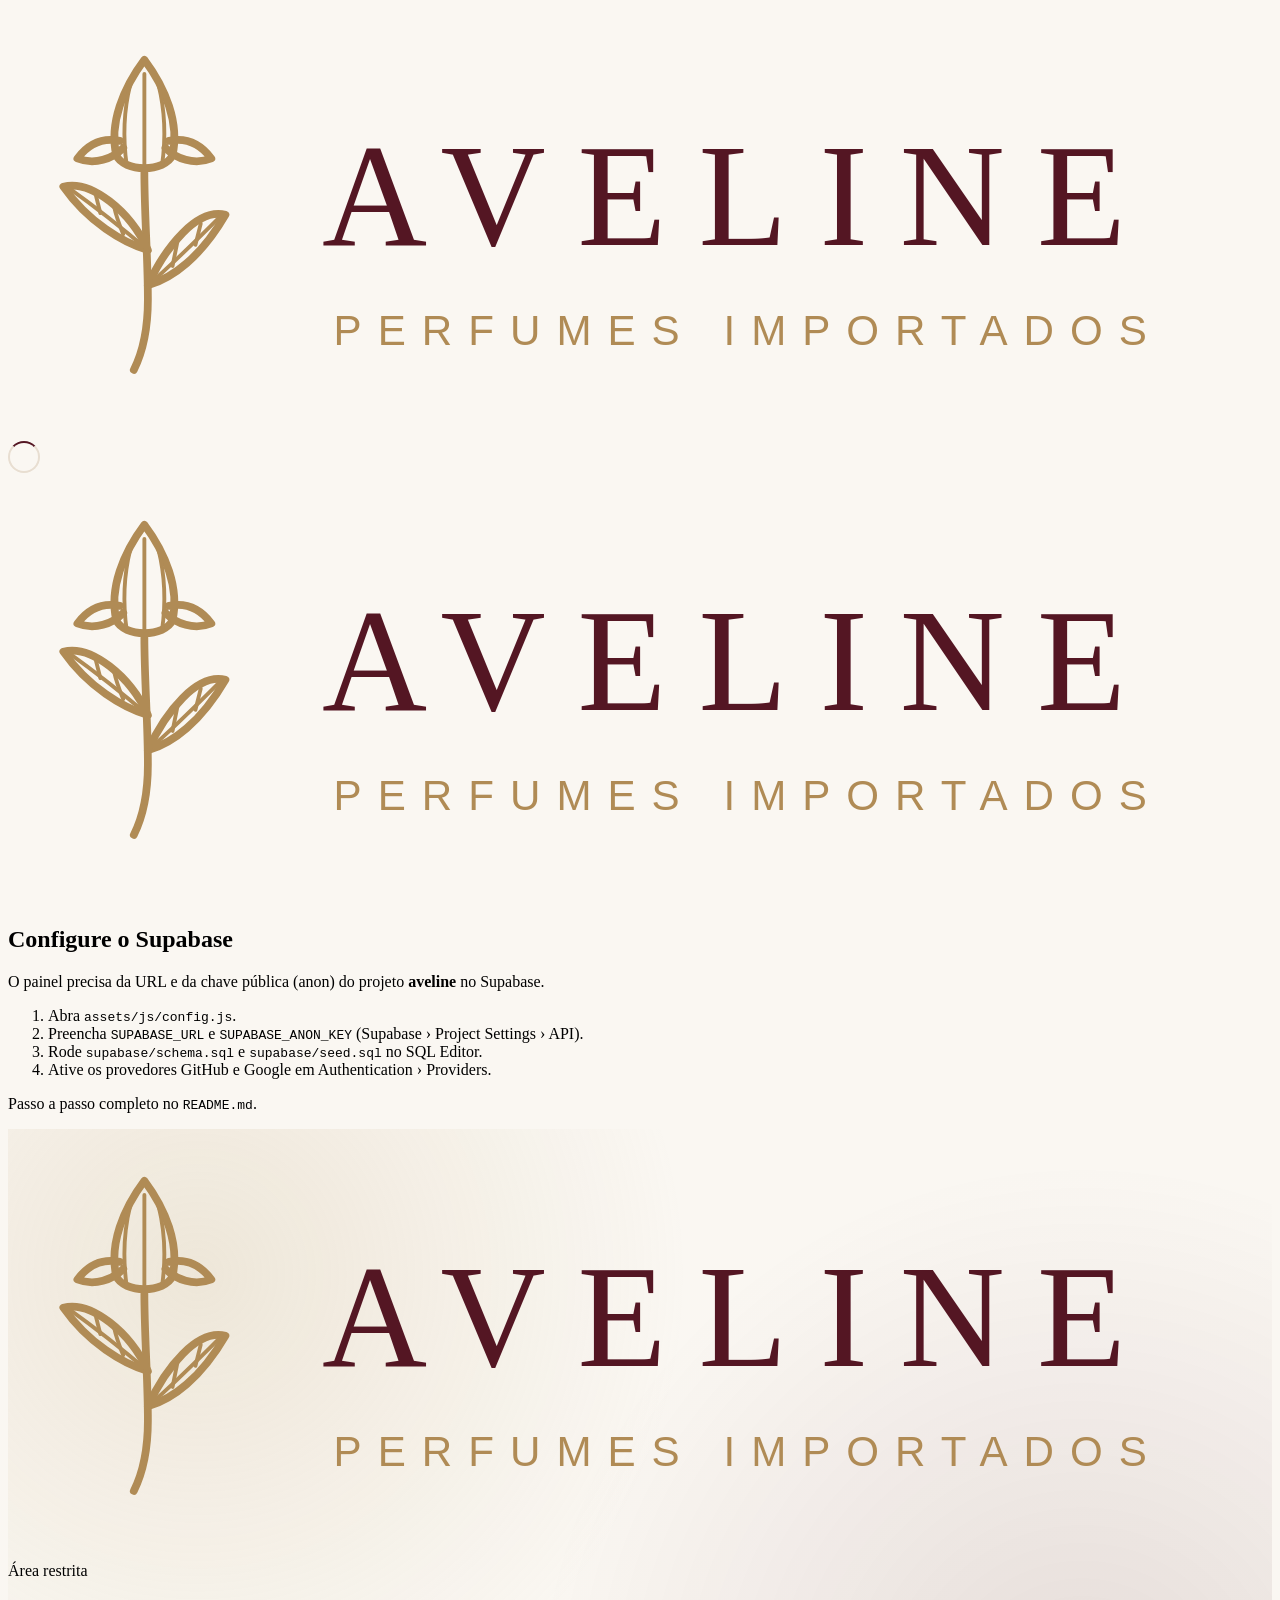
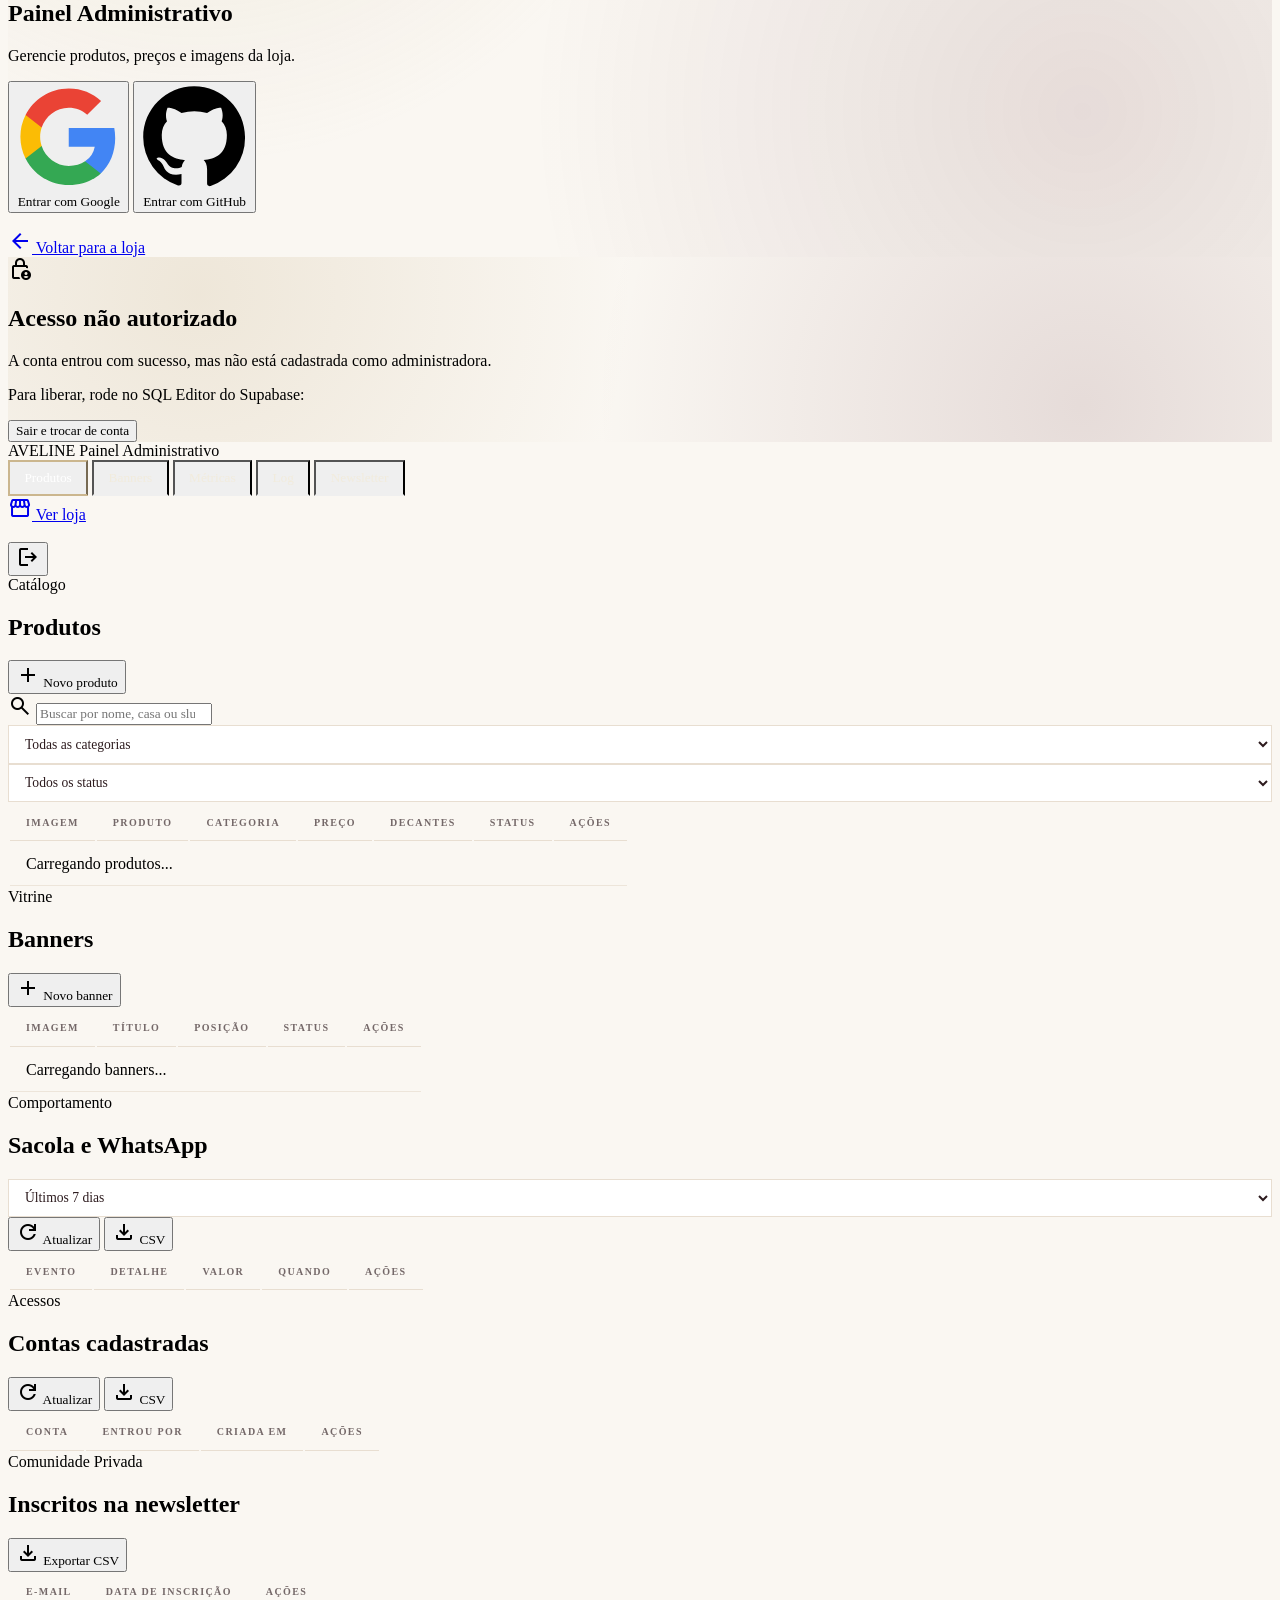
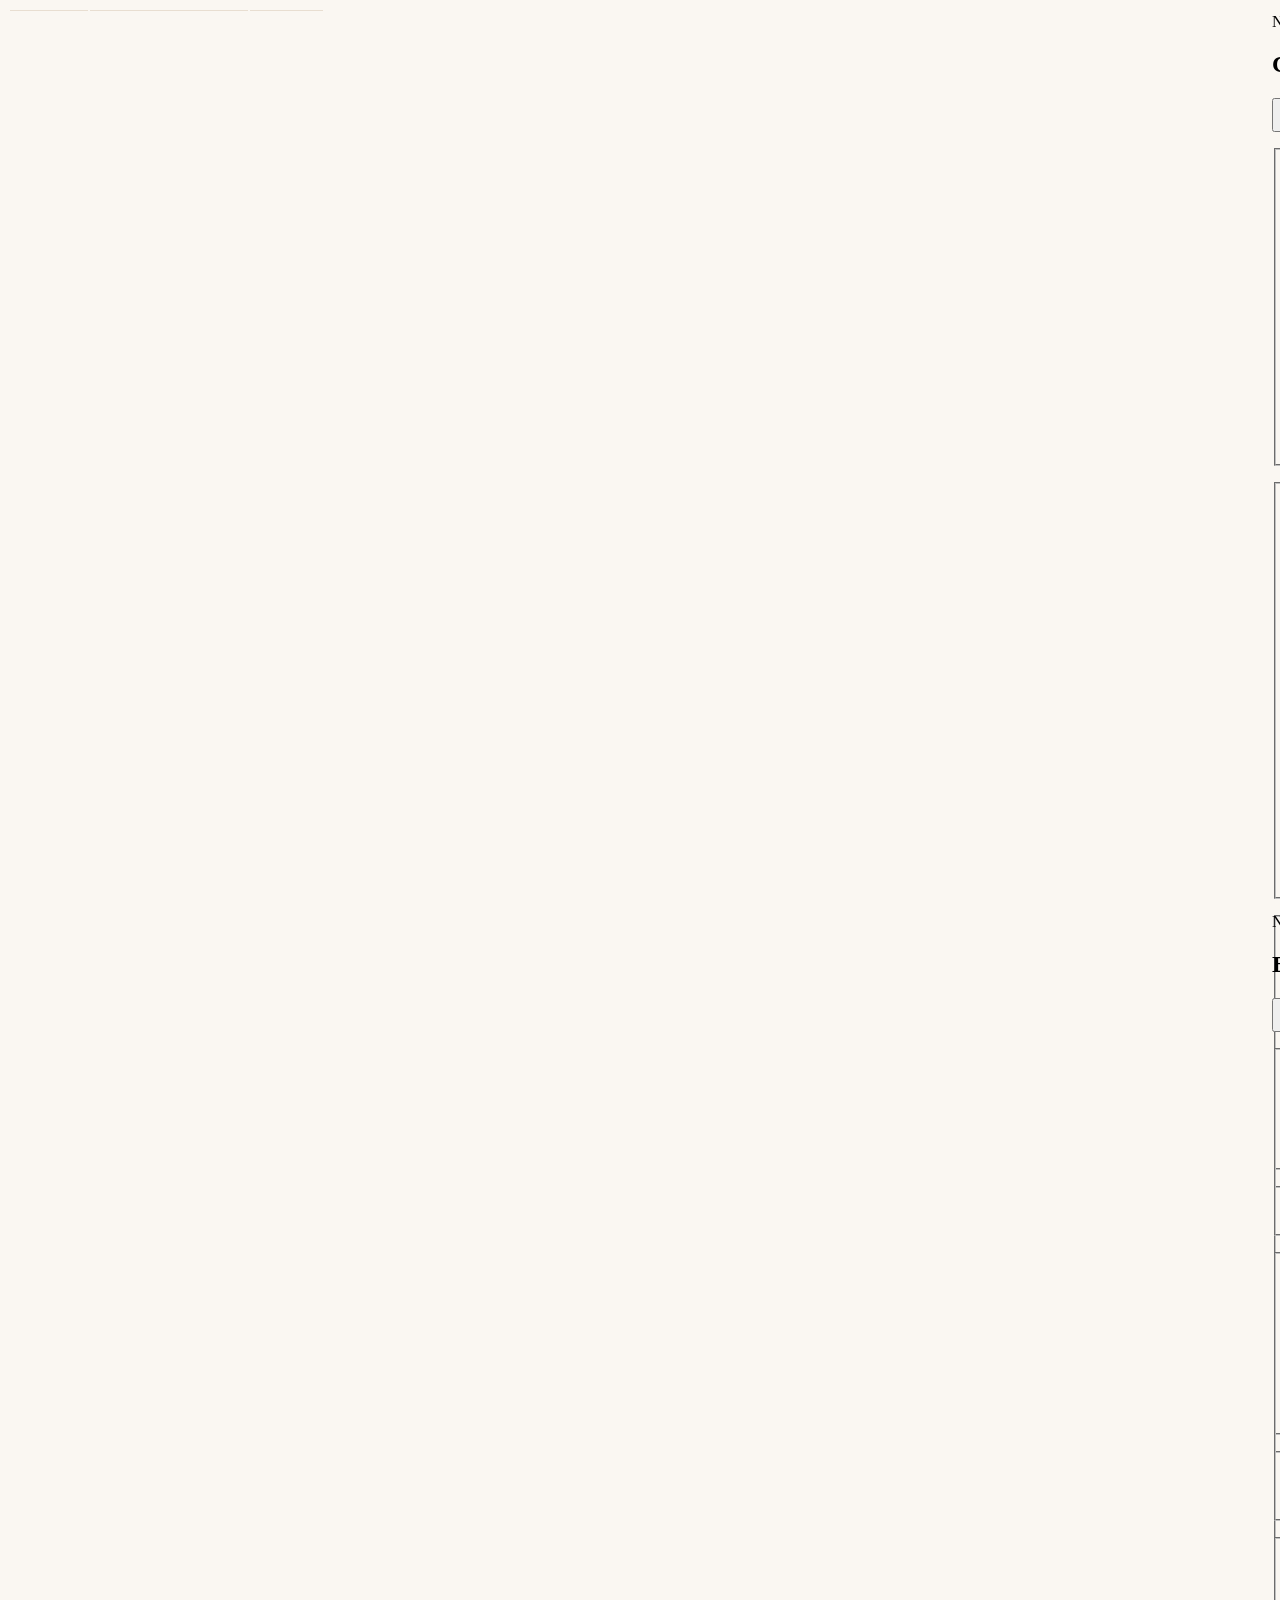
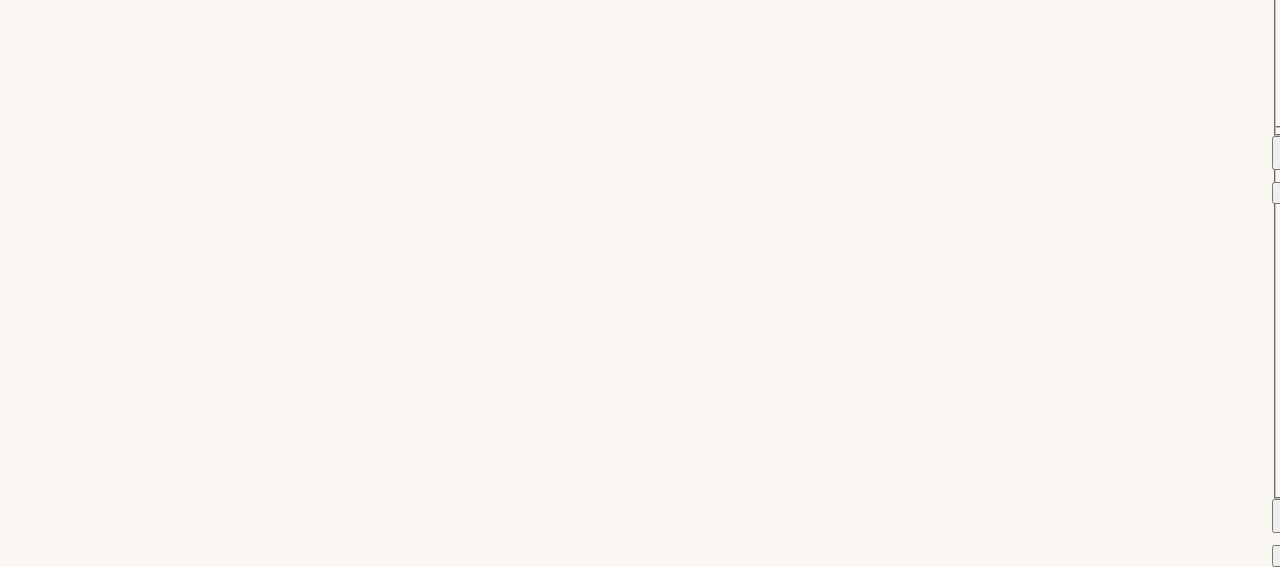
==== commit 698c69ef: "feat: adiciona opcao de banner full-width (largura total) Novo campo full_width na tabela banners e " ====
--- a/admin/index.html
+++ b/admin/index.html
@@ -555,6 +555,7 @@
           </div>
           <label class="switch-row"><input type="checkbox" name="active" class="switch"/> <span><b>Visível na loja</b><small>Desmarque para ocultar sem excluir</small></span></label>
         </div>
+        <label class="switch-row"><input type="checkbox" name="full_width" class="switch"/> <span><b>Largura total</b><small>O banner ocupa toda a largura da tela, de lado a lado</small></span></label>
       </fieldset>
     </form>
 
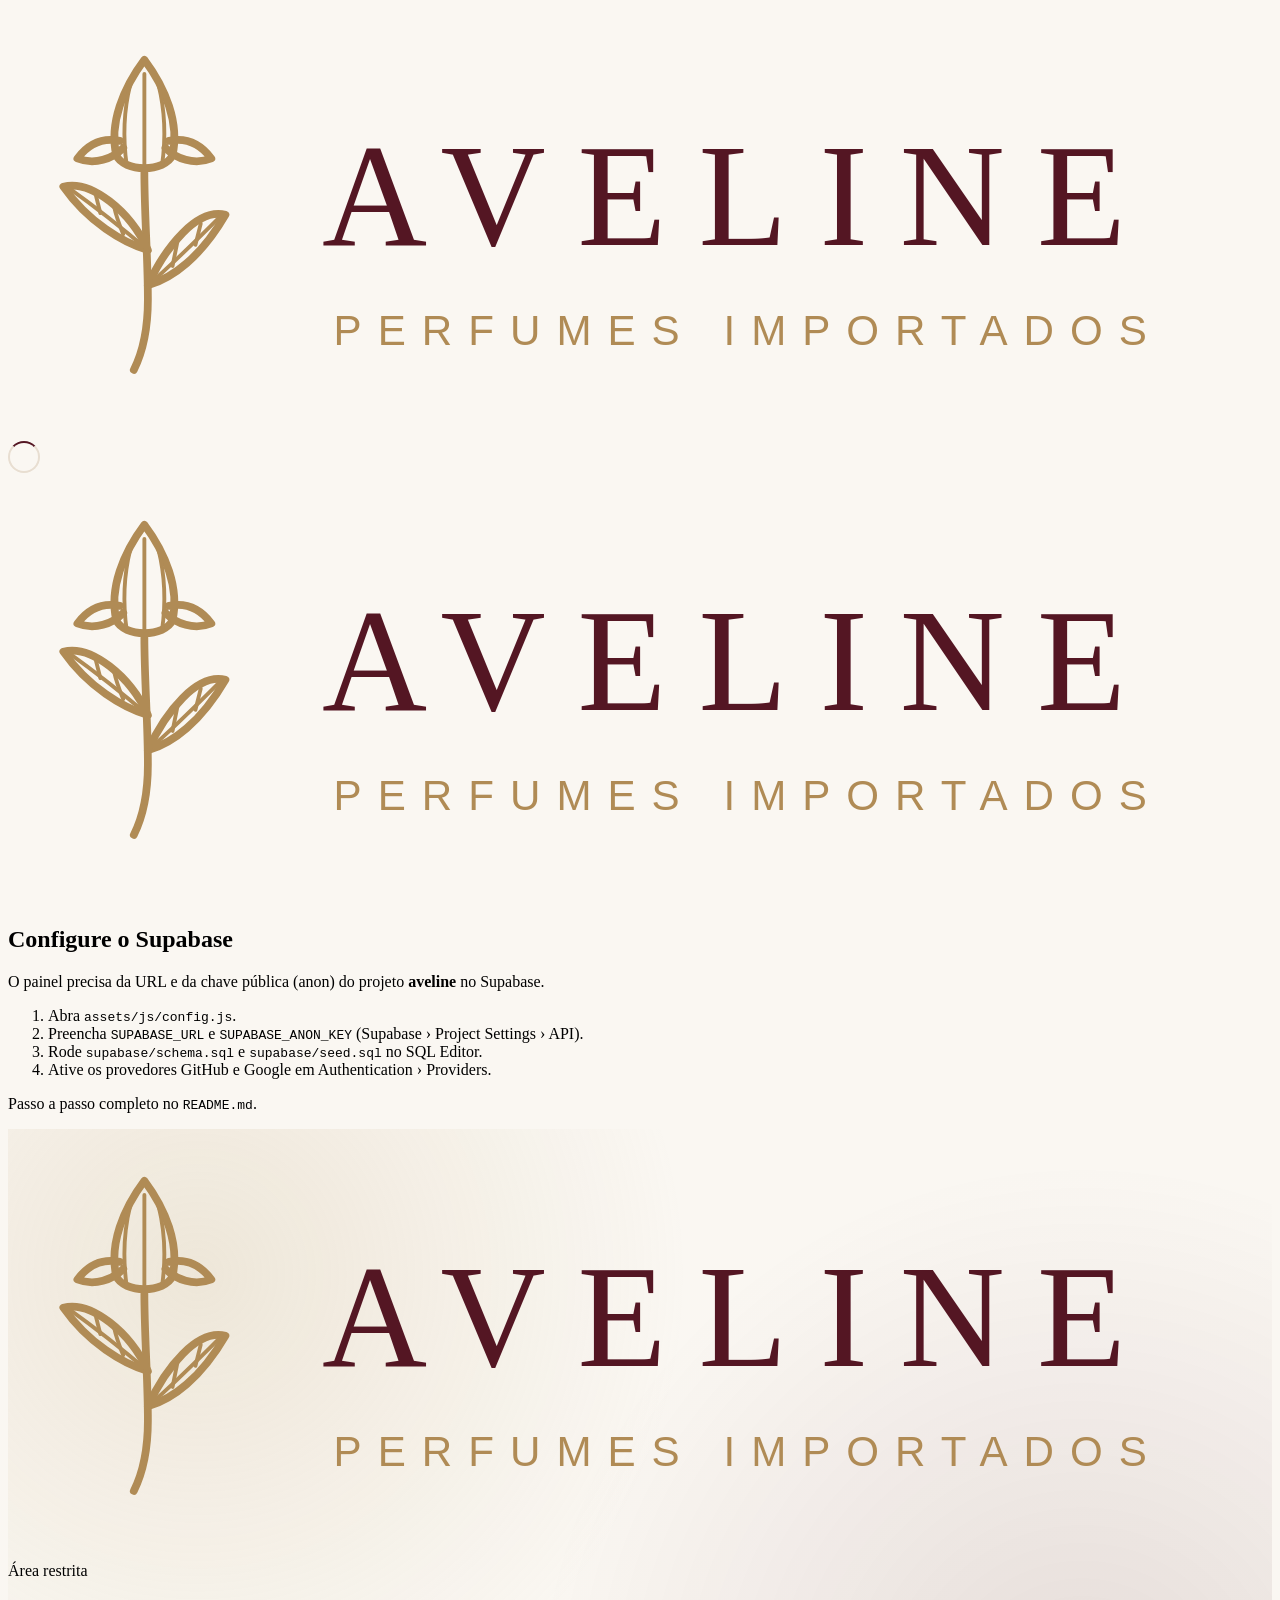
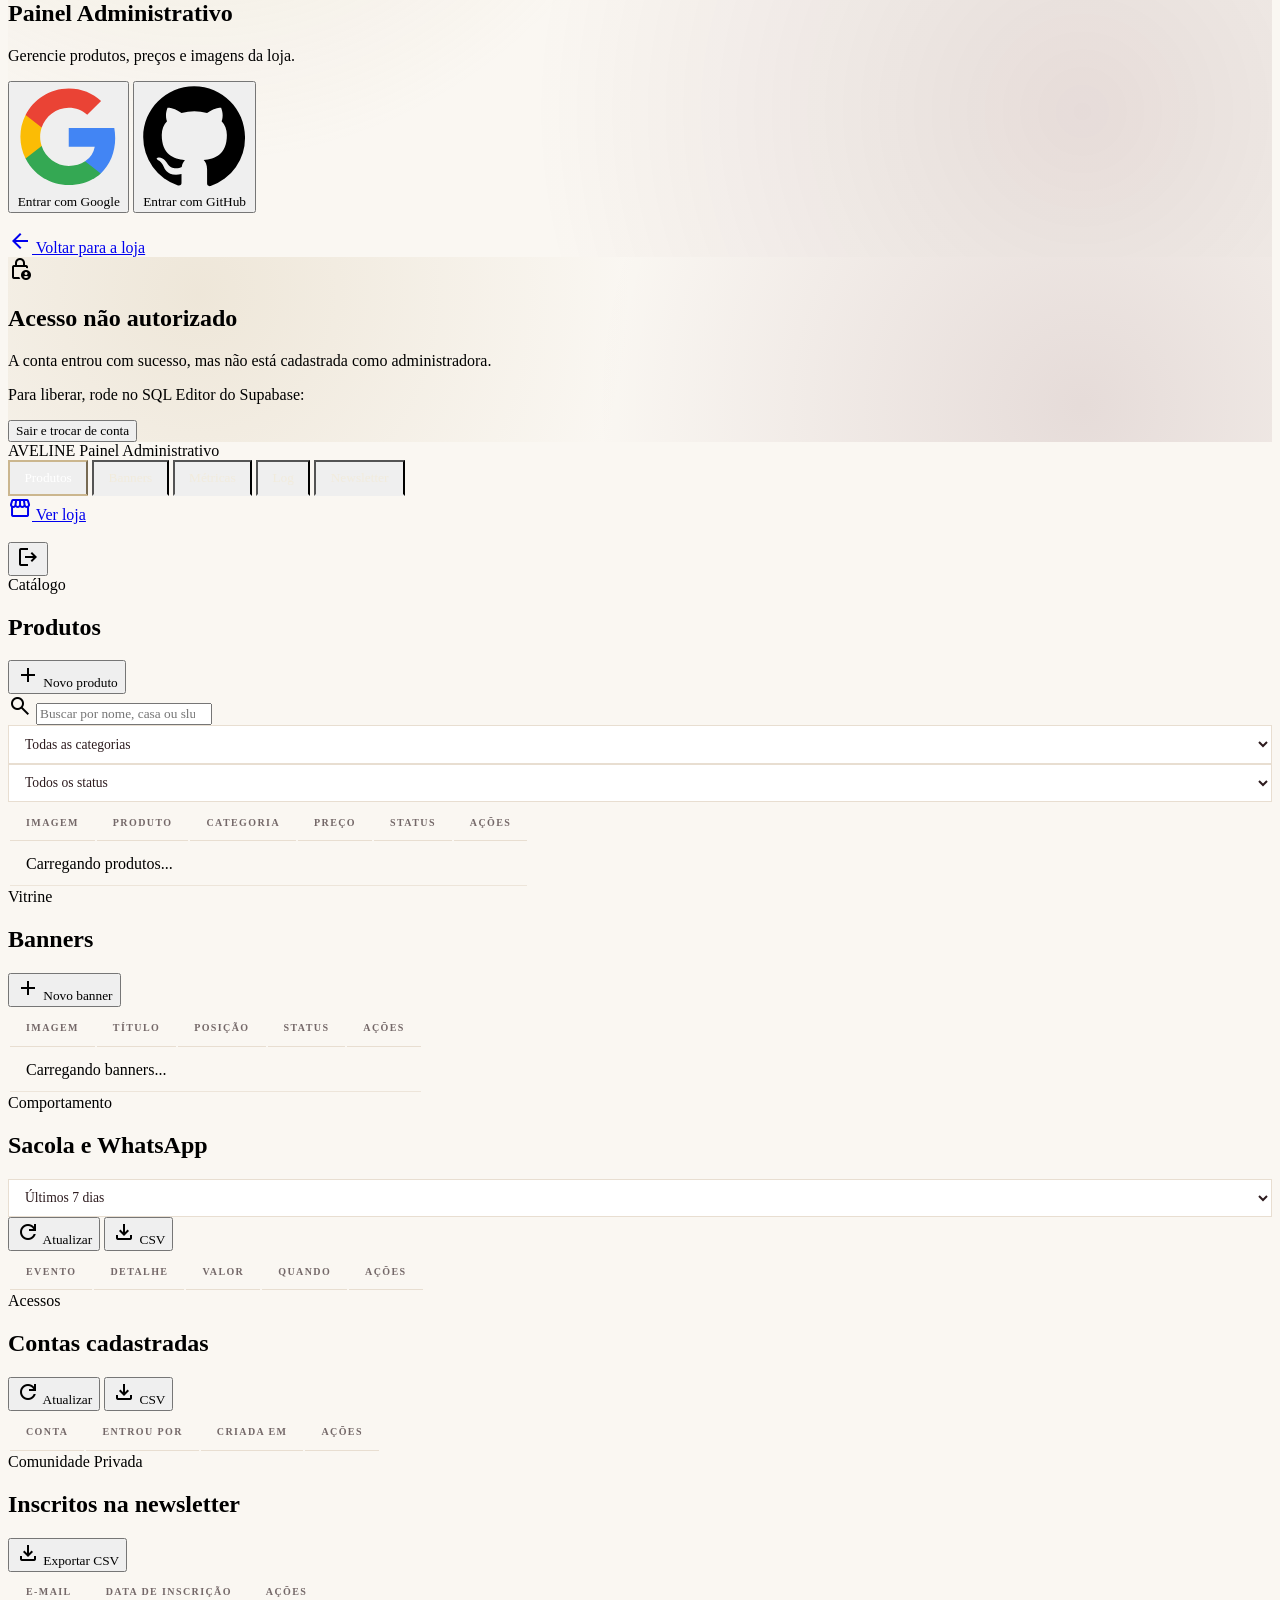
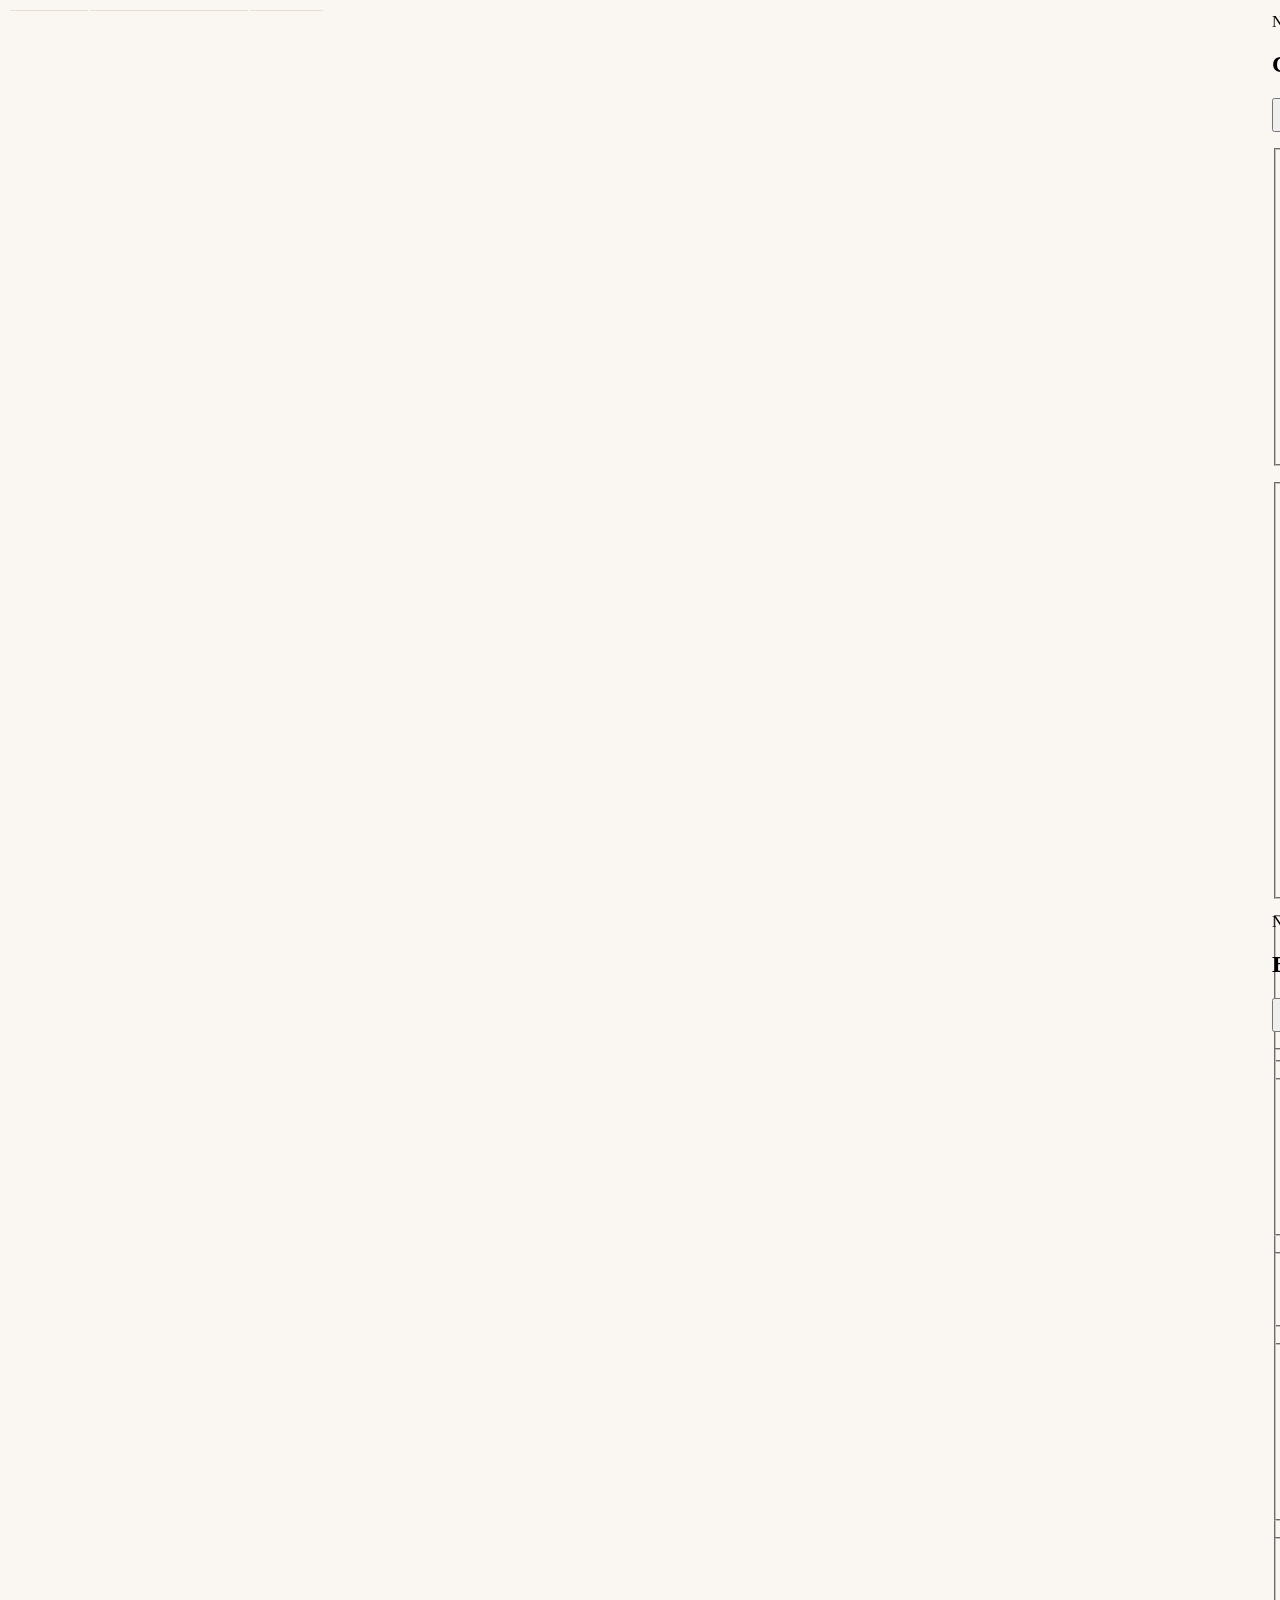
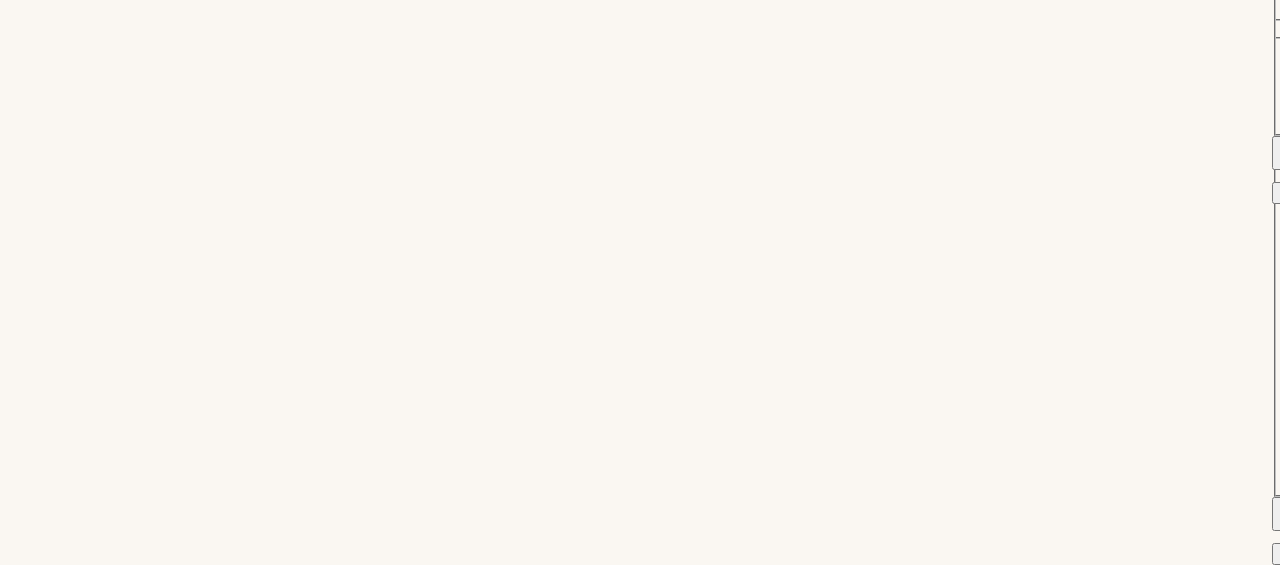
==== commit 750f82fb: "feat: carrossel do hero, categoria arabe, remocao de decantes e banners full-width - Carrossel rotat" ====
--- a/admin/index.html
+++ b/admin/index.html
@@ -169,13 +169,12 @@
                 <th>Produto</th>
                 <th>Categoria</th>
                 <th class="text-right">Preço</th>
-                <th class="text-right">Decantes</th>
                 <th>Status</th>
                 <th class="text-right">Ações</th>
               </tr>
             </thead>
             <tbody id="product-rows">
-              <tr><td colspan="7" class="text-center py-10 text-brand-dark/50">Carregando produtos...</td></tr>
+              <tr><td colspan="6" class="text-center py-10 text-brand-dark/50">Carregando produtos...</td></tr>
             </tbody>
           </table>
         </div>
@@ -412,7 +411,7 @@
       <!-- Preços -->
       <fieldset class="space-y-4">
         <legend class="admin-legend">Preços (R$)</legend>
-        <div class="grid grid-cols-2 sm:grid-cols-4 gap-4">
+        <div class="grid grid-cols-2 gap-4">
           <div>
             <label class="admin-label" for="f-price">Frasco *</label>
             <input id="f-price" name="price" type="number" min="0" step="0.01" required class="admin-input" placeholder="2450.00"/>
@@ -420,14 +419,6 @@
           <div>
             <label class="admin-label" for="f-compare">Preço "de"</label>
             <input id="f-compare" name="compare_at_price" type="number" min="0" step="0.01" class="admin-input" placeholder="opcional"/>
-          </div>
-          <div>
-            <label class="admin-label" for="f-d5">Decante 5ml</label>
-            <input id="f-d5" name="decant_5ml_price" type="number" min="0" step="0.01" class="admin-input" placeholder="vazio = não vende"/>
-          </div>
-          <div>
-            <label class="admin-label" for="f-d10">Decante 10ml</label>
-            <input id="f-d10" name="decant_10ml_price" type="number" min="0" step="0.01" class="admin-input" placeholder="vazio = não vende"/>
           </div>
         </div>
       </fieldset>
@@ -476,8 +467,10 @@
           <label class="switch-row"><input type="checkbox" name="active" class="switch"/> <span><b>Visível na loja</b><small>Desmarque para ocultar sem excluir</small></span></label>
           <label class="switch-row"><input type="checkbox" name="in_stock" class="switch"/> <span><b>Frasco em estoque</b><small>Sem estoque vira "Encomendar"</small></span></label>
           <label class="switch-row"><input type="checkbox" name="is_niche" class="switch"/> <span><b>Perfumaria de nicho</b><small>Aparece no filtro Nicho</small></span></label>
+          <label class="switch-row"><input type="checkbox" name="is_arabic" class="switch"/> <span><b>Perfumaria árabe</b><small>Aparece no filtro Árabes</small></span></label>
           <label class="switch-row"><input type="checkbox" name="is_new" class="switch"/> <span><b>Lançamento</b><small>Aparece no filtro Lançamentos</small></span></label>
           <label class="switch-row"><input type="checkbox" name="is_featured" class="switch"/> <span><b>Destaque da home</b><small>Card no topo do site</small></span></label>
+          <label class="switch-row"><input type="checkbox" name="is_carousel" class="switch"/> <span><b>Carrossel do hero</b><small>Aparece no carrossel rotativo da home</small></span></label>
           <div>
             <label class="admin-label" for="f-sort">Ordem de exibição</label>
             <input id="f-sort" name="sort_order" type="number" step="1" class="admin-input" placeholder="0 = primeiro"/>
@@ -521,7 +514,7 @@
           <div id="banner-image-preview" class="absolute inset-0"></div>
           <div class="dropzone-hint">
             <span class="material-symbols-outlined text-[32px]">add_photo_alternate</span>
-            <span>Clique ou arraste · JPG, PNG ou WebP<br/>Ideal: imagem larga, ~1600 × 400 px</span>
+            <span>Clique ou arraste · JPG, PNG ou WebP<br/>Ideal: imagem larga, ~1800 × 450 px</span>
           </div>
           <div class="dropzone-loading hidden"><div class="spinner"></div></div>
         </label>
--- a/assets/css/style.css
+++ b/assets/css/style.css
@@ -83,8 +83,19 @@
   text-transform: uppercase;
   transition: all .2s;
 }
-.tag-btn:hover { border-color: var(--wine); }
-.tag-btn.is-active { background: var(--wine); border-color: var(--wine); color: #fff; }
+.tag-btn:hover { border-color: var(--gold); }
+.tag-btn.is-active { background: var(--gold); border-color: var(--gold); color: var(--wine); }
+
+/* ---------- Carrossel do hero ---------- */
+.hero-slide { transition: opacity .7s ease; }
+.hero-dot {
+  width: 10px; height: 10px; border-radius: 50%;
+  background: var(--gold); opacity: .35;
+  border: none; cursor: pointer;
+  transition: opacity .3s, transform .3s;
+}
+.hero-dot:hover { opacity: .6; }
+.hero-dot.is-active { opacity: 1; transform: scale(1.25); }
 
 /* ---------- Cards de produto ---------- */
 .product-media { position: relative; overflow: hidden; background: rgba(242, 233, 212, .35); }
@@ -228,9 +239,10 @@
   /* Hero: título menor, botões empilhados */
   #inicio h1 { font-size: 2rem; line-height: 1.15; }
 
-  /* Hero card destaque: compacto */
-  #hero-feature { padding: .75rem 1rem; gap: .5rem; flex-direction: column; align-items: flex-start; }
-  #hero-feature button { width: 100%; text-align: center; }
+  /* Hero carrossel: card compacto */
+  .hero-slide .backdrop-blur-md { padding: .75rem 1rem; }
+  .hero-slide .font-serif.text-xl { font-size: 1rem; }
+  .hero-slide button[onclick^="openProduct"] { padding-top: .5rem; padding-bottom: .5rem; }
 
   /* Catálogo: filtros rolam na horizontal */
   #catalog-filters { flex-wrap: nowrap; overflow-x: auto; -webkit-overflow-scrolling: touch; scrollbar-width: none; padding-bottom: 4px; }
@@ -262,9 +274,6 @@
   /* Sobre: padding menor */
   #sobre { padding-top: 3rem; padding-bottom: 3rem; }
   #sobre .aspect-\[3\/4\] { aspect-ratio: 16/10; }
-
-  /* Decantes: grid 1 coluna */
-  #decants-grid { grid-template-columns: 1fr; }
 
   /* Modal do produto: imagem menor para caber info */
   #product-modal-content .product-media { aspect-ratio: 1/1 !important; max-height: 55vw; }
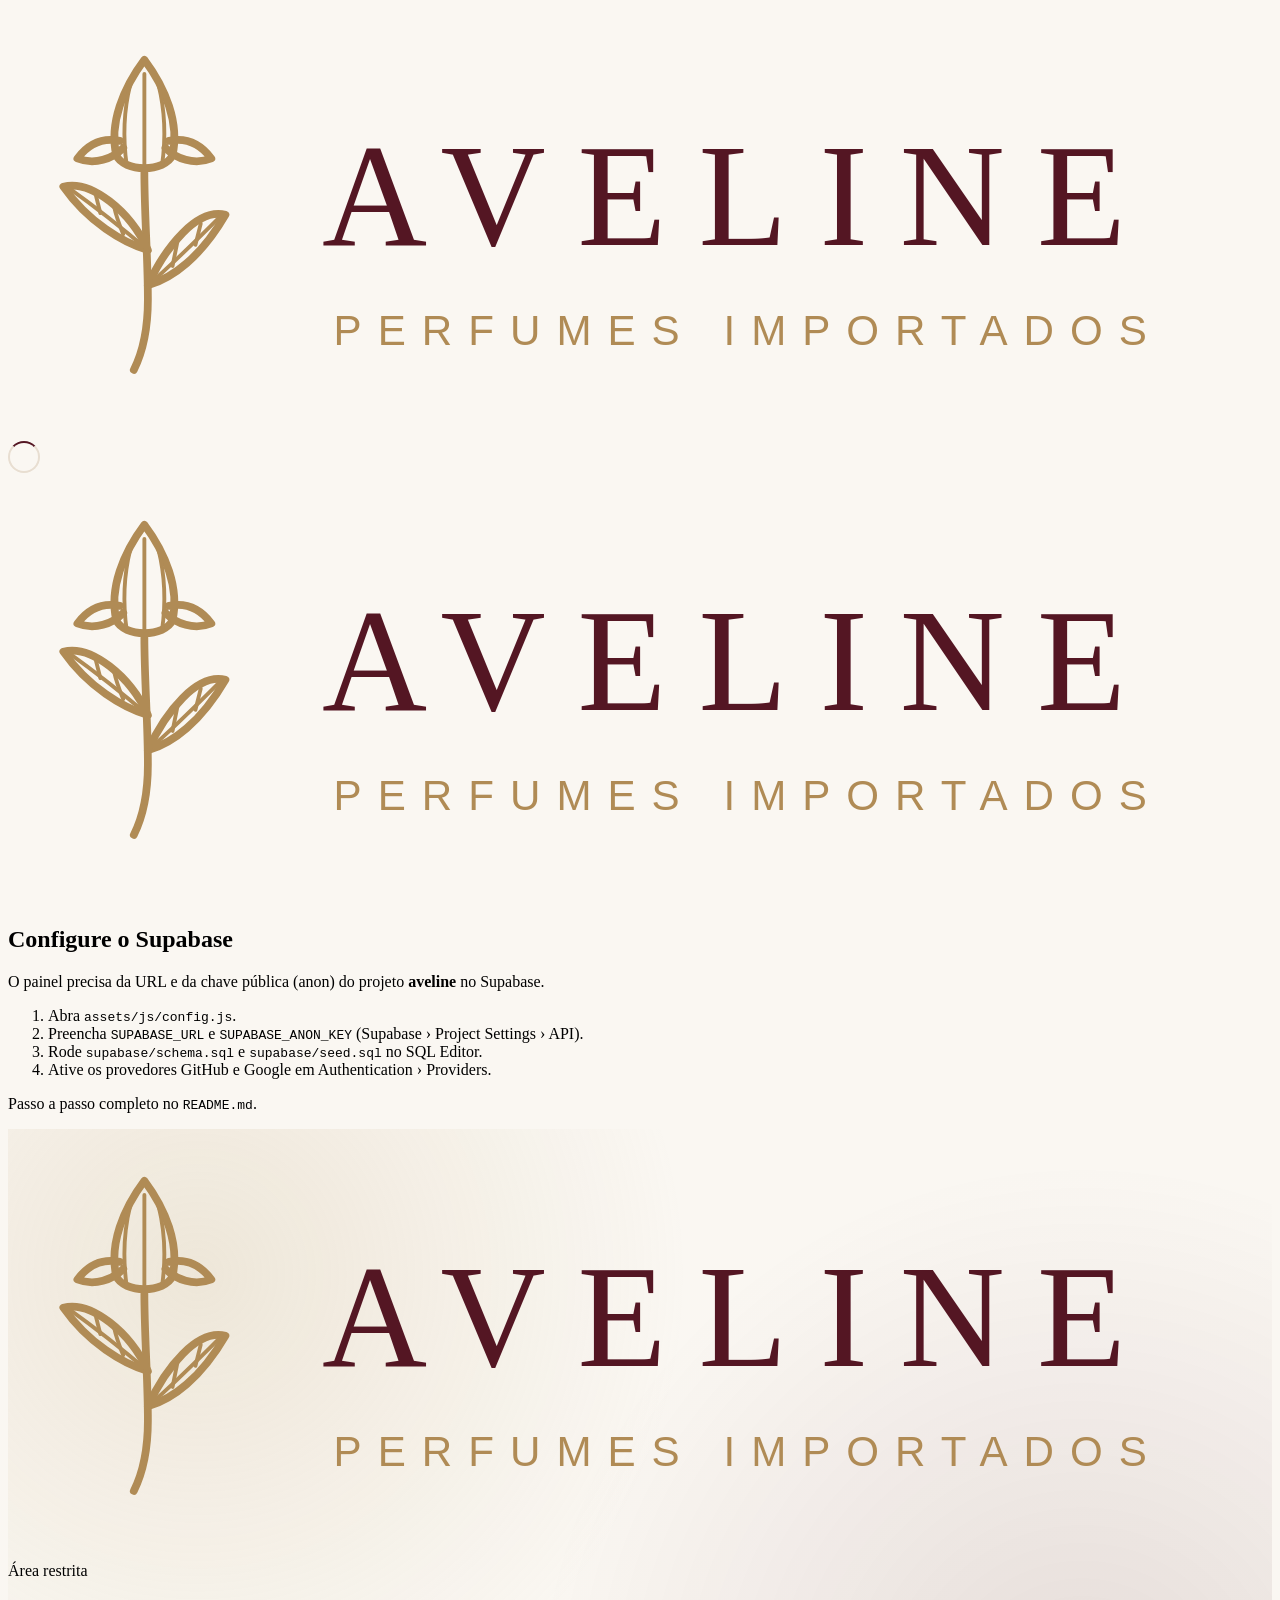
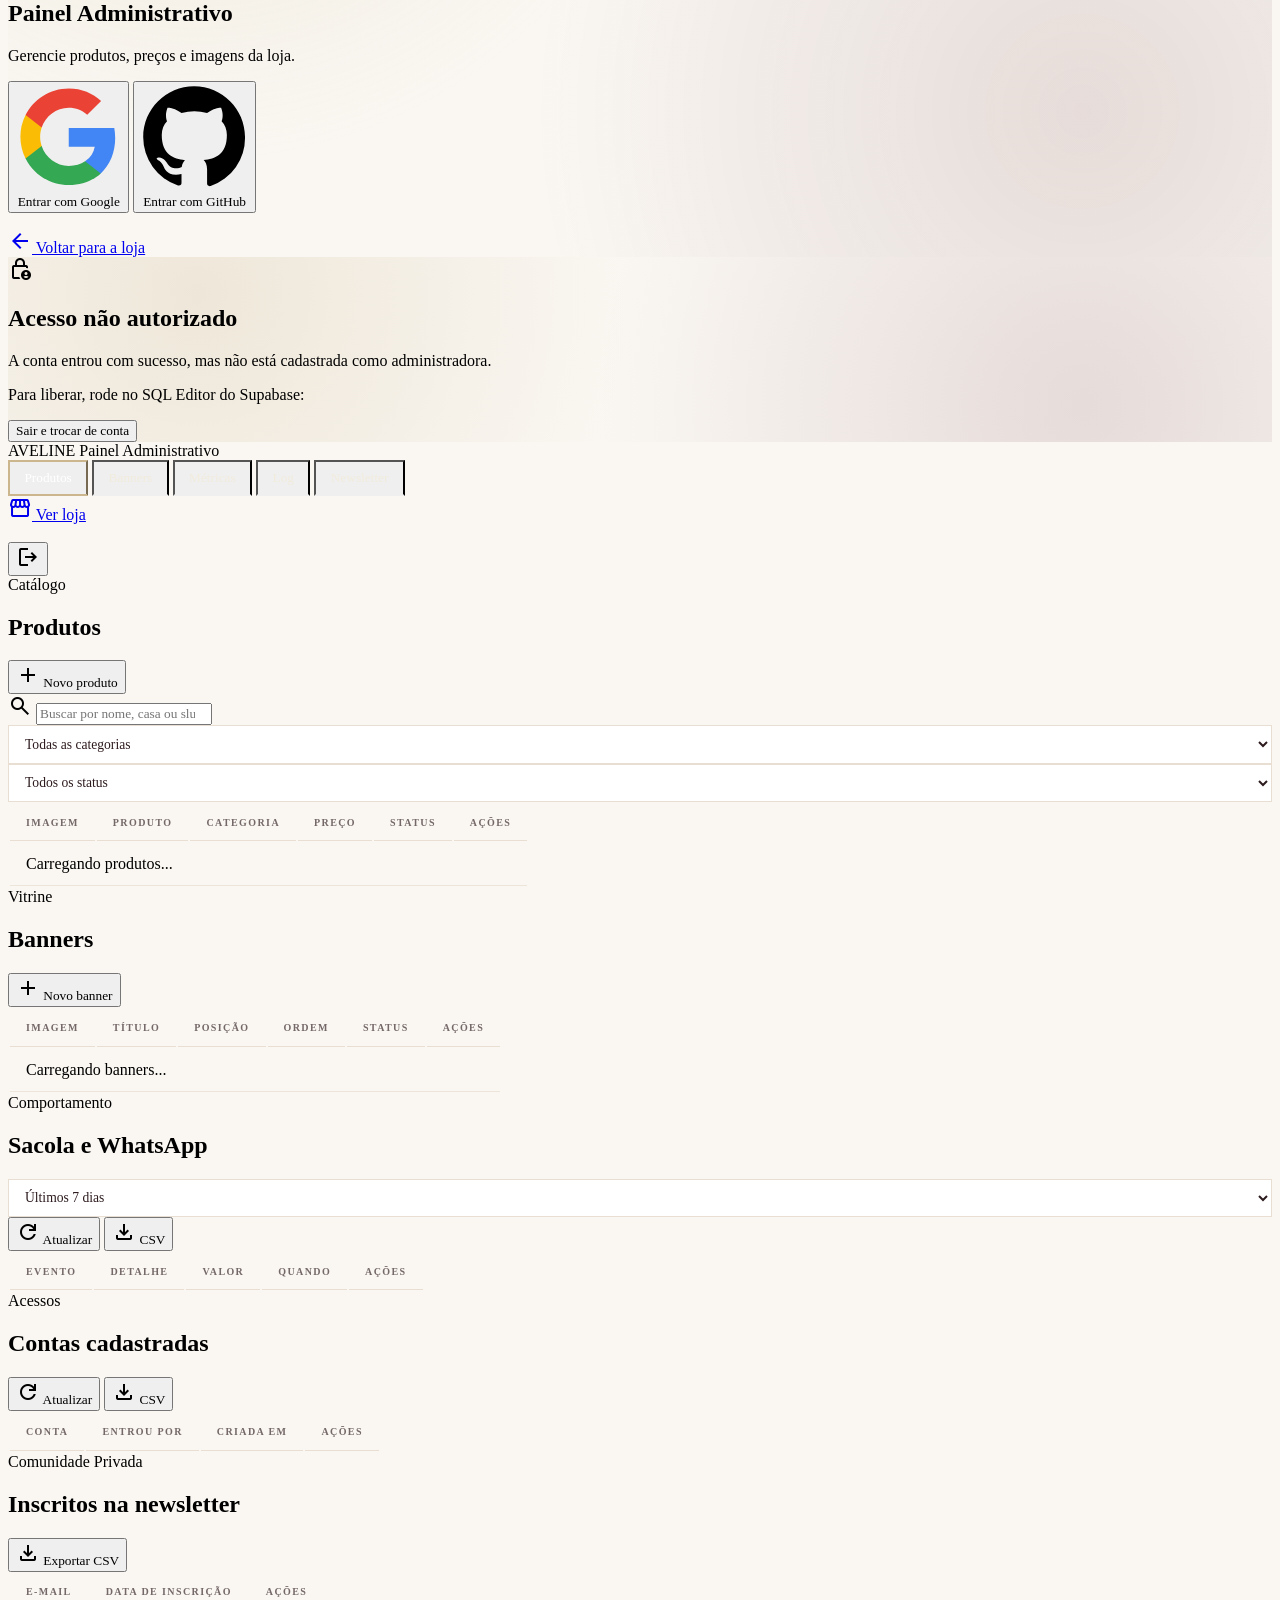
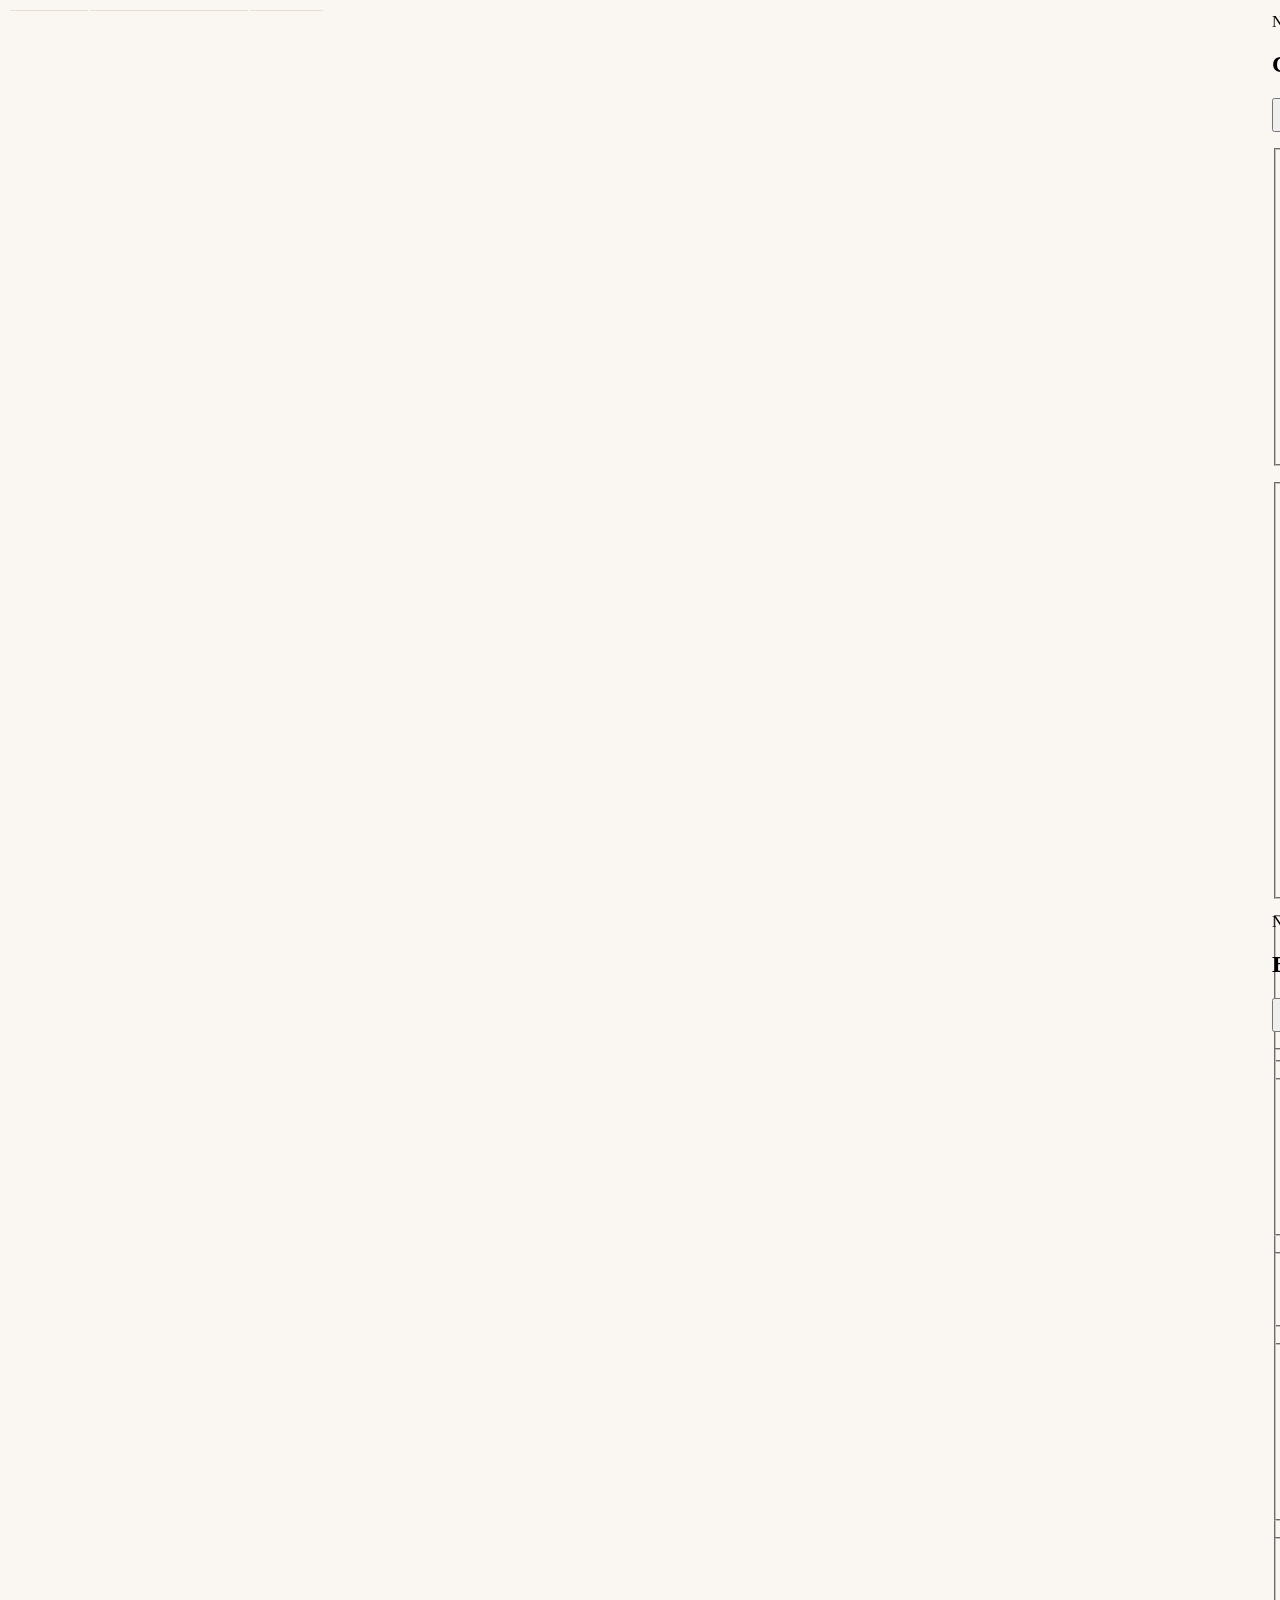
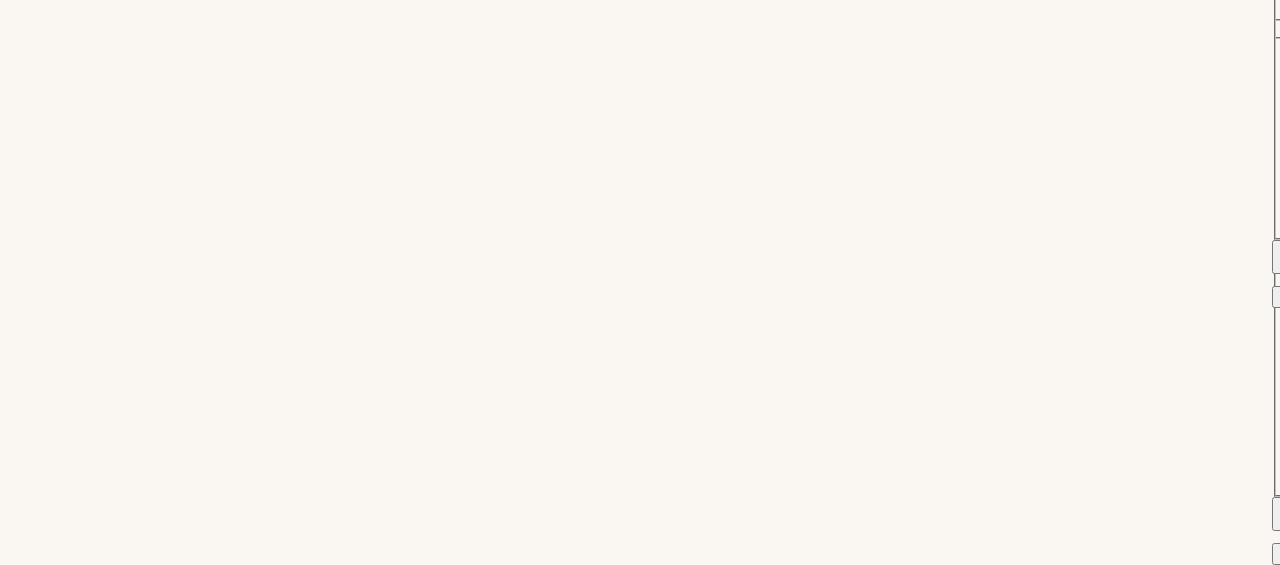
==== commit a7369b03: "banners: carrossel quando a posicao tem duas ou mais imagens Varios banners podem dividir a mesma po" ====
--- a/admin/index.html
+++ b/admin/index.html
@@ -198,12 +198,13 @@
                 <th class="w-48">Imagem</th>
                 <th>Título</th>
                 <th>Posição</th>
+                <th class="w-28">Ordem</th>
                 <th>Status</th>
                 <th class="text-right">Ações</th>
               </tr>
             </thead>
             <tbody id="banner-rows">
-              <tr><td colspan="5" class="text-center py-10 text-brand-dark/50">Carregando banners...</td></tr>
+              <tr><td colspan="6" class="text-center py-10 text-brand-dark/50">Carregando banners...</td></tr>
             </tbody>
           </table>
         </div>
@@ -546,8 +547,13 @@
             <label class="admin-label" for="b-position">Onde aparece no site</label>
             <select id="b-position" name="position" class="admin-input"></select>
           </div>
-          <label class="switch-row"><input type="checkbox" name="active" class="switch"/> <span><b>Visível na loja</b><small>Desmarque para ocultar sem excluir</small></span></label>
-        </div>
+          <div>
+            <label class="admin-label" for="b-sort-order">Ordem no carrossel</label>
+            <input id="b-sort-order" name="sort_order" type="number" min="1" step="1" class="admin-input" placeholder="1"/>
+            <p class="text-[11px] text-brand-dark/55 mt-1">1 = primeira imagem, 2 = segunda, e assim por diante. Com dois ou mais banners na mesma posição, a loja mostra as setas do carrossel.</p>
+          </div>
+        </div>
+        <label class="switch-row"><input type="checkbox" name="active" class="switch"/> <span><b>Visível na loja</b><small>Desmarque para ocultar sem excluir</small></span></label>
         <label class="switch-row"><input type="checkbox" name="full_width" class="switch"/> <span><b>Largura total</b><small>O banner ocupa toda a largura da tela, de lado a lado</small></span></label>
       </fieldset>
     </form>
--- a/assets/css/style.css
+++ b/assets/css/style.css
@@ -359,3 +359,45 @@
 .banner-title ul, .banner-title ol { padding-left: 1.4rem; }
 .banner-title ul { list-style: disc; }
 .banner-title ol { list-style: decimal; }
+
+/* ---------- Carrossel de banners ---------- */
+.banner-carousel { position: relative; overflow: hidden; width: 100%; }
+.banner-track { display: flex; height: 100%; transition: transform .5s cubic-bezier(.22, .61, .36, 1); }
+.banner-slide { width: 100%; height: 100%; }
+/* Sem carrossel (banner único) o track não existe: o slide ocupa tudo */
+.banner-carousel > .banner-slide { height: 100%; }
+
+.banner-arrow {
+  position: absolute; top: 50%; z-index: 2;
+  transform: translateY(-50%);
+  display: flex; align-items: center; justify-content: center;
+  width: 44px; height: 44px;
+  color: var(--cream);
+  background: rgba(45, 27, 30, .45);
+  border: 1px solid rgba(203, 182, 142, .45);
+  backdrop-filter: blur(4px);
+  transition: background .2s, border-color .2s;
+}
+.banner-arrow:hover { background: rgba(84, 22, 35, .85); border-color: var(--gold); }
+.banner-arrow-prev { left: 12px; }
+.banner-arrow-next { right: 12px; }
+
+.banner-dots {
+  position: absolute; left: 50%; bottom: 16px; z-index: 2;
+  transform: translateX(-50%);
+  display: flex; gap: 8px;
+}
+.banner-dot {
+  width: 9px; height: 9px;
+  border-radius: 9999px;
+  background: rgba(242, 233, 212, .45);
+  border: 1px solid rgba(203, 182, 142, .6);
+  transition: background .2s, width .2s;
+}
+.banner-dot.is-active { background: var(--gold); width: 22px; }
+
+@media (max-width: 639px) {
+  .banner-arrow { width: 38px; height: 38px; }
+  .banner-arrow-prev { left: 6px; }
+  .banner-arrow-next { right: 6px; }
+}
